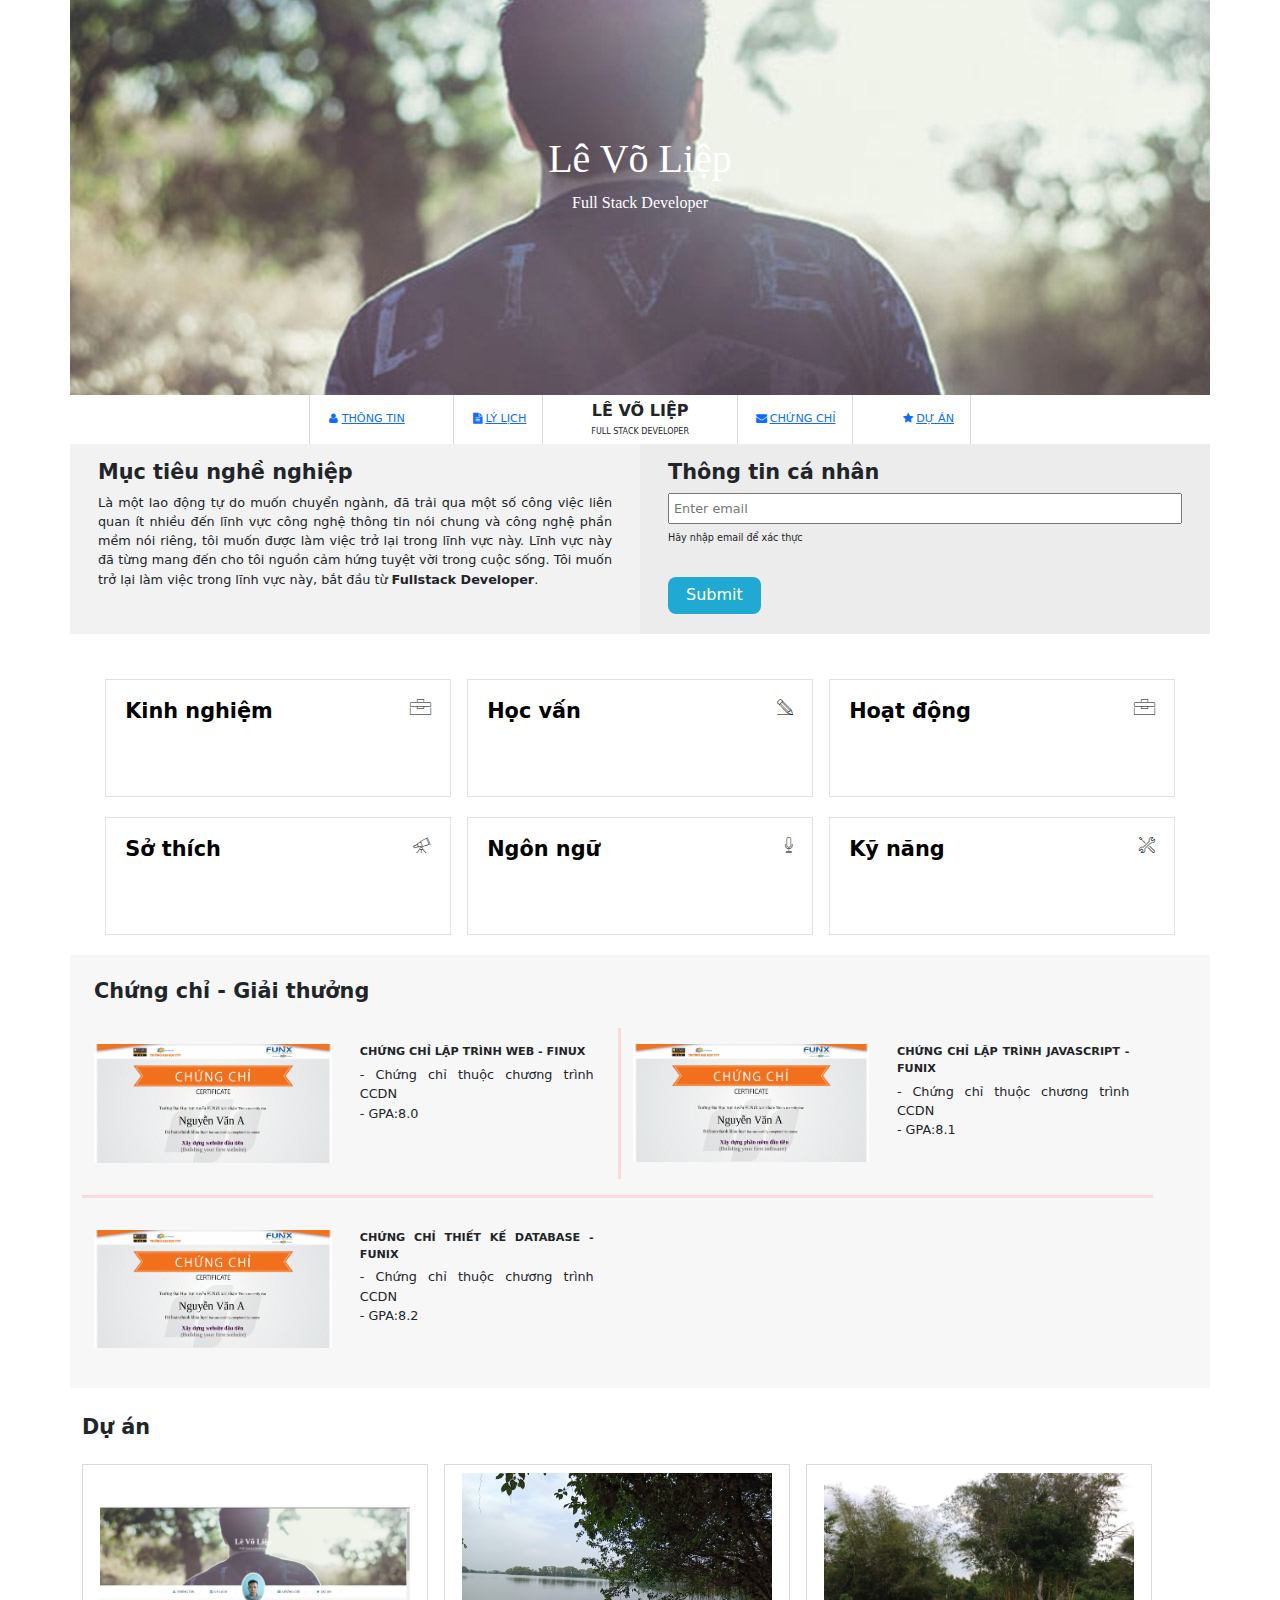
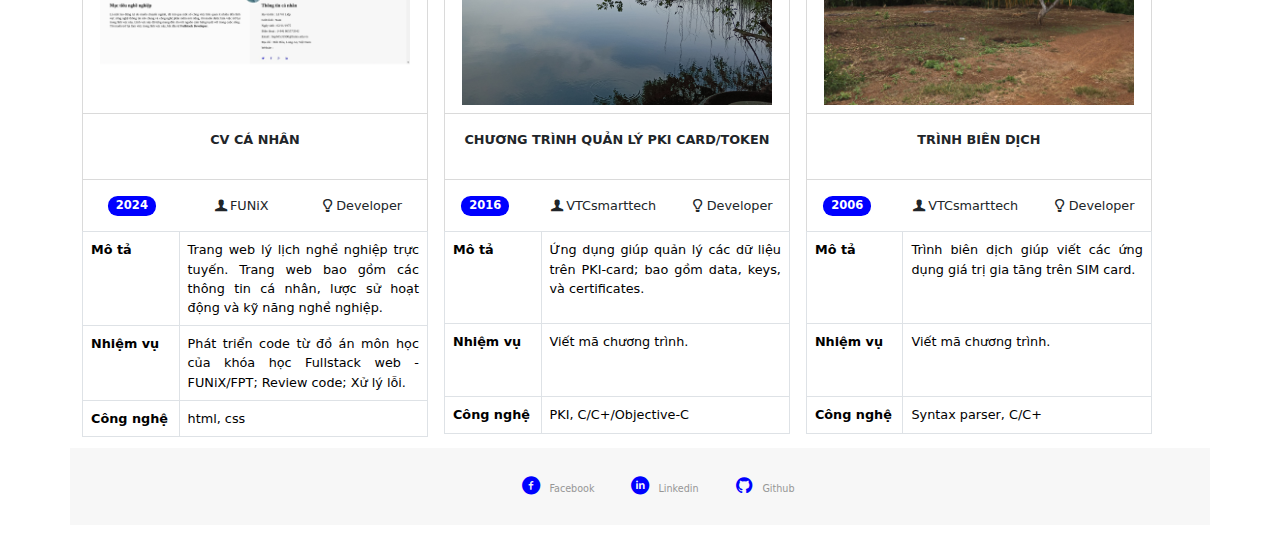
==== index.html @ 3302421f "Inittial commit" ====
<!DOCTYPE html>
<html lang="en">
  <head>
    <meta charset="UTF-8" />
    <meta http-equiv="X-UA-Compatible" content="IE=edge" />
    <meta name="viewport" content="width=device-width, initial-scale=1.0" />
    <link rel="icon" type="image/x-icon" href="./icons/funix-icon.png" />
    <link rel="stylesheet" href="./css/common.css" />
    <link rel="stylesheet" href="./css/laptop.css" />
    <link rel="stylesheet" href="./css/tablet.css" />
    <link rel="stylesheet" href="./css/mobile.css" />
    <link rel="stylesheet" href="./css/font.css" />
    <link
      rel="stylesheet"
      href="https://cdn.jsdelivr.net/npm/bootstrap@5.3.2/dist/css/bootstrap.min.css"
    />
    <script src="https://cdn.jsdelivr.net/npm/bootstrap@5.3.2/dist/js/bootstrap.bundle.min.js"></script>
    <title>Assignment 03</title>
  </head>
  <body>
    <!--The banner image with text inside it-->
    <header>
      <div
        class="container banner"
        style="background-image: url(./images/banner.jpg)"
      >
        <h1>Lê Võ Liệp</h1>
        <span>Full Stack Developer</span>
      </div>
    </header>
    <main>
      <!--Navigation Bar-->
      <section id="nav-bar">
        <nav class="container" style="width: 80%">
          <div class="nav-align" id="nav-items">
            <div id="nav-item-0">
              <a href="#"><i class="icon-user"></i>Thông tin</a>
            </div>
            <div id="nav-item-1">
              <a href="#"><i class="icon-doc-text-inv"></i>Lý lịch</a>
            </div>
            <div id="nav-item-2">
              <span style="font-size: 1rem"><b>Lê Võ Liệp</b></span
              ><br />
              <span style="font-size: 0.5rem">Full Stack Developer</span>
            </div>
            <div id="nav-item-3">
              <a href="#"><i class="icon-mail-alt"></i>Chứng chỉ</a>
            </div>
            <div id="nav-item-4">
              <a href="./asm3-projs/asm3-project-charter.html" target="_self"
                ><i class="icon-star-1"></i>Dự Án</a
              >
            </div>
          </div>
        </nav>
      </section>

      <section id="about">
        <div class="container">
          <div class="row about-layout">
            <div id="target">
              <h1 class="container section-title">Mục tiêu nghề nghiệp</h1>
              <p class="container info">
                Là một lao động tự do muốn chuyển ngành, đã trải qua một số công
                việc liên quan ít nhiều đến lĩnh vực công nghệ thông tin nói
                chung và công nghệ phần mềm nói riêng, tôi muốn được làm việc
                trở lại trong lĩnh vực này. Lĩnh vực này đã từng mang đến cho
                tôi nguồn cảm hứng tuyệt vời trong cuộc sống. Tôi muốn trở lại
                làm việc trong lĩnh vực này, bắt đầu từ
                <b>Fullstack Developer</b>.
              </p>
            </div>
            <div id="personal-info">
              <h1 class="container section-title">Thông tin cá nhân</h1>
              <div class="container info-content hidden">
                <ul class="info" style="list-style: none">
                  <li><span>Họ và tên</span> : Lê Võ Liệp</li>
                  <li><span>Giới tính</span> : Nam</li>
                  <li><span>Ngày sinh</span> : 02/11/1975</li>
                  <li><span>Điện thoại</span> : (+84) 865573542</li>
                  <li><span>Email</span> : lieplvfx31990@funix.edu.vn</li>
                  <li><span>Địa chỉ</span> : Đức Hòa, Long An, Việt Nam</li>
                  <li><span>Website</span> :</li>
                </ul>
                <span class="contact-info"
                  ><a href="#"><i class="icon-twitter"></i></a
                ></span>
                <span class="contact-info"
                  ><a
                    href="https://www.facebook.com/liep.383718"
                    target="_blank"
                    ><i class="icon-facebook"></i></a
                ></span>
                <span class="contact-info"
                  ><a href="#"><i class="icon-gplus"></i></a
                ></span>
                <span class="contact-info"
                  ><a href="#"><i class="icon-linkedin"></i></a
                ></span>
              </div>
              <div class="container query-info">
                <input
                  id="in-email"
                  type="email"
                  placeholder="Enter email"
                  autocomplete="off"
                  class="p-1"
                />
                <label id="lb-email">Hãy nhập email để xác thực</label>
                <button id="btn-email" type="button" class="btn-esubmit">
                  Submit
                </button>
              </div>
            </div>
          </div>
        </div>
      </section>

      <section id="job-info">
        <div class="container">
          <div class="job-info-layout">
            <div class="job-info-item border">
              <table class="table table-borderless">
                <thead class="hjobinfo">
                  <tr style="height: 50%">
                    <th class="d-flex flex-fill">
                      <h1 class="section-title">Kinh nghiệm</h1>
                      <i class="ms-auto ic-toolbox"></i>
                    </th>
                  </tr>
                  <tr style="height: 50%">
                    <th class="pb-0">
                      <button type="button" class="btn-jobinfo">
                        &#9660; VIEW MORE
                      </button>
                    </th>
                  </tr>
                </thead>
                <tbody class="job-details hidden">
                  <tr>
                    <td>
                      <ul class="info ms-2">
                        <li class="mb-3">
                          <b>Lao động tự do</b><br />
                          <em>
                            07/2023 -
                            <span
                              style="
                                background-color: blue;
                                color: white;
                                padding: 0 0.5em;
                                border-radius: 3px;
                              "
                            >
                              <b>Hiện tại</b>
                            </span>
                          </em>
                        </li>
                        <li class="mb-3">
                          <b>Shipper - Công ty cổ phần Bambooship</b><br />
                          <b>Nhân viên bảo vệ - Công ty bảo vệ ngày và đêm</b
                          ><br />
                          <b>Nhân viên bảo vệ - Công ty bảo vệ Long Hoàng</b
                          ><br />
                          <em>2016 - 07/2023</em>
                        </li>
                        <li class="mb-3">
                          <b>
                            Software developer - Công ty Đầu tư và phát triển
                            công nghệ thông minh (VTC Smarttech) </b
                          ><br />
                          <em>2007 - 2016</em><br />
                          <span
                            >- Xây dựng, phát triển các ứng dụng trên máy tính
                            cá nhân theo yêu cầu đã có.</span
                          >
                        </li>
                        <li class="mb-3">
                          <b>
                            Software developer - Công ty dịch vụ công nghệ thông
                            tin Thiên Tân </b
                          ><br />
                          <em>2006 - 2007</em><br />
                          <span
                            >- Nghiên cứu / phát triển ứng dụng sử dụng công
                            nghệ bluetooth</span
                          >
                        </li>
                        <li class="mb-3">
                          <b>
                            Software developer - Công ty Đầu tư và phát triển
                            công nghệ thông minh (VTC Smarttech) </b
                          ><br />
                          <em>2005 - 2006</em><br />
                          <span
                            >- Xây dựng, phát triển các ứng dụng trên máy tính
                            cá nhân theo yêu cầu đã có.</span
                          >
                        </li>
                        <li class="mb-3">
                          <b>
                            Nhân viên vận hành, bảo dưỡng thiết bị viễn thông -
                            Công ty viễn thông liên tỉnh (VTN) </b
                          ><br />
                          <em>1998 - 2004</em>
                        </li>
                      </ul>
                    </td>
                  </tr>
                </tbody>
              </table>
            </div>
            <div class="job-info-item border">
              <table class="table table-borderless">
                <thead class="hjobinfo">
                  <tr>
                    <th class="d-flex flex-fill">
                      <h1 class="section-title">Học vấn</h1>
                      <i class="ms-auto ic-pencil"></i>
                    </th>
                  </tr>
                  <tr>
                    <th class="pb-0">
                      <button type="button" class="btn-jobinfo">
                        &#9660; VIEW MORE
                      </button>
                    </th>
                  </tr>
                </thead>
                <tbody class="job-details hidden">
                  <tr>
                    <td>
                      <ul class="info ms-2">
                        <li class="mb-3">
                          <b>FUNiX</b><br />
                          <em>12/2023 - Hiện tại</em><br />
                          <span>- Đang theo học khóa Web fullstack</span>
                        </li>
                        <li class="mb-3">
                          <b
                            >Hệ 2 năm sau đại học - Đại học bách khoa tp Hồ Chí
                            Minh.</b
                          ><br />
                          <em>2002 - 2005</em><br />
                          <span>- Chuyên ngành điện tử viễn thông</span>
                        </li>
                        <li class="mb-3">
                          <b>
                            Kỹ sư - Đại học Giao Thông Vận Tải Cơ sở 2, Tp Hồ
                            Chí Minh. </b
                          ><br />
                          <em>1993 - 1998</em><br />
                          <span>- Chuyên ngành điện tử viễn thông.</span>
                        </li>
                      </ul>
                    </td>
                  </tr>
                </tbody>
              </table>
            </div>
            <div class="job-info-item border">
              <table class="table table-borderless">
                <thead class="hjobinfo">
                  <tr>
                    <th class="d-flex flex-fill">
                      <h1 class="section-title">Hoạt động</h1>
                      <i class="ms-auto ic-toolbox"></i>
                    </th>
                  </tr>
                  <tr>
                    <th class="pb-0">
                      <button type="button" class="btn-jobinfo">
                        &#9660; VIEW MORE
                      </button>
                    </th>
                  </tr>
                </thead>
                <tbody class="job-details hidden">
                  <tr>
                    <td>
                      <ul class="info ms-2">
                        <li class="mb-3">
                          <b>Câu lạc bộ chạy bộ Đức Hòa Thượng</b><br />
                          <em>01/2024 - Hiện tại</em><br />
                          <span>- Thành viên câu lạc bộ</span>
                        </li>
                        <li class="mb-3">
                          <b>Câu lạc bộ Aikido Thủ Dầu Một</b><br />
                          <em>10/2023 - 12/2023</em><br />
                          <span>- Học viên</span>
                        </li>
                      </ul>
                    </td>
                  </tr>
                </tbody>
              </table>
            </div>
            <div class="job-info-item border">
              <table class="table table-borderless">
                <thead class="hjobinfo">
                  <tr>
                    <th class="d-flex flex-fill">
                      <h1 class="section-title">Sở thích</h1>
                      <i class="ms-auto ic-telescope"></i>
                    </th>
                  </tr>
                  <tr>
                    <th class="pb-0">
                      <button type="button" class="btn-jobinfo">
                        &#9660; VIEW MORE
                      </button>
                    </th>
                  </tr>
                </thead>
                <tbody class="job-details hidden">
                  <tr>
                    <td class="d-flex justify-content-around flex-wrap">
                      <div class="compound-icon">
                        <div class="rounded-icon">
                          <i class="ic-hotairballoon"></i>
                        </div>
                        <p class="info">Du lịch</p>
                      </div>
                      <div class="compound-icon">
                        <div class="rounded-icon">
                          <i class="ic-megaphone"></i>
                        </div>
                        <p class="info">Nghe nhạc</p>
                      </div>
                      <div class="compound-icon">
                        <div class="rounded-icon">
                          <i class="ic-strategy"></i>
                        </div>
                        <p class="info">Chơi game</p>
                      </div>
                      <div class="compound-icon">
                        <div class="rounded-icon">
                          <i class="ic-basket"></i>
                        </div>
                        <p class="info">Thể thao</p>
                      </div>
                    </td>
                  </tr>
                </tbody>
              </table>
            </div>
            <div class="job-info-item border">
              <table class="table table-borderless">
                <thead class="hjobinfo">
                  <tr>
                    <th class="d-flex flex-fill">
                      <h1 class="section-title">Ngôn ngữ</h1>
                      <i class="ms-auto ic-mic"></i>
                    </th>
                  </tr>
                  <tr>
                    <th class="pb-0">
                      <button type="button" class="btn-jobinfo">
                        &#9660; VIEW MORE
                      </button>
                    </th>
                  </tr>
                </thead>
                <tbody class="job-details hidden">
                  <tr>
                    <td>
                      <span class="info">Tiếng Anh - Intermediate</span><br />
                      <span class="active-dash">&#8213;</span>
                      <span class="active-dash">&#8213;</span>
                      <span class="disactive-dash">&#8213;</span>
                    </td>
                  </tr>
                </tbody>
              </table>
            </div>
            <div class="job-info-item border">
              <table class="table table-borderless">
                <thead class="hjobinfo">
                  <tr style="height: auto">
                    <th class="d-flex flex-fill">
                      <h1 class="section-title">Kỹ năng</h1>
                      <i class="ms-auto ic-tools-2"></i>
                    </th>
                  </tr>
                  <tr>
                    <th class="pb-0">
                      <button type="button" class="btn-jobinfo">
                        &#9660; VIEW MORE
                      </button>
                    </th>
                  </tr>
                </thead>
                <tbody class="job-details hidden">
                  <tr>
                    <td>
                      <span class="info">C/C++ - Intermediate</span><br />
                      <span class="active-dash">&#8213;</span>
                      <span class="active-dash">&#8213;</span>
                      <span class="disactive-dash">&#8213;</span>
                      <br />
                      <br />
                      <span class="info">C# - Intermediate</span><br />
                      <span class="active-dash">&#8213;</span>
                      <span class="active-dash">&#8213;</span>
                      <span class="disactive-dash">&#8213;</span>
                      <br />
                      <br />
                      <span class="info">Objective-C - Intermediate</span><br />
                      <span class="active-dash">&#8213;</span>
                      <span class="active-dash">&#8213;</span>
                      <span class="disactive-dash">&#8213;</span>
                      <br />
                      <br />
                      <span class="info">Delphi - Intermediate</span><br />
                      <span class="active-dash">&#8213;</span>
                      <span class="active-dash">&#8213;</span>
                      <span class="disactive-dash">&#8213;</span>
                    </td>
                  </tr>
                </tbody>
              </table>
            </div>
          </div>
        </div>
      </section>

      <section id="certificate" class="container bg-grey">
        <h1 class="container section-title">Chứng chỉ - Giải thưởng</h1>
        <div class="certs-layout">
          <div id="cert--0" class="cert-item">
            <div class="container">
              <div class="cert-img">
                <img
                  style="width: 100%"
                  src="./images/Cert_WEB.png"
                  alt="Cert_WEB image"
                />
              </div>
              <div class="container info">
                <p class="cert-title mb-1">Chứng chỉ lập trình web - finux</p>
                <span>- Chứng chỉ thuộc chương trình CCDN</span><br />
                <span>- GPA:8.0</span>
              </div>
            </div>
          </div>
          <div id="cert--1" class="cert-item">
            <div class="container">
              <div class="cert-img">
                <img
                  style="width: 100%"
                  src="./images/Cert_PRF.png"
                  alt="Cert_PRF Image"
                />
              </div>
              <div class="container info">
                <p class="cert-title mb-1">
                  Chứng chỉ lập trình javascript -funix
                </p>
                <span>- Chứng chỉ thuộc chương trình CCDN</span><br />
                <span>- GPA:8.1</span>
              </div>
            </div>
          </div>
          <div id="cert--2" class="cert-item">
            <div class="container">
              <div class="cert-img">
                <img
                  style="width: 100%"
                  src="./images/Cert_DBI.png"
                  alt="Cert_DBI Image"
                />
              </div>
              <div class="container info">
                <p class="cert-title mb-1">
                  Chứng chỉ Thiết kế Database - funix
                </p>
                <span>- Chứng chỉ thuộc chương trình CCDN</span><br />
                <span>- GPA:8.2</span>
              </div>
            </div>
          </div>
        </div>
      </section>

      <section id="project">
        <h1 class="container section-title">Dự án</h1>
        <div class="container">
          <div class="project-layout">
            <!--Project 1-->
            <div class="project-item">
              <div class="proj-img bd-top bd-left bd-right bd-bottom">
                <img
                  class="proj-img-size"
                  src="./images/proj-1.jpg"
                  alt="Project1 Image"
                />
              </div>
              <div class="proj-title bd-left bd-right bd-bottom">
                CV cá nhân
              </div>
              <div
                class="py-3 d-flex justify-content-around flex-wrap info bd-left bd-right proj_brief"
              >
                <div class="project-time">2024</div>
                <div><i class="icon-user-1"></i>FUNiX</div>
                <div><i class="icon-lamp"></i>Developer</div>
              </div>
              <table class="table table-bordered pb-0 mb-0 info">
                <tr class="proj-desc">
                  <th class="proj-th">Mô tả</th>
                  <td>
                    Trang web lý lịch nghề nghiệp trực tuyến. Trang web bao gồm
                    các thông tin cá nhân, lược sử hoạt động và kỹ năng nghề
                    nghiệp.
                  </td>
                </tr>
                <tr class="proj-role">
                  <th class="proj-th">Nhiệm vụ</th>
                  <td>
                    Phát triển code từ đồ án môn học của khóa học Fullstack web
                    - FUNiX/FPT; Review code; Xử lý lỗi.
                  </td>
                </tr>
                <tr class="proj-tech">
                  <th class="proj-th">Công nghệ</th>
                  <td>html, css</td>
                </tr>
              </table>
            </div>
            <!--Project 2-->
            <div class="project-item">
              <div class="proj-img bd-top bd-left bd-right bd-bottom">
                <img
                  class="proj-img-size"
                  src="./images/proj_2.jpg"
                  alt="Project2 Image"
                />
              </div>
              <div class="proj-title bd-left bd-right bd-bottom">
                Chương trình quản lý PKI Card/Token
              </div>
              <div
                class="py-3 d-flex justify-content-around flex-wrap info bd-left bd-right proj_brief"
              >
                <div class="project-time">2016</div>
                <div><i class="icon-user-1"></i>VTCsmarttech</div>
                <div><i class="icon-lamp"></i>Developer</div>
              </div>
              <table class="table table-bordered pb-0 mb-0 info">
                <tr class="proj-desc">
                  <th class="proj-th">Mô tả</th>
                  <td>
                    Ứng dụng giúp quản lý các dữ liệu trên PKI-card; bao gồm
                    data, keys, và certificates.
                  </td>
                </tr>
                <tr class="proj-role">
                  <th class="proj-th">Nhiệm vụ</th>
                  <td>Viết mã chương trình.</td>
                </tr>
                <tr class="proj-tech">
                  <th class="proj-th">Công nghệ</th>
                  <td>PKI, C/C+/Objective-C</td>
                </tr>
              </table>
            </div>
            <!--Project 3-->
            <div class="project-item">
              <div class="proj-img bd-top bd-right bd-bottom bd-left">
                <img
                  class="proj-img-size"
                  src="./images/proj_3.jpg"
                  alt="Project3 Image"
                />
              </div>
              <div class="proj-title bd-left bd-right bd-bottom">
                Trình biên dịch
              </div>
              <div
                class="py-3 d-flex justify-content-around flex-wrap info bd-left bd-right proj_brief"
              >
                <div class="project-time">2006</div>
                <div><i class="icon-user-1"></i>VTCsmarttech</div>
                <div><i class="icon-lamp"></i>Developer</div>
              </div>
              <table class="table table-bordered pb-0 mb-0 info">
                <tr class="proj-desc">
                  <th class="proj-th">Mô tả</th>
                  <td>
                    Trình biên dịch giúp viết các ứng dụng giá trị gia tăng trên
                    SIM card.
                  </td>
                </tr>
                <tr class="proj-role">
                  <th class="proj-th">Nhiệm vụ</th>
                  <td>Viết mã chương trình.</td>
                </tr>
                <tr class="proj-tech">
                  <th class="proj-th">Công nghệ</th>
                  <td>Syntax parser, C/C+</td>
                </tr>
              </table>
            </div>
          </div>
        </div>
      </section>

      <section id="footer" class="container bg-grey">
        <ul class="ft-style">
          <li class="mx-3">
            <a
              class="ft-link"
              href="https://www.facebook.com/liep.383718"
              target="_blank"
            >
              <i class="ft-icon icon-facebook-circled"></i>
              <span class="link-name">Facebook</span>
            </a>
          </li>
          <li class="mx-3">
            <a class="ft-link" href="#">
              <i class="ft-icon icon-linkedin-circled"></i>
              <span class="link-name">Linkedin</span>
            </a>
          </li>
          <li class="mx-3">
            <a
              class="ft-link"
              href="https://github.com/lieplvfx31990"
              target="_blank"
            >
              <i class="ft-icon icon-github-circled"></i>
              <span class="link-name">Github</span>
            </a>
          </li>
        </ul>
      </section>
    </main>
    <script src="./js/asm3.js"></script>
  </body>
</html>
---- css/common.css ----
* {
  margin: 0;
  padding: 0;
  box-sizing: border-box;
}

/* COMMON USED */

.bg-grey {
  background: #f7f7f7;
}

.bd-right {
  border-right: solid 0.1rem rgb(218, 218, 218);
}

.bd-left {
  border-left: solid 0.1rem rgb(218, 218, 218);
}

.bd-top {
  border-top: solid 0.1rem rgb(218, 218, 218);
}

.bd-bottom {
  border-bottom: solid 0.1rem rgb(218, 218, 218);
}

.hidden {
  display: none;
}

.section-title {
  font-weight: bold;
}

.info {
  text-align: justify;
  padding: 0;
}

.contact-info {
  text-align: justify;
}

/* HEADER SECTION */
.banner {
  position: relative;
  background-repeat: no-repeat;
  background-position: top;
  text-align: center;
  padding-top: 15vh;
  padding-bottom: 20vh;
  color: white;
  font-family: "Times New Roman", Times, serif;
}

/* NAV SECTION */
#nav-bar {
  text-align: center;
  vertical-align: middle;
  text-transform: uppercase;
}

/* ABOUT SECTION */
.about-layout {
  display: flex;
}

#target {
  background-color: rgba(218, 218, 218, 0.35);
}

#personal-info {
  background-color: rgba(218, 218, 218, 0.5);
}

#in-email,
#lb-email {
  width: 100%;
}

.btn-esubmit {
  background-color: rgb(32, 169, 211);
  color: white;
  border: solid 2px transparent;
}

/* 
.btn-ehovered {
  background-color: rgb(35, 35, 184);
  color: white;
  border: none;
}

.btn-epressed {
  background-color: rgb(149, 250, 149);
  color: black;
  border: solid 2px orange;
}
 */

/* JOB-INFO SECTION */
.job-info-layout {
  display: flex;
  flex-wrap: wrap;
  justify-content: center;
}

.rounded-icon {
  display: flex;
  justify-content: center;
  align-items: center;
  border-radius: 50%;
  border: 1px solid greenyellow;
}

.rounded-icon > i {
  color: rgb(28, 169, 173);
}

.compound-icon {
  display: flex;
  flex-direction: column;
  align-items: center;
  justify-content: center;
}

.active-dash {
  text-align: left;
  font-weight: bolder;
  color: blue;
}

.disactive-dash {
  text-align: left;
  font-weight: bolder;
  color: rgb(182, 182, 182);
}

.btn-jobinfo {
  margin: 0;
  border: 0;
  background-color: transparent;
  color: transparent;
  box-shadow: none;
}

/*CERTIFICATES SECTION*/
.certs-layout {
  display: flex;
  flex-wrap: wrap;
  justify-content: left;
  margin-left: 0;
  margin-right: 0;
  padding: 0;
}

.cert-item {
  display: flex;
}

.cert-title {
  font-weight: bold;
  text-transform: uppercase;
}

/* PROJECT SECTION */
.proj-img {
  display: flex;
  align-items: center;
  justify-content: center;
}

.proj-title {
  font-weight: bold;
  text-align: center;
  text-transform: uppercase;
}

/*Rounded the year when a project was completed*/
.project-time {
  background: blue;
  color: white;
  display: flex;
  align-items: center;
  justify-content: center;
  text-align: center;
  font-weight: bolder;
}

.proj-th {
  width: 28%;
}

/* FOOTER */
.ft-style {
  display: flex;
  flex-direction: row;
  align-items: center;
  list-style-type: none;
}

.ft-link {
  text-decoration: none;
  color: rgb(150, 150, 150);
}

.ft-icon {
  color: blue;
}
---- css/laptop.css ----
@media screen and (min-width: 1025px) {
  #about {
    margin-bottom: 0.2rem;
    padding-bottom: 0.5rem;
  }

  #job-info,
  #certificate,
  #project {
    margin-top: 0.2rem;
    margin-bottom: 0.2rem;
    padding-top: 1.5rem;
    padding-bottom: 0.5rem;
  }

  #footer {
    margin-top: 0.2rem;
    margin-bottom: 1.5rem;
    padding-top: 1.5rem;
    padding-bottom: 0.5rem;
  }

  .section-title {
    font-size: 1.3rem;
  }

  .info {
    font-size: 0.8rem;
  }

  .contact-info {
    font-size: 0.9rem;
    padding: 1rem;
  }

  .nav-align {
    display: flex;
    flex-direction: row;
    justify-content: center;
    align-items: center;
    text-align: center;
    font-size: 0.7rem;
  }

  /*NAV SECTION*/
  #nav-item-0 {
    margin-left: 1rem;
    margin-right: 1rem;
    padding: 1rem;
    border-left: solid 0.1rem rgb(218, 218, 218);
  }

  #nav-item-1,
  #nav-item-3 {
    margin-left: 1rem;
    margin-right: 1rem;
    padding: 1rem;
    border-left: solid 0.1rem rgb(218, 218, 218);
    border-right: solid 0.1rem rgb(218, 218, 218);
  }

  #nav-item-2 {
    display: inline;
    margin-left: 1rem;
    margin-right: 1rem;
    padding-left: 1rem;
    padding-right: 1rem;
  }

  #nav-item-4 {
    margin-left: 1rem;
    margin-right: 1rem;
    padding: 1rem;
    border-right: solid 0.1rem rgb(218, 218, 218);
  }

  /* ABOUT SECTION */
  .about-layout {
    flex-direction: row;
  }

  #target,
  #personal-info {
    width: 50%;
    padding: 1rem;
  }

  #in-email {
    font-size: 0.8rem;
  }

  #lb-email {
    font-size: 0.6rem;
  }

  #btn-email {
    font-size: 1rem;
    padding: 0.28rem 1rem;
    margin: 1.8rem 0.3rem 0.3rem 0;
    border-radius: 0.5rem;
  }

  /*JOB-INFO SECTION*/

  .job-info-item {
    width: 31%;
    margin-top: 0.6rem;
    margin-bottom: 0.6rem;
    margin-left: 0.5rem;
    margin-right: 0.5rem;
    padding: 0.7rem 0.7rem 0 0.7rem;
  }

  .rounded-icon {
    width: 2rem;
    height: 2rem;
    margin: 0 0 0.3rem 0;
    padding: 1.5rem 1.5rem;
  }

  .rounded-icon > i {
    font-size: 1.5rem;
  }

  .active-dash {
    font-size: 1.8rem;
    line-height: 1rem;
  }

  .disactive-dash {
    font-size: 1.8rem;
    line-height: 1rem;
  }

  .btn-jobinfo {
    font-size: 0.8rem;
    padding: 0.4rem 1rem;
    border-radius: 1rem;
    /* transform: translateY(-30%); */
  }

  /* CERTIFICATE SECTION*/
  .cert-item {
    width: 48%;
    padding-top: 1rem;
    padding-bottom: 1rem;
    flex-direction: row;
  }

  .cert-img {
    width: 100%;
    padding-right: 1rem;
    padding-bottom: 1rem;
    padding-top: 1rem;
  }

  .cert-title {
    font-size: 0.7rem;
    padding-top: 1rem;
  }

  #cert--0 {
    border-bottom: solid 0.2rem rgb(250, 218, 218);
  }

  #cert--1 {
    border-bottom: solid 0.2rem rgb(250, 218, 218);
  }

  #cert--2 {
    border: none;
  }

  #cert--0 > div {
    display: flex;
    flex-direction: row;
    border: none;
  }

  #cert--1 > div {
    display: flex;
    flex-direction: row;
    border-left: solid 0.2rem rgb(250, 218, 218);
  }

  #cert--2 > div {
    display: flex;
    flex-direction: row;
    border: none;
  }

  /*PROJECT SECTION*/
  .project-layout {
    display: flex;
    flex-direction: row;
    flex-wrap: wrap;
  }

  .project-item {
    width: 31%;
    margin: 0 1rem 0 0;
    padding: 1rem 0 0 0;
  }

  .proj-img-size {
    width: 90%;
    margin: 0.5rem;
  }

  .proj-title {
    font-size: 0.8rem;
    padding: 1rem 0.5rem 2rem 0.5rem;
  }

  .project-time {
    width: 3rem;
    height: 1.2rem;
    border-radius: 0.6rem;
    font-size: 0.72rem;
    margin-right: 0.4rem;
  }
}

/* FOOTER */
.ft-style {
  justify-content: center;
}

.link-name {
  display: inline;
  font-size: 0.6rem;
}

.ft-icon {
  font-size: 1.2rem;
}
---- css/tablet.css ----
@media screen and (min-width: 481px) and (max-width: 1024px) {
  #about {
    margin-bottom: 0.2rem;
    padding-bottom: 0.4rem;
  }

  #job-info,
  #certificate,
  #project {
    margin-top: 0.2rem;
    margin-bottom: 0.2rem;
    padding-top: 1.3rem;
    padding-bottom: 0.4rem;
  }

  #footer {
    margin-top: 0.2rem;
    margin-bottom: 1.3rem;
    padding-top: 1.3rem;
    padding-bottom: 0.4rem;
  }

  .section-title {
    font-size: 1rem;
  }

  .info {
    font-size: 0.6rem;
  }

  .contact-info {
    font-size: 0.7rem;
    padding: 0.5rem;
  }

  .nav-align {
    display: flex;
    flex-direction: row;
    justify-content: center;
    align-items: center;
    text-align: center;
    font-size: 0.5rem;
  }

  #nav-item-0 {
    margin-left: 0.8rem;
    margin-right: 0.8rem;
    padding: 0.4rem;
    border-left: solid 0.1rem rgb(218, 218, 218);
  }

  #nav-item-1,
  #nav-item-3 {
    margin-left: 0.8rem;
    margin-right: 0.8rem;
    padding: 0.4rem;
    border-left: solid 0.1rem rgb(218, 218, 218);
    border-right: solid 0.1rem rgb(218, 218, 218);
  }

  #nav-item-2 {
    display: none;
  }

  #nav-item-4 {
    margin-left: 0.8rem;
    margin-right: 0.8rem;
    padding: 0.4rem;
    border-right: solid 0.1rem rgb(218, 218, 218);
  }
  /* ABOUT SECTION */
  .about-layout {
    flex-direction: row;
  }

  #target,
  #personal-info {
    width: 50%;
    padding: 0.8rem;
  }

  #in-email {
    font-size: 0.6rem;
  }

  #lb-email {
    font-size: 0.5rem;
  }

  #btn-email {
    font-size: 0.8rem;
    padding: 0.25rem 0.8rem;
    margin: 1.5rem 0.2rem 0.2rem 0;
    border-radius: 0.4rem;
  }

  /*JOB-INFO SECTION*/
  .job-info-item {
    width: 45%;
    margin-top: 0.4rem;
    margin-bottom: 0.4rem;
    margin-left: 0.3rem;
    margin-right: 0.3rem;
    padding: 0.4rem 0.4rem 0 0.4rem;
  }

  .rounded-icon {
    width: 1.5rem;
    height: 1.5rem;
    margin: 0 0 0.2rem 0;
    padding: 1rem 1rem;
  }

  .rounded-icon > i {
    font-size: 1rem;
  }

  .active-dash,
  .disactive-dash {
    font-size: 1.4rem;
    line-height: 0.7rem;
  }

  .btn-jobinfo {
    font-size: 0.6rem;
    padding: 0.35rem 0.8rem;
    border-radius: 0.9rem;
    /* transform: translateY(-40%); */
  }

  /* CERTIFICATE SECTION*/
  .cert-item {
    width: 48%;
    padding-top: 1rem;
    padding-bottom: 1rem;
    flex-direction: column;
  }

  .cert-img {
    width: 100%;
    padding-right: 0.8rem;
    padding-bottom: 0.8rem;
    padding-top: 0.8rem;
  }

  .cert-title {
    font-size: 0.5rem;
    padding-top: 0.8rem;
  }

  #cert--0 {
    border-bottom: solid 0.2rem rgb(250, 218, 218);
  }

  #cert--1 {
    border-bottom: solid 0.2rem rgb(250, 218, 218);
  }

  #cert--2 {
    border: none;
  }

  #cert--0 > div {
    display: flex;
    flex-direction: column;
    border: none;
  }

  #cert--1 > div {
    display: flex;
    flex-direction: column;
    border-left: solid 0.2rem rgb(250, 218, 218);
  }

  #cert--2 > div {
    display: flex;
    flex-direction: column;
    border: none;
  }

  /*PROJECT SECTION*/
  .project-layout {
    display: flex;
    flex-direction: row;
    flex-wrap: wrap;
  }

  .project-item {
    width: 30%;
    margin: 0 0.8rem 0 0;
    padding: 0.8rem 0 0 0;
  }

  .proj-img-size {
    width: 90%;
    padding: 0.3rem;
  }

  .proj-title {
    font-size: 0.4rem;
    padding: 0.4rem 0.5rem 0.8rem 0.5rem;
  }

  .project-time {
    width: 2rem;
    height: 0.9rem;
    border-radius: 0.4rem;
    font-size: 0.42rem;
    margin-right: 0.22rem;
  }

  /* FOOTER */
  .ft-style {
    justify-content: center;
  }

  .link-name {
    display: inline;
    font-size: 0.5rem;
  }

  .ft-icon {
    font-size: 1rem;
  }
}
---- css/mobile.css ----
@media screen and (max-width: 480px) {
  #about {
    margin-bottom: 0.1rem;
    padding-bottom: 0.3rem;
  }

  #job-info,
  #certificate,
  #project {
    margin-top: 0.1rem;
    margin-bottom: 0.1rem;
    padding-top: 0.8rem;
    padding-bottom: 0.3rem;
  }

  #footer {
    margin-top: 0.1rem;
    margin-bottom: 0.8rem;
    padding-top: 0.8rem;
    padding-bottom: 0.3rem;
  }

  .section-title {
    font-size: 0.8rem;
  }

  .info {
    font-size: 0.5rem;
  }

  .contact-info {
    font-size: 0.6rem;
    padding: 0.4rem;
  }

  .nav-align {
    display: flex;
    flex-direction: column;
    justify-content: left;
    align-items: start;
    text-align: left;
    font-size: 0.3rem;
  }

  #nav-item-0 {
    margin-left: 0;
    margin-right: 0.8rem;
    padding: 0.3rem;
    border: none;
  }

  #nav-item-1,
  #nav-item-3 {
    margin-left: 0;
    margin-right: 0.8rem;
    padding: 0.3rem;
    border: none;
  }

  #nav-item-2 {
    display: none;
  }

  #nav-item-4 {
    margin-left: 0;
    margin-right: 0.8rem;
    padding: 0.3rem;
    border: none;
  }

  /* ABOUT SECTION */
  .about-layout {
    flex-direction: column;
  }

  #target,
  #personal-info {
    width: 100%;
    padding: 0.6rem;
  }

  #in-email {
    font-size: 0.5rem;
  }

  #lb-email {
    font-size: 0.4rem;
  }

  #btn-email {
    font-size: 0.6rem;
    padding: 0.22rem 0.6rem;
    margin: 1rem 0.18rem 0.18rem 0;
    border-radius: 0.3rem;
  }

  /*JOB-INFO SECTION*/
  .job-info-item {
    width: 100%;
    margin-top: 0.3rem;
    margin-bottom: 0.3rem;
    margin-left: 0.2rem;
    margin-right: 0.2rem;
    padding: 0.3rem 0.3rem 0 0.3rem;
  }

  .rounded-icon {
    width: 1.2rem;
    height: 1.2rem;
    margin: 0 0 0.1rem 0;
    padding: 0.6rem 0.6rem;
  }

  .rounded-icon > i {
    font-size: 0.6rem;
  }
  .active-dash,
  .disactive-dash {
    font-size: 1rem;
    line-height: 0.4rem;
  }

  .btn-jobinfo {
    font-size: 0.4rem;
    padding: 0.28rem 0.6rem;
    border-radius: 0.6rem;
    /* transform: translateY(-50%); */
  }

  /* CERTIFICATE SECTION*/
  .cert-item {
    width: 100%;
    padding-top: 1rem;
    padding-bottom: 1rem;
    flex-direction: column;
  }

  .cert-img {
    width: 100%;
    padding-right: 0.5rem;
    padding-bottom: 0.5rem;
    padding-top: 0.5rem;
  }

  .cert-title {
    font-size: 0.4rem;
    padding-top: 0.5rem;
  }

  #cert--0 {
    border-bottom: solid 0.2rem rgb(250, 218, 218);
  }

  #cert--1 {
    border-bottom: solid 0.2rem rgb(250, 218, 218);
  }

  #cert--2 {
    border: none;
  }

  #cert--0 > div {
    display: flex;
    flex-direction: column;
    border: none;
  }

  #cert--1 > div {
    display: flex;
    flex-direction: column;
    border: none;
  }

  #cert--2 > div {
    display: flex;
    flex-direction: column;
    border: none;
  }

  /*PROJECT SECTION*/
  .project-layout {
    display: flex;
    flex-direction: column;
  }

  .project-item {
    width: 100%;
    margin-top: 0.3rem;
    margin-bottom: 0.3rem;
    margin-left: 0.2rem;
    margin-right: 0.2rem;
    padding: 0.3rem;
  }

  .proj-img-size {
    width: 90%;
    padding: 0.2rem;
  }

  .proj-title {
    font-size: 0.4rem;
    padding: 0.4rem 0.5rem 0.8rem 0.5rem;
  }

  .project-time {
    width: 1.5rem;
    height: 0.7rem;
    border-radius: 0.3rem;
    font-size: 0.38rem;
    margin-right: 0.2rem;
  }

  /* FOOTER */
  .ft-style {
    justify-content: space-around;
  }

  .link-name {
    display: none;
  }

  .ft-icon {
    font-size: 1.6rem;
  }
}
---- css/font.css ----
@font-face {
	font-family: 'open_sanslight';
	src: url('../fonts/OpenSans-Light-webfont.eot');
	src: url('../fonts/OpenSans-Light-webfont.eot#iefix') format('embedded-opentype'),
		url('../fonts/OpenSans-Light-webfont.woff') format('woff'),
		url('../fonts/OpenSans-Light-webfont.ttf') format('truetype'),
		url('../fonts/OpenSans-Light-webfont.svg#open_sanslight') format('svg');
	font-weight: normal;
	font-style: normal;

}

@font-face {
	font-family: 'open_sansitalic';
	src: url('../fonts/OpenSans-Italic-webfont.eot');
	src: url('../fonts/OpenSans-Italic-webfont.eot#iefix') format('embedded-opentype'),
		url('../fonts/OpenSans-Italic-webfont.woff') format('woff'),
		url('../fonts/OpenSans-Italic-webfont.ttf') format('truetype'),
		url('../fonts/OpenSans-Italic-webfont.svg#open_sansitalic') format('svg');
	font-weight: normal;
	font-style: normal;

}

@font-face {
	font-family: 'open_sanssemibold';
	src: url('../fonts/OpenSans-Semibold-webfont.eot');
	src: url('../fonts/OpenSans-Semibold-webfont.eot#iefix') format('embedded-opentype'),
		url('../fonts/OpenSans-Semibold-webfont.woff') format('woff'),
		url('../fonts/OpenSans-Semibold-webfont.ttf') format('truetype'),
		url('../fonts/OpenSans-Semibold-webfont.svg#open_sanssemibold') format('svg');
	font-weight: normal;
	font-style: normal;

}


@font-face {
	font-family: 'open_sanslight_italic';
	src: url('../fonts/OpenSans-LightItalic-webfont.eot');
	src: url('../fonts/OpenSans-LightItalic-webfont.eot#iefix') format('embedded-opentype'),
		url('../fonts/OpenSans-LightItalic-webfont.woff') format('woff'),
		url('../fonts/OpenSans-LightItalic-webfont.ttf') format('truetype'),
		url('../fonts/OpenSans-LightItalic-webfont.svg#open_sanslight_italic') format('svg');
	font-weight: normal;
	font-style: normal;

}

@font-face {
	font-family: 'open_sansregular';
	src: url('../fonts/OpenSans-Regular-webfont.eot');
	src: url('../fonts/OpenSans-Regular-webfont.eot#iefix') format('embedded-opentype'),
		url('../fonts/OpenSans-Regular-webfont.woff') format('woff'),
		url('../fonts/OpenSans-Regular-webfont.ttf') format('truetype'),
		url('../fonts/OpenSans-Regular-webfont.svg#open_sansregular') format('svg');
	font-weight: normal;
	font-style: normal;

}


@font-face {
	font-family: 'fontello';
	src: url('../fonts/fontello.eot');
	src: url('../fonts/fontello.eot#iefix') format('embedded-opentype'),
		url('../fonts/fontello.woff') format('woff'),
		url('../fonts/fontello.ttf') format('truetype'),
		url('../fonts/fontello.svg#fontello') format('svg');
	font-weight: normal;
	font-style: normal;
}

[class^="icon-"]:before,
[class*=" icon-"]:before {
	font-family: "fontello";
	font-style: normal;
	font-weight: normal;
	speak: none;

	display: inline-block;
	text-decoration: inherit;
	width: 1em;
	margin-right: .2em;
	text-align: center;
	/* opacity: .8; */

	/* For safety - reset parent styles, that can break glyph codes*/
	font-variant: normal;
	text-transform: none;

	/* fix buttons height, for twitter bootstrap */
	line-height: 1em;

	/* Animation center compensation - margins should be symmetric */
	/* remove if not needed */
	margin-left: .2em;

	/* you can be more comfortable with increased icons size */
	/* font-size: 120%; */

	/* Font smoothing. That was taken from TWBS */
	-webkit-font-smoothing: antialiased;
	-moz-osx-font-smoothing: grayscale;

	/* Uncomment for 3D effect */
	/* text-shadow: 1px 1px 1px rgba(127, 127, 127, 0.3); */
}

.icon-emo-happy:before {
	content: '\e800';
}

/* '' */
.icon-emo-wink:before {
	content: '\e801';
}

/* '' */
.icon-emo-wink2:before {
	content: '\e802';
}

/* '' */
.icon-emo-unhappy:before {
	content: '\e803';
}

/* '' */
.icon-emo-sleep:before {
	content: '\e804';
}

/* '' */
.icon-emo-thumbsup:before {
	content: '\e805';
}

/* '' */
.icon-emo-devil:before {
	content: '\e806';
}

/* '' */
.icon-emo-surprised:before {
	content: '\e807';
}

/* '' */
.icon-emo-tongue:before {
	content: '\e808';
}

/* '' */
.icon-emo-coffee:before {
	content: '\e809';
}

/* '' */
.icon-emo-sunglasses:before {
	content: '\e80a';
}

/* '' */
.icon-emo-displeased:before {
	content: '\e80b';
}

/* '' */
.icon-emo-beer:before {
	content: '\e80c';
}

/* '' */
.icon-emo-grin:before {
	content: '\e80d';
}

/* '' */
.icon-emo-angry:before {
	content: '\e80e';
}

/* '' */
.icon-emo-saint:before {
	content: '\e80f';
}

/* '' */
.icon-emo-cry:before {
	content: '\e810';
}

/* '' */
.icon-emo-shoot:before {
	content: '\e811';
}

/* '' */
.icon-emo-squint:before {
	content: '\e812';
}

/* '' */
.icon-emo-laugh:before {
	content: '\e813';
}

/* '' */
.icon-spin1:before {
	content: '\e814';
}

/* '' */
.icon-spin2:before {
	content: '\e815';
}

/* '' */
.icon-spin3:before {
	content: '\e816';
}

/* '' */
.icon-spin4:before {
	content: '\e817';
}

/* '' */
.icon-spin5:before {
	content: '\e818';
}

/* '' */
.icon-spin6:before {
	content: '\e819';
}

/* '' */
.icon-firefox:before {
	content: '\e81a';
}

/* '' */
.icon-chrome:before {
	content: '\e81b';
}

/* '' */
.icon-opera:before {
	content: '\e81c';
}

/* '' */
.icon-ie:before {
	content: '\e81d';
}

/* '' */
.icon-crown:before {
	content: '\e81e';
}

/* '' */
.icon-crown-plus:before {
	content: '\e81f';
}

/* '' */
.icon-crown-minus:before {
	content: '\e820';
}

/* '' */
.icon-marquee:before {
	content: '\e821';
}

/* '' */
.icon-glass:before {
	content: '\e822';
}

/* '' */
.icon-music:before {
	content: '\e823';
}

/* '' */
.icon-search:before {
	content: '\e824';
}

/* '' */
.icon-mail:before {
	content: '\e825';
}

/* '' */
.icon-mail-alt:before {
	content: '\e826';
}

/* '' */
.icon-mail-squared:before {
	content: '\e827';
}

/* '' */
.icon-heart:before {
	content: '\e828';
}

/* '' */
.icon-heart-empty:before {
	content: '\e829';
}

/* '' */
.icon-star-1:before {
	content: '\e82a';
}

/* '' */
.icon-star-empty-1:before {
	content: '\e82b';
}

/* '' */
.icon-star-half:before {
	content: '\e82c';
}

/* '' */
.icon-star-half-alt:before {
	content: '\e82d';
}

/* '' */
.icon-user:before {
	content: '\e82e';
}

/* '' */
.icon-user-plus:before {
	content: '\e82f';
}

/* '' */
.icon-user-times:before {
	content: '\e830';
}

/* '' */
.icon-users:before {
	content: '\e831';
}

/* '' */
.icon-male:before {
	content: '\e832';
}

/* '' */
.icon-female:before {
	content: '\e833';
}

/* '' */
.icon-child:before {
	content: '\e834';
}

/* '' */
.icon-user-secret:before {
	content: '\e835';
}

/* '' */
.icon-video:before {
	content: '\e836';
}

/* '' */
.icon-videocam:before {
	content: '\e837';
}

/* '' */
.icon-picture:before {
	content: '\e838';
}

/* '' */
.icon-camera:before {
	content: '\e839';
}

/* '' */
.icon-camera-alt:before {
	content: '\e83a';
}

/* '' */
.icon-th-large:before {
	content: '\e83b';
}

/* '' */
.icon-th:before {
	content: '\e83c';
}

/* '' */
.icon-th-list:before {
	content: '\e83d';
}

/* '' */
.icon-ok:before {
	content: '\e83e';
}

/* '' */
.icon-ok-circled:before {
	content: '\e83f';
}

/* '' */
.icon-ok-circled2:before {
	content: '\e840';
}

/* '' */
.icon-ok-squared:before {
	content: '\e841';
}

/* '' */
.icon-cancel:before {
	content: '\e842';
}

/* '' */
.icon-cancel-circled:before {
	content: '\e843';
}

/* '' */
.icon-cancel-circled2:before {
	content: '\e844';
}

/* '' */
.icon-plus:before {
	content: '\e845';
}

/* '' */
.icon-plus-circled:before {
	content: '\e846';
}

/* '' */
.icon-plus-squared:before {
	content: '\e847';
}

/* '' */
.icon-plus-squared-alt:before {
	content: '\e848';
}

/* '' */
.icon-minus:before {
	content: '\e849';
}

/* '' */
.icon-minus-circled:before {
	content: '\e84a';
}

/* '' */
.icon-minus-squared:before {
	content: '\e84b';
}

/* '' */
.icon-minus-squared-alt:before {
	content: '\e84c';
}

/* '' */
.icon-help:before {
	content: '\e84d';
}

/* '' */
.icon-help-circled:before {
	content: '\e84e';
}

/* '' */
.icon-info-circled:before {
	content: '\e84f';
}

/* '' */
.icon-info:before {
	content: '\e850';
}

/* '' */
.icon-home:before {
	content: '\e851';
}

/* '' */
.icon-link:before {
	content: '\e852';
}

/* '' */
.icon-unlink:before {
	content: '\e853';
}

/* '' */
.icon-link-ext:before {
	content: '\e854';
}

/* '' */
.icon-link-ext-alt:before {
	content: '\e855';
}

/* '' */
.icon-attach:before {
	content: '\e856';
}

/* '' */
.icon-lock:before {
	content: '\e857';
}

/* '' */
.icon-lock-open:before {
	content: '\e858';
}

/* '' */
.icon-lock-open-alt:before {
	content: '\e859';
}

/* '' */
.icon-pin:before {
	content: '\e85a';
}

/* '' */
.icon-eye:before {
	content: '\e85b';
}

/* '' */
.icon-eye-off:before {
	content: '\e85c';
}

/* '' */
.icon-tag-1:before {
	content: '\e85d';
}

/* '' */
.icon-tags:before {
	content: '\e85e';
}

/* '' */
.icon-bookmark:before {
	content: '\e85f';
}

/* '' */
.icon-bookmark-empty:before {
	content: '\e860';
}

/* '' */
.icon-flag:before {
	content: '\e861';
}

/* '' */
.icon-flag-empty:before {
	content: '\e862';
}

/* '' */
.icon-flag-checkered:before {
	content: '\e863';
}

/* '' */
.icon-thumbs-up:before {
	content: '\e864';
}

/* '' */
.icon-thumbs-down:before {
	content: '\e865';
}

/* '' */
.icon-thumbs-up-alt:before {
	content: '\e866';
}

/* '' */
.icon-thumbs-down-alt:before {
	content: '\e867';
}

/* '' */
.icon-download:before {
	content: '\e868';
}

/* '' */
.icon-upload:before {
	content: '\e869';
}

/* '' */
.icon-download-cloud:before {
	content: '\e86a';
}

/* '' */
.icon-upload-cloud:before {
	content: '\e86b';
}

/* '' */
.icon-reply:before {
	content: '\e86c';
}

/* '' */
.icon-reply-all:before {
	content: '\e86d';
}

/* '' */
.icon-forward:before {
	content: '\e86e';
}

/* '' */
.icon-quote-left:before {
	content: '\e86f';
}

/* '' */
.icon-quote-right:before {
	content: '\e870';
}

/* '' */
.icon-code:before {
	content: '\e871';
}

/* '' */
.icon-export:before {
	content: '\e872';
}

/* '' */
.icon-export-alt:before {
	content: '\e873';
}

/* '' */
.icon-share:before {
	content: '\e874';
}

/* '' */
.icon-share-squared:before {
	content: '\e875';
}

/* '' */
.icon-pencil:before {
	content: '\e876';
}

/* '' */
.icon-pencil-squared:before {
	content: '\e877';
}

/* '' */
.icon-edit:before {
	content: '\e878';
}

/* '' */
.icon-print:before {
	content: '\e879';
}

/* '' */
.icon-retweet:before {
	content: '\e87a';
}

/* '' */
.icon-keyboard:before {
	content: '\e87b';
}

/* '' */
.icon-gamepad:before {
	content: '\e87c';
}

/* '' */
.icon-comment:before {
	content: '\e87d';
}

/* '' */
.icon-chat:before {
	content: '\e87e';
}

/* '' */
.icon-comment-empty:before {
	content: '\e87f';
}

/* '' */
.icon-chat-empty:before {
	content: '\e880';
}

/* '' */
.icon-bell:before {
	content: '\e881';
}

/* '' */
.icon-bell-alt:before {
	content: '\e882';
}

/* '' */
.icon-bell-off:before {
	content: '\e883';
}

/* '' */
.icon-bell-off-empty:before {
	content: '\e884';
}

/* '' */
.icon-attention-alt:before {
	content: '\e885';
}

/* '' */
.icon-attention:before {
	content: '\e886';
}

/* '' */
.icon-attention-circled:before {
	content: '\e887';
}

/* '' */
.icon-location:before {
	content: '\e888';
}

/* '' */
.icon-direction:before {
	content: '\e889';
}

/* '' */
.icon-compass:before {
	content: '\e88a';
}

/* '' */
.icon-trash:before {
	content: '\e88b';
}

/* '' */
.icon-trash-empty:before {
	content: '\e88c';
}

/* '' */
.icon-doc:before {
	content: '\e88d';
}

/* '' */
.icon-docs:before {
	content: '\e88e';
}

/* '' */
.icon-doc-text:before {
	content: '\e88f';
}

/* '' */
.icon-doc-inv:before {
	content: '\e890';
}

/* '' */
.icon-doc-text-inv:before {
	content: '\e891';
}

/* '' */
.icon-file-pdf:before {
	content: '\e892';
}

/* '' */
.icon-file-word:before {
	content: '\e893';
}

/* '' */
.icon-file-excel:before {
	content: '\e894';
}

/* '' */
.icon-file-powerpoint:before {
	content: '\e895';
}

/* '' */
.icon-file-image:before {
	content: '\e896';
}

/* '' */
.icon-file-archive:before {
	content: '\e897';
}

/* '' */
.icon-file-audio:before {
	content: '\e898';
}

/* '' */
.icon-file-video:before {
	content: '\e899';
}

/* '' */
.icon-file-code:before {
	content: '\e89a';
}

/* '' */
.icon-folder:before {
	content: '\e89b';
}

/* '' */
.icon-folder-open:before {
	content: '\e89c';
}

/* '' */
.icon-folder-empty:before {
	content: '\e89d';
}

/* '' */
.icon-folder-open-empty:before {
	content: '\e89e';
}

/* '' */
.icon-box:before {
	content: '\e89f';
}

/* '' */
.icon-rss:before {
	content: '\e8a0';
}

/* '' */
.icon-rss-squared:before {
	content: '\e8a1';
}

/* '' */
.icon-phone:before {
	content: '\e8a2';
}

/* '' */
.icon-phone-squared:before {
	content: '\e8a3';
}

/* '' */
.icon-fax:before {
	content: '\e8a4';
}

/* '' */
.icon-menu:before {
	content: '\e8a5';
}

/* '' */
.icon-cog:before {
	content: '\e8a6';
}

/* '' */
.icon-cog-alt:before {
	content: '\e8a7';
}

/* '' */
.icon-wrench:before {
	content: '\e8a8';
}

/* '' */
.icon-sliders:before {
	content: '\e8a9';
}

/* '' */
.icon-basket:before {
	content: '\e8aa';
}

/* '' */
.icon-cart-plus:before {
	content: '\e8ab';
}

/* '' */
.icon-cart-arrow-down:before {
	content: '\e8ac';
}

/* '' */
.icon-calendar:before {
	content: '\e8ad';
}

/* '' */
.icon-calendar-empty:before {
	content: '\e8ae';
}

/* '' */
.icon-login:before {
	content: '\e8af';
}

/* '' */
.icon-logout:before {
	content: '\e8b0';
}

/* '' */
.icon-mic:before {
	content: '\e8b1';
}

/* '' */
.icon-mute:before {
	content: '\e8b2';
}

/* '' */
.icon-volume-off:before {
	content: '\e8b3';
}

/* '' */
.icon-volume-down:before {
	content: '\e8b4';
}

/* '' */
.icon-volume-up:before {
	content: '\e8b5';
}

/* '' */
.icon-headphones:before {
	content: '\e8b6';
}

/* '' */
.icon-clock:before {
	content: '\e8b7';
}

/* '' */
.icon-lightbulb:before {
	content: '\e8b8';
}

/* '' */
.icon-block:before {
	content: '\e8b9';
}

/* '' */
.icon-resize-full:before {
	content: '\e8ba';
}

/* '' */
.icon-resize-full-alt:before {
	content: '\e8bb';
}

/* '' */
.icon-resize-small:before {
	content: '\e8bc';
}

/* '' */
.icon-resize-vertical:before {
	content: '\e8bd';
}

/* '' */
.icon-resize-horizontal:before {
	content: '\e8be';
}

/* '' */
.icon-move:before {
	content: '\e8bf';
}

/* '' */
.icon-zoom-in:before {
	content: '\e8c0';
}

/* '' */
.icon-zoom-out:before {
	content: '\e8c1';
}

/* '' */
.icon-down-circled2:before {
	content: '\e8c2';
}

/* '' */
.icon-up-circled2:before {
	content: '\e8c3';
}

/* '' */
.icon-left-circled2:before {
	content: '\e8c4';
}

/* '' */
.icon-right-circled2:before {
	content: '\e8c5';
}

/* '' */
.icon-down-dir:before {
	content: '\e8c6';
}

/* '' */
.icon-up-dir:before {
	content: '\e8c7';
}

/* '' */
.icon-left-dir:before {
	content: '\e8c8';
}

/* '' */
.icon-right-dir:before {
	content: '\e8c9';
}

/* '' */
.icon-down-open:before {
	content: '\e8ca';
}

/* '' */
.icon-left-open:before {
	content: '\e8cb';
}

/* '' */
.icon-right-open:before {
	content: '\e8cc';
}

/* '' */
.icon-up-open:before {
	content: '\e8cd';
}

/* '' */
.icon-angle-left:before {
	content: '\e8ce';
}

/* '' */
.icon-angle-right:before {
	content: '\e8cf';
}

/* '' */
.icon-angle-up:before {
	content: '\e8d0';
}

/* '' */
.icon-angle-down:before {
	content: '\e8d1';
}

/* '' */
.icon-angle-circled-left:before {
	content: '\e8d2';
}

/* '' */
.icon-angle-circled-right:before {
	content: '\e8d3';
}

/* '' */
.icon-angle-circled-up:before {
	content: '\e8d4';
}

/* '' */
.icon-angle-circled-down:before {
	content: '\e8d5';
}

/* '' */
.icon-angle-double-left:before {
	content: '\e8d6';
}

/* '' */
.icon-angle-double-right:before {
	content: '\e8d7';
}

/* '' */
.icon-angle-double-up:before {
	content: '\e8d8';
}

/* '' */
.icon-angle-double-down:before {
	content: '\e8d9';
}

/* '' */
.icon-down:before {
	content: '\e8da';
}

/* '' */
.icon-left:before {
	content: '\e8db';
}

/* '' */
.icon-right:before {
	content: '\e8dc';
}

/* '' */
.icon-up:before {
	content: '\e8dd';
}

/* '' */
.icon-down-big:before {
	content: '\e8de';
}

/* '' */
.icon-left-big:before {
	content: '\e8df';
}

/* '' */
.icon-right-big:before {
	content: '\e8e0';
}

/* '' */
.icon-up-big:before {
	content: '\e8e1';
}

/* '' */
.icon-right-hand:before {
	content: '\e8e2';
}

/* '' */
.icon-left-hand:before {
	content: '\e8e3';
}

/* '' */
.icon-up-hand:before {
	content: '\e8e4';
}

/* '' */
.icon-down-hand:before {
	content: '\e8e5';
}

/* '' */
.icon-left-circled:before {
	content: '\e8e6';
}

/* '' */
.icon-right-circled:before {
	content: '\e8e7';
}

/* '' */
.icon-up-circled:before {
	content: '\e8e8';
}

/* '' */
.icon-down-circled:before {
	content: '\e8e9';
}

/* '' */
.icon-cw:before {
	content: '\e8ea';
}

/* '' */
.icon-ccw:before {
	content: '\e8eb';
}

/* '' */
.icon-arrows-cw:before {
	content: '\e8ec';
}

/* '' */
.icon-level-up:before {
	content: '\e8ed';
}

/* '' */
.icon-level-down:before {
	content: '\e8ee';
}

/* '' */
.icon-shuffle:before {
	content: '\e8ef';
}

/* '' */
.icon-exchange:before {
	content: '\e8f0';
}

/* '' */
.icon-history:before {
	content: '\e8f1';
}

/* '' */
.icon-expand:before {
	content: '\e8f2';
}

/* '' */
.icon-collapse:before {
	content: '\e8f3';
}

/* '' */
.icon-expand-right:before {
	content: '\e8f4';
}

/* '' */
.icon-collapse-left:before {
	content: '\e8f5';
}

/* '' */
.icon-play:before {
	content: '\e8f6';
}

/* '' */
.icon-play-circled:before {
	content: '\e8f7';
}

/* '' */
.icon-play-circled2:before {
	content: '\e8f8';
}

/* '' */
.icon-stop:before {
	content: '\e8f9';
}

/* '' */
.icon-pause:before {
	content: '\e8fa';
}

/* '' */
.icon-to-end:before {
	content: '\e8fb';
}

/* '' */
.icon-to-end-alt:before {
	content: '\e8fc';
}

/* '' */
.icon-to-start:before {
	content: '\e8fd';
}

/* '' */
.icon-to-start-alt:before {
	content: '\e8fe';
}

/* '' */
.icon-fast-fw:before {
	content: '\e8ff';
}

/* '' */
.icon-fast-bw:before {
	content: '\e900';
}

/* '' */
.icon-eject:before {
	content: '\e901';
}

/* '' */
.icon-target:before {
	content: '\e902';
}

/* '' */
.icon-signal:before {
	content: '\e903';
}

/* '' */
.icon-wifi:before {
	content: '\e904';
}

/* '' */
.icon-award:before {
	content: '\e905';
}

/* '' */
.icon-desktop:before {
	content: '\e906';
}

/* '' */
.icon-laptop:before {
	content: '\e907';
}

/* '' */
.icon-tablet:before {
	content: '\e908';
}

/* '' */
.icon-mobile:before {
	content: '\e909';
}

/* '' */
.icon-inbox:before {
	content: '\e90a';
}

/* '' */
.icon-globe:before {
	content: '\e90b';
}

/* '' */
.icon-sun:before {
	content: '\e90c';
}

/* '' */
.icon-cloud:before {
	content: '\e90d';
}

/* '' */
.icon-flash:before {
	content: '\e90e';
}

/* '' */
.icon-moon:before {
	content: '\e90f';
}

/* '' */
.icon-umbrella-1:before {
	content: '\e910';
}

/* '' */
.icon-flight:before {
	content: '\e911';
}

/* '' */
.icon-fighter-jet:before {
	content: '\e912';
}

/* '' */
.icon-paper-plane:before {
	content: '\e913';
}

/* '' */
.icon-paper-plane-empty:before {
	content: '\e914';
}

/* '' */
.icon-space-shuttle:before {
	content: '\e915';
}

/* '' */
.icon-leaf:before {
	content: '\e916';
}

/* '' */
.icon-font:before {
	content: '\e917';
}

/* '' */
.icon-bold:before {
	content: '\e918';
}

/* '' */
.icon-medium:before {
	content: '\e919';
}

/* '' */
.icon-italic:before {
	content: '\e91a';
}

/* '' */
.icon-header:before {
	content: '\e91b';
}

/* '' */
.icon-paragraph:before {
	content: '\e91c';
}

/* '' */
.icon-text-height:before {
	content: '\e91d';
}

/* '' */
.icon-text-width:before {
	content: '\e91e';
}

/* '' */
.icon-align-left:before {
	content: '\e91f';
}

/* '' */
.icon-align-center:before {
	content: '\e920';
}

/* '' */
.icon-align-right:before {
	content: '\e921';
}

/* '' */
.icon-align-justify:before {
	content: '\e922';
}

/* '' */
.icon-list:before {
	content: '\e923';
}

/* '' */
.icon-indent-left:before {
	content: '\e924';
}

/* '' */
.icon-indent-right:before {
	content: '\e925';
}

/* '' */
.icon-list-bullet:before {
	content: '\e926';
}

/* '' */
.icon-list-numbered:before {
	content: '\e927';
}

/* '' */
.icon-strike:before {
	content: '\e928';
}

/* '' */
.icon-underline:before {
	content: '\e929';
}

/* '' */
.icon-superscript:before {
	content: '\e92a';
}

/* '' */
.icon-subscript:before {
	content: '\e92b';
}

/* '' */
.icon-table:before {
	content: '\e92c';
}

/* '' */
.icon-columns:before {
	content: '\e92d';
}

/* '' */
.icon-crop:before {
	content: '\e92e';
}

/* '' */
.icon-scissors:before {
	content: '\e92f';
}

/* '' */
.icon-paste:before {
	content: '\e930';
}

/* '' */
.icon-briefcase:before {
	content: '\e931';
}

/* '' */
.icon-suitcase:before {
	content: '\e932';
}

/* '' */
.icon-ellipsis:before {
	content: '\e933';
}

/* '' */
.icon-ellipsis-vert:before {
	content: '\e934';
}

/* '' */
.icon-off:before {
	content: '\e935';
}

/* '' */
.icon-road:before {
	content: '\e936';
}

/* '' */
.icon-list-alt:before {
	content: '\e937';
}

/* '' */
.icon-qrcode:before {
	content: '\e938';
}

/* '' */
.icon-barcode:before {
	content: '\e939';
}

/* '' */
.icon-book:before {
	content: '\e93a';
}

/* '' */
.icon-ajust:before {
	content: '\e93b';
}

/* '' */
.icon-tint:before {
	content: '\e93c';
}

/* '' */
.icon-toggle-off:before {
	content: '\e93d';
}

/* '' */
.icon-toggle-on:before {
	content: '\e93e';
}

/* '' */
.icon-check:before {
	content: '\e93f';
}

/* '' */
.icon-check-empty:before {
	content: '\e940';
}

/* '' */
.icon-circle:before {
	content: '\e941';
}

/* '' */
.icon-circle-empty:before {
	content: '\e942';
}

/* '' */
.icon-circle-thin:before {
	content: '\e943';
}

/* '' */
.icon-circle-notch:before {
	content: '\e944';
}

/* '' */
.icon-dot-circled:before {
	content: '\e945';
}

/* '' */
.icon-asterisk:before {
	content: '\e946';
}

/* '' */
.icon-gift:before {
	content: '\e947';
}

/* '' */
.icon-fire:before {
	content: '\e948';
}

/* '' */
.icon-magnet:before {
	content: '\e949';
}

/* '' */
.icon-chart-bar:before {
	content: '\e94a';
}

/* '' */
.icon-chart-area:before {
	content: '\e94b';
}

/* '' */
.icon-chart-pie:before {
	content: '\e94c';
}

/* '' */
.icon-chart-line:before {
	content: '\e94d';
}

/* '' */
.icon-ticket:before {
	content: '\e94e';
}

/* '' */
.icon-credit-card:before {
	content: '\e94f';
}

/* '' */
.icon-floppy:before {
	content: '\e950';
}

/* '' */
.icon-megaphone:before {
	content: '\e951';
}

/* '' */
.icon-hdd:before {
	content: '\e952';
}

/* '' */
.icon-key:before {
	content: '\e953';
}

/* '' */
.icon-fork:before {
	content: '\e954';
}

/* '' */
.icon-rocket:before {
	content: '\e955';
}

/* '' */
.icon-bug:before {
	content: '\e956';
}

/* '' */
.icon-certificate:before {
	content: '\e957';
}

/* '' */
.icon-tasks:before {
	content: '\e958';
}

/* '' */
.icon-filter:before {
	content: '\e959';
}

/* '' */
.icon-beaker:before {
	content: '\e95a';
}

/* '' */
.icon-magic:before {
	content: '\e95b';
}

/* '' */
.icon-cab:before {
	content: '\e95c';
}

/* '' */
.icon-taxi:before {
	content: '\e95d';
}

/* '' */
.icon-truck:before {
	content: '\e95e';
}

/* '' */
.icon-bus:before {
	content: '\e95f';
}

/* '' */
.icon-bicycle:before {
	content: '\e960';
}

/* '' */
.icon-motorcycle:before {
	content: '\e961';
}

/* '' */
.icon-train:before {
	content: '\e962';
}

/* '' */
.icon-subway:before {
	content: '\e963';
}

/* '' */
.icon-ship:before {
	content: '\e964';
}

/* '' */
.icon-money:before {
	content: '\e965';
}

/* '' */
.icon-euro:before {
	content: '\e966';
}

/* '' */
.icon-pound:before {
	content: '\e967';
}

/* '' */
.icon-dollar:before {
	content: '\e968';
}

/* '' */
.icon-rupee:before {
	content: '\e969';
}

/* '' */
.icon-yen:before {
	content: '\e96a';
}

/* '' */
.icon-rouble:before {
	content: '\e96b';
}

/* '' */
.icon-shekel:before {
	content: '\e96c';
}

/* '' */
.icon-try:before {
	content: '\e96d';
}

/* '' */
.icon-won:before {
	content: '\e96e';
}

/* '' */
.icon-bitcoin:before {
	content: '\e96f';
}

/* '' */
.icon-viacoin:before {
	content: '\e970';
}

/* '' */
.icon-sort:before {
	content: '\e971';
}

/* '' */
.icon-sort-down:before {
	content: '\e972';
}

/* '' */
.icon-sort-up:before {
	content: '\e973';
}

/* '' */
.icon-sort-alt-up:before {
	content: '\e974';
}

/* '' */
.icon-sort-alt-down:before {
	content: '\e975';
}

/* '' */
.icon-sort-name-up:before {
	content: '\e976';
}

/* '' */
.icon-sort-name-down:before {
	content: '\e977';
}

/* '' */
.icon-sort-number-up:before {
	content: '\e978';
}

/* '' */
.icon-sort-number-down:before {
	content: '\e979';
}

/* '' */
.icon-hammer:before {
	content: '\e97a';
}

/* '' */
.icon-gauge:before {
	content: '\e97b';
}

/* '' */
.icon-sitemap:before {
	content: '\e97c';
}

/* '' */
.icon-spinner:before {
	content: '\e97d';
}

/* '' */
.icon-coffee:before {
	content: '\e97e';
}

/* '' */
.icon-food:before {
	content: '\e97f';
}

/* '' */
.icon-beer:before {
	content: '\e980';
}

/* '' */
.icon-user-md:before {
	content: '\e981';
}

/* '' */
.icon-stethoscope:before {
	content: '\e982';
}

/* '' */
.icon-heartbeat:before {
	content: '\e983';
}

/* '' */
.icon-ambulance:before {
	content: '\e984';
}

/* '' */
.icon-medkit:before {
	content: '\e985';
}

/* '' */
.icon-h-sigh:before {
	content: '\e986';
}

/* '' */
.icon-bed:before {
	content: '\e987';
}

/* '' */
.icon-hospital:before {
	content: '\e988';
}

/* '' */
.icon-building:before {
	content: '\e989';
}

/* '' */
.icon-building-filled:before {
	content: '\e98a';
}

/* '' */
.icon-bank:before {
	content: '\e98b';
}

/* '' */
.icon-smile:before {
	content: '\e98c';
}

/* '' */
.icon-frown:before {
	content: '\e98d';
}

/* '' */
.icon-meh:before {
	content: '\e98e';
}

/* '' */
.icon-anchor:before {
	content: '\e98f';
}

/* '' */
.icon-terminal:before {
	content: '\e990';
}

/* '' */
.icon-eraser:before {
	content: '\e991';
}

/* '' */
.icon-puzzle:before {
	content: '\e992';
}

/* '' */
.icon-shield:before {
	content: '\e993';
}

/* '' */
.icon-extinguisher:before {
	content: '\e994';
}

/* '' */
.icon-bullseye:before {
	content: '\e995';
}

/* '' */
.icon-wheelchair:before {
	content: '\e996';
}

/* '' */
.icon-language:before {
	content: '\e997';
}

/* '' */
.icon-graduation-cap:before {
	content: '\e998';
}

/* '' */
.icon-paw:before {
	content: '\e999';
}

/* '' */
.icon-spoon:before {
	content: '\e99a';
}

/* '' */
.icon-cube:before {
	content: '\e99b';
}

/* '' */
.icon-cubes:before {
	content: '\e99c';
}

/* '' */
.icon-recycle:before {
	content: '\e99d';
}

/* '' */
.icon-tree:before {
	content: '\e99e';
}

/* '' */
.icon-database:before {
	content: '\e99f';
}

/* '' */
.icon-server:before {
	content: '\e9a0';
}

/* '' */
.icon-lifebuoy:before {
	content: '\e9a1';
}

/* '' */
.icon-rebel:before {
	content: '\e9a2';
}

/* '' */
.icon-empire:before {
	content: '\e9a3';
}

/* '' */
.icon-bomb:before {
	content: '\e9a4';
}

/* '' */
.icon-soccer-ball:before {
	content: '\e9a5';
}

/* '' */
.icon-tty:before {
	content: '\e9a6';
}

/* '' */
.icon-binoculars:before {
	content: '\e9a7';
}

/* '' */
.icon-plug:before {
	content: '\e9a8';
}

/* '' */
.icon-newspaper:before {
	content: '\e9a9';
}

/* '' */
.icon-calc:before {
	content: '\e9aa';
}

/* '' */
.icon-copyright:before {
	content: '\e9ab';
}

/* '' */
.icon-at:before {
	content: '\e9ac';
}

/* '' */
.icon-eyedropper:before {
	content: '\e9ad';
}

/* '' */
.icon-brush:before {
	content: '\e9ae';
}

/* '' */
.icon-birthday:before {
	content: '\e9af';
}

/* '' */
.icon-diamond:before {
	content: '\e9b0';
}

/* '' */
.icon-street-view:before {
	content: '\e9b1';
}

/* '' */
.icon-venus:before {
	content: '\e9b2';
}

/* '' */
.icon-mars:before {
	content: '\e9b3';
}

/* '' */
.icon-mercury:before {
	content: '\e9b4';
}

/* '' */
.icon-transgender:before {
	content: '\e9b5';
}

/* '' */
.icon-transgender-alt:before {
	content: '\e9b6';
}

/* '' */
.icon-venus-double:before {
	content: '\e9b7';
}

/* '' */
.icon-mars-double:before {
	content: '\e9b8';
}

/* '' */
.icon-venus-mars:before {
	content: '\e9b9';
}

/* '' */
.icon-mars-stroke:before {
	content: '\e9ba';
}

/* '' */
.icon-mars-stroke-v:before {
	content: '\e9bb';
}

/* '' */
.icon-mars-stroke-h:before {
	content: '\e9bc';
}

/* '' */
.icon-neuter:before {
	content: '\e9bd';
}

/* '' */
.icon-cc-visa:before {
	content: '\e9be';
}

/* '' */
.icon-cc-mastercard:before {
	content: '\e9bf';
}

/* '' */
.icon-cc-discover:before {
	content: '\e9c0';
}

/* '' */
.icon-cc-amex:before {
	content: '\e9c1';
}

/* '' */
.icon-cc-paypal:before {
	content: '\e9c2';
}

/* '' */
.icon-cc-stripe:before {
	content: '\e9c3';
}

/* '' */
.icon-adn:before {
	content: '\e9c4';
}

/* '' */
.icon-android:before {
	content: '\e9c5';
}

/* '' */
.icon-angellist:before {
	content: '\e9c6';
}

/* '' */
.icon-apple:before {
	content: '\e9c7';
}

/* '' */
.icon-behance:before {
	content: '\e9c8';
}

/* '' */
.icon-behance-squared:before {
	content: '\e9c9';
}

/* '' */
.icon-bitbucket:before {
	content: '\e9ca';
}

/* '' */
.icon-bitbucket-squared:before {
	content: '\e9cb';
}

/* '' */
.icon-buysellads:before {
	content: '\e9cc';
}

/* '' */
.icon-cc:before {
	content: '\e9cd';
}

/* '' */
.icon-codeopen:before {
	content: '\e9ce';
}

/* '' */
.icon-connectdevelop:before {
	content: '\e9cf';
}

/* '' */
.icon-css3:before {
	content: '\e9d0';
}

/* '' */
.icon-dashcube:before {
	content: '\e9d1';
}

/* '' */
.icon-delicious:before {
	content: '\e9d2';
}

/* '' */
.icon-deviantart:before {
	content: '\e9d3';
}

/* '' */
.icon-digg:before {
	content: '\e9d4';
}

/* '' */
.icon-dribbble:before {
	content: '\e9d5';
}

/* '' */
.icon-dropbox:before {
	content: '\e9d6';
}

/* '' */
.icon-drupal:before {
	content: '\e9d7';
}

/* '' */
.icon-facebook:before {
	content: '\e9d8';
}

/* '' */
.icon-facebook-squared:before {
	content: '\e9d9';
}

/* '' */
.icon-facebook-official:before {
	content: '\e9da';
}

/* '' */
.icon-flickr:before {
	content: '\e9db';
}

/* '' */
.icon-forumbee:before {
	content: '\e9dc';
}

/* '' */
.icon-foursquare:before {
	content: '\e9dd';
}

/* '' */
.icon-git-squared:before {
	content: '\e9de';
}

/* '' */
.icon-git:before {
	content: '\e9df';
}

/* '' */
.icon-github:before {
	content: '\e9e0';
}

/* '' */
.icon-github-squared:before {
	content: '\e9e1';
}

/* '' */
.icon-github-circled:before {
	content: '\e9e2';
}

/* '' */
.icon-gittip:before {
	content: '\e9e3';
}

/* '' */
.icon-google:before {
	content: '\e9e4';
}

/* '' */
.icon-gplus:before {
	content: '\e9e5';
}

/* '' */
.icon-gplus-squared:before {
	content: '\e9e6';
}

/* '' */
.icon-gwallet:before {
	content: '\e9e7';
}

/* '' */
.icon-hacker-news:before {
	content: '\e9e8';
}

/* '' */
.icon-html5:before {
	content: '\e9e9';
}

/* '' */
.icon-instagram:before {
	content: '\e9ea';
}

/* '' */
.icon-ioxhost:before {
	content: '\e9eb';
}

/* '' */
.icon-joomla:before {
	content: '\e9ec';
}

/* '' */
.icon-jsfiddle:before {
	content: '\e9ed';
}

/* '' */
.icon-lastfm:before {
	content: '\e9ee';
}

/* '' */
.icon-lastfm-squared:before {
	content: '\e9ef';
}

/* '' */
.icon-leanpub:before {
	content: '\e9f0';
}

/* '' */
.icon-linkedin-squared:before {
	content: '\e9f1';
}

/* '' */
.icon-linux:before {
	content: '\e9f2';
}

/* '' */
.icon-linkedin:before {
	content: '\e9f3';
}

/* '' */
.icon-maxcdn:before {
	content: '\e9f4';
}

/* '' */
.icon-meanpath:before {
	content: '\e9f5';
}

/* '' */
.icon-openid:before {
	content: '\e9f6';
}

/* '' */
.icon-pagelines:before {
	content: '\e9f7';
}

/* '' */
.icon-paypal:before {
	content: '\e9f8';
}

/* '' */
.icon-pied-piper-squared:before {
	content: '\e9f9';
}

/* '' */
.icon-pied-piper-alt:before {
	content: '\e9fa';
}

/* '' */
.icon-pinterest:before {
	content: '\e9fb';
}

/* '' */
.icon-pinterest-circled:before {
	content: '\e9fc';
}

/* '' */
.icon-pinterest-squared:before {
	content: '\e9fd';
}

/* '' */
.icon-qq:before {
	content: '\e9fe';
}

/* '' */
.icon-reddit:before {
	content: '\e9ff';
}

/* '' */
.icon-reddit-squared:before {
	content: '\ea00';
}

/* '' */
.icon-renren:before {
	content: '\ea01';
}

/* '' */
.icon-sellsy:before {
	content: '\ea02';
}

/* '' */
.icon-shirtsinbulk:before {
	content: '\ea03';
}

/* '' */
.icon-simplybuilt:before {
	content: '\ea04';
}

/* '' */
.icon-skyatlas:before {
	content: '\ea05';
}

/* '' */
.icon-skype:before {
	content: '\ea06';
}

/* '' */
.icon-slack:before {
	content: '\ea07';
}

/* '' */
.icon-slideshare:before {
	content: '\ea08';
}

/* '' */
.icon-soundcloud:before {
	content: '\ea09';
}

/* '' */
.icon-spotify:before {
	content: '\ea0a';
}

/* '' */
.icon-stackexchange:before {
	content: '\ea0b';
}

/* '' */
.icon-stackoverflow:before {
	content: '\ea0c';
}

/* '' */
.icon-steam:before {
	content: '\ea0d';
}

/* '' */
.icon-steam-squared:before {
	content: '\ea0e';
}

/* '' */
.icon-stumbleupon:before {
	content: '\ea0f';
}

/* '' */
.icon-stumbleupon-circled:before {
	content: '\ea10';
}

/* '' */
.icon-tencent-weibo:before {
	content: '\ea11';
}

/* '' */
.icon-trello:before {
	content: '\ea12';
}

/* '' */
.icon-tumblr:before {
	content: '\ea13';
}

/* '' */
.icon-tumblr-squared:before {
	content: '\ea14';
}

/* '' */
.icon-twitch:before {
	content: '\ea15';
}

/* '' */
.icon-note:before {
	content: '\ea16';
}

/* '' */
.icon-note-beamed:before {
	content: '\ea17';
}

/* '' */
.icon-music-1:before {
	content: '\ea18';
}

/* '' */
.icon-search-1:before {
	content: '\ea19';
}

/* '' */
.icon-flashlight:before {
	content: '\ea1a';
}

/* '' */
.icon-mail-1:before {
	content: '\ea1b';
}

/* '' */
.icon-heart-1:before {
	content: '\ea1c';
}

/* '' */
.icon-heart-empty-1:before {
	content: '\ea1d';
}

/* '' */
.icon-star:before {
	content: '\ea1e';
}

/* '' */
.icon-star-empty:before {
	content: '\ea1f';
}

/* '' */
.icon-user-1:before {
	content: '\ea20';
}

/* '' */
.icon-users-1:before {
	content: '\ea21';
}

/* '' */
.icon-user-add:before {
	content: '\ea22';
}

/* '' */
.icon-video-1:before {
	content: '\ea23';
}

/* '' */
.icon-picture-1:before {
	content: '\ea24';
}

/* '' */
.icon-camera-1:before {
	content: '\ea25';
}

/* '' */
.icon-layout:before {
	content: '\ea26';
}

/* '' */
.icon-menu-1:before {
	content: '\ea27';
}

/* '' */
.icon-check-1:before {
	content: '\ea28';
}

/* '' */
.icon-cancel-1:before {
	content: '\ea29';
}

/* '' */
.icon-cancel-circled-1:before {
	content: '\ea2a';
}

/* '' */
.icon-cancel-squared:before {
	content: '\ea2b';
}

/* '' */
.icon-plus-1:before {
	content: '\ea2c';
}

/* '' */
.icon-plus-circled-1:before {
	content: '\ea2d';
}

/* '' */
.icon-plus-squared-1:before {
	content: '\ea2e';
}

/* '' */
.icon-minus-1:before {
	content: '\ea2f';
}

/* '' */
.icon-minus-circled-1:before {
	content: '\ea30';
}

/* '' */
.icon-minus-squared-1:before {
	content: '\ea31';
}

/* '' */
.icon-help-1:before {
	content: '\ea32';
}

/* '' */
.icon-help-circled-1:before {
	content: '\ea33';
}

/* '' */
.icon-info-1:before {
	content: '\ea34';
}

/* '' */
.icon-info-circled-1:before {
	content: '\ea35';
}

/* '' */
.icon-back:before {
	content: '\ea36';
}

/* '' */
.icon-home-1:before {
	content: '\ea37';
}

/* '' */
.icon-link-1:before {
	content: '\ea38';
}

/* '' */
.icon-attach-1:before {
	content: '\ea39';
}

/* '' */
.icon-lock-1:before {
	content: '\ea3a';
}

/* '' */
.icon-lock-open-1:before {
	content: '\ea3b';
}

/* '' */
.icon-eye-1:before {
	content: '\ea3c';
}

/* '' */
.icon-tag:before {
	content: '\ea3d';
}

/* '' */
.icon-bookmark-1:before {
	content: '\ea3e';
}

/* '' */
.icon-bookmarks:before {
	content: '\ea3f';
}

/* '' */
.icon-flag-1:before {
	content: '\ea40';
}

/* '' */
.icon-thumbs-up-1:before {
	content: '\ea41';
}

/* '' */
.icon-thumbs-down-1:before {
	content: '\ea42';
}

/* '' */
.icon-download-1:before {
	content: '\ea43';
}

/* '' */
.icon-upload-1:before {
	content: '\ea44';
}

/* '' */
.icon-upload-cloud-1:before {
	content: '\ea45';
}

/* '' */
.icon-reply-1:before {
	content: '\ea46';
}

/* '' */
.icon-reply-all-1:before {
	content: '\ea47';
}

/* '' */
.icon-forward-1:before {
	content: '\ea48';
}

/* '' */
.icon-quote:before {
	content: '\ea49';
}

/* '' */
.icon-code-1:before {
	content: '\ea4a';
}

/* '' */
.icon-export-1:before {
	content: '\ea4b';
}

/* '' */
.icon-pencil-1:before {
	content: '\ea4c';
}

/* '' */
.icon-feather:before {
	content: '\ea4d';
}

/* '' */
.icon-print-1:before {
	content: '\ea4e';
}

/* '' */
.icon-retweet-1:before {
	content: '\ea4f';
}

/* '' */
.icon-keyboard-1:before {
	content: '\ea50';
}

/* '' */
.icon-comment-1:before {
	content: '\ea51';
}

/* '' */
.icon-chat-1:before {
	content: '\ea52';
}

/* '' */
.icon-bell-1:before {
	content: '\ea53';
}

/* '' */
.icon-attention-1:before {
	content: '\ea54';
}

/* '' */
.icon-alert:before {
	content: '\ea55';
}

/* '' */
.icon-vcard:before {
	content: '\ea56';
}

/* '' */
.icon-address:before {
	content: '\ea57';
}

/* '' */
.icon-location-1:before {
	content: '\ea58';
}

/* '' */
.icon-map:before {
	content: '\ea59';
}

/* '' */
.icon-direction-1:before {
	content: '\ea5a';
}

/* '' */
.icon-compass-1:before {
	content: '\ea5b';
}

/* '' */
.icon-cup:before {
	content: '\ea5c';
}

/* '' */
.icon-trash-1:before {
	content: '\ea5d';
}

/* '' */
.icon-doc-1:before {
	content: '\ea5e';
}

/* '' */
.icon-docs-1:before {
	content: '\ea5f';
}

/* '' */
.icon-doc-landscape:before {
	content: '\ea60';
}

/* '' */
.icon-doc-text-1:before {
	content: '\ea61';
}

/* '' */
.icon-doc-text-inv-1:before {
	content: '\ea62';
}

/* '' */
.icon-newspaper-1:before {
	content: '\ea63';
}

/* '' */
.icon-book-open:before {
	content: '\ea64';
}

/* '' */
.icon-book-1:before {
	content: '\ea65';
}

/* '' */
.icon-folder-1:before {
	content: '\ea66';
}

/* '' */
.icon-archive:before {
	content: '\ea67';
}

/* '' */
.icon-box-1:before {
	content: '\ea68';
}

/* '' */
.icon-rss-1:before {
	content: '\ea69';
}

/* '' */
.icon-phone-1:before {
	content: '\ea6a';
}

/* '' */
.icon-cog-1:before {
	content: '\ea6b';
}

/* '' */
.icon-tools:before {
	content: '\ea6c';
}

/* '' */
.icon-share-1:before {
	content: '\ea6d';
}

/* '' */
.icon-shareable:before {
	content: '\ea6e';
}

/* '' */
.icon-basket-1:before {
	content: '\ea6f';
}

/* '' */
.icon-bag:before {
	content: '\ea70';
}

/* '' */
.icon-calendar-1:before {
	content: '\ea71';
}

/* '' */
.icon-login-1:before {
	content: '\ea72';
}

/* '' */
.icon-logout-1:before {
	content: '\ea73';
}

/* '' */
.icon-mic-1:before {
	content: '\ea74';
}

/* '' */
.icon-mute-1:before {
	content: '\ea75';
}

/* '' */
.icon-sound:before {
	content: '\ea76';
}

/* '' */
.icon-volume:before {
	content: '\ea77';
}

/* '' */
.icon-clock-1:before {
	content: '\ea78';
}

/* '' */
.icon-hourglass:before {
	content: '\ea79';
}

/* '' */
.icon-lamp:before {
	content: '\ea7a';
}

/* '' */
.icon-light-down:before {
	content: '\ea7b';
}

/* '' */
.icon-light-up:before {
	content: '\ea7c';
}

/* '' */
.icon-adjust:before {
	content: '\ea7d';
}

/* '' */
.icon-block-1:before {
	content: '\ea7e';
}

/* '' */
.icon-resize-full-1:before {
	content: '\ea7f';
}

/* '' */
.icon-resize-small-1:before {
	content: '\ea80';
}

/* '' */
.icon-popup:before {
	content: '\ea81';
}

/* '' */
.icon-publish:before {
	content: '\ea82';
}

/* '' */
.icon-window:before {
	content: '\ea83';
}

/* '' */
.icon-arrow-combo:before {
	content: '\ea84';
}

/* '' */
.icon-down-circled-1:before {
	content: '\ea85';
}

/* '' */
.icon-left-circled-1:before {
	content: '\ea86';
}

/* '' */
.icon-right-circled-1:before {
	content: '\ea87';
}

/* '' */
.icon-up-circled-1:before {
	content: '\ea88';
}

/* '' */
.icon-down-open-1:before {
	content: '\ea89';
}

/* '' */
.icon-left-open-1:before {
	content: '\ea8a';
}

/* '' */
.icon-right-open-1:before {
	content: '\ea8b';
}

/* '' */
.icon-up-open-1:before {
	content: '\ea8c';
}

/* '' */
.icon-down-open-mini:before {
	content: '\ea8d';
}

/* '' */
.icon-left-open-mini:before {
	content: '\ea8e';
}

/* '' */
.icon-right-open-mini:before {
	content: '\ea8f';
}

/* '' */
.icon-up-open-mini:before {
	content: '\ea90';
}

/* '' */
.icon-down-open-big:before {
	content: '\ea91';
}

/* '' */
.icon-left-open-big:before {
	content: '\ea92';
}

/* '' */
.icon-right-open-big:before {
	content: '\ea93';
}

/* '' */
.icon-up-open-big:before {
	content: '\ea94';
}

/* '' */
.icon-down-1:before {
	content: '\ea95';
}

/* '' */
.icon-left-1:before {
	content: '\ea96';
}

/* '' */
.icon-right-1:before {
	content: '\ea97';
}

/* '' */
.icon-up-1:before {
	content: '\ea98';
}

/* '' */
.icon-down-dir-1:before {
	content: '\ea99';
}

/* '' */
.icon-left-dir-1:before {
	content: '\ea9a';
}

/* '' */
.icon-right-dir-1:before {
	content: '\ea9b';
}

/* '' */
.icon-up-dir-1:before {
	content: '\ea9c';
}

/* '' */
.icon-down-bold:before {
	content: '\ea9d';
}

/* '' */
.icon-left-bold:before {
	content: '\ea9e';
}

/* '' */
.icon-right-bold:before {
	content: '\ea9f';
}

/* '' */
.icon-up-bold:before {
	content: '\eaa0';
}

/* '' */
.icon-down-thin:before {
	content: '\eaa1';
}

/* '' */
.icon-left-thin:before {
	content: '\eaa2';
}

/* '' */
.icon-right-thin:before {
	content: '\eaa3';
}

/* '' */
.icon-up-thin:before {
	content: '\eaa4';
}

/* '' */
.icon-ccw-1:before {
	content: '\eaa5';
}

/* '' */
.icon-cw-1:before {
	content: '\eaa6';
}

/* '' */
.icon-arrows-ccw:before {
	content: '\eaa7';
}

/* '' */
.icon-level-down-1:before {
	content: '\eaa8';
}

/* '' */
.icon-level-up-1:before {
	content: '\eaa9';
}

/* '' */
.icon-shuffle-1:before {
	content: '\eaaa';
}

/* '' */
.icon-loop:before {
	content: '\eaab';
}

/* '' */
.icon-switch:before {
	content: '\eaac';
}

/* '' */
.icon-play-1:before {
	content: '\eaad';
}

/* '' */
.icon-stop-1:before {
	content: '\eaae';
}

/* '' */
.icon-pause-1:before {
	content: '\eaaf';
}

/* '' */
.icon-record:before {
	content: '\eab0';
}

/* '' */
.icon-to-end-1:before {
	content: '\eab1';
}

/* '' */
.icon-to-start-1:before {
	content: '\eab2';
}

/* '' */
.icon-fast-forward:before {
	content: '\eab3';
}

/* '' */
.icon-fast-backward:before {
	content: '\eab4';
}

/* '' */
.icon-progress-0:before {
	content: '\eab5';
}

/* '' */
.icon-progress-1:before {
	content: '\eab6';
}

/* '' */
.icon-progress-2:before {
	content: '\eab7';
}

/* '' */
.icon-progress-3:before {
	content: '\eab8';
}

/* '' */
.icon-target-1:before {
	content: '\eab9';
}

/* '' */
.icon-palette:before {
	content: '\eaba';
}

/* '' */
.icon-list-1:before {
	content: '\eabb';
}

/* '' */
.icon-list-add:before {
	content: '\eabc';
}

/* '' */
.icon-signal-1:before {
	content: '\eabd';
}

/* '' */
.icon-trophy:before {
	content: '\eabe';
}

/* '' */
.icon-battery:before {
	content: '\eabf';
}

/* '' */
.icon-back-in-time:before {
	content: '\eac0';
}

/* '' */
.icon-monitor:before {
	content: '\eac1';
}

/* '' */
.icon-mobile-1:before {
	content: '\eac2';
}

/* '' */
.icon-network:before {
	content: '\eac3';
}

/* '' */
.icon-cd:before {
	content: '\eac4';
}

/* '' */
.icon-inbox-1:before {
	content: '\eac5';
}

/* '' */
.icon-install:before {
	content: '\eac6';
}

/* '' */
.icon-globe-1:before {
	content: '\eac7';
}

/* '' */
.icon-cloud-1:before {
	content: '\eac8';
}

/* '' */
.icon-cloud-thunder:before {
	content: '\eac9';
}

/* '' */
.icon-flash-1:before {
	content: '\eaca';
}

/* '' */
.icon-moon-1:before {
	content: '\eacb';
}

/* '' */
.icon-flight-1:before {
	content: '\eacc';
}

/* '' */
.icon-paper-plane-1:before {
	content: '\eacd';
}

/* '' */
.icon-leaf-1:before {
	content: '\eace';
}

/* '' */
.icon-lifebuoy-1:before {
	content: '\eacf';
}

/* '' */
.icon-mouse:before {
	content: '\ead0';
}

/* '' */
.icon-briefcase-1:before {
	content: '\ead1';
}

/* '' */
.icon-suitcase-1:before {
	content: '\ead2';
}

/* '' */
.icon-dot:before {
	content: '\ead3';
}

/* '' */
.icon-dot-2:before {
	content: '\ead4';
}

/* '' */
.icon-dot-3:before {
	content: '\ead5';
}

/* '' */
.icon-brush-1:before {
	content: '\ead6';
}

/* '' */
.icon-magnet-1:before {
	content: '\ead7';
}

/* '' */
.icon-infinity:before {
	content: '\ead8';
}

/* '' */
.icon-erase:before {
	content: '\ead9';
}

/* '' */
.icon-chart-pie-1:before {
	content: '\eada';
}

/* '' */
.icon-chart-line-1:before {
	content: '\eadb';
}

/* '' */
.icon-chart-bar-1:before {
	content: '\eadc';
}

/* '' */
.icon-chart-area-1:before {
	content: '\eadd';
}

/* '' */
.icon-tape:before {
	content: '\eade';
}

/* '' */
.icon-graduation-cap-1:before {
	content: '\eadf';
}

/* '' */
.icon-language-1:before {
	content: '\eae0';
}

/* '' */
.icon-ticket-1:before {
	content: '\eae1';
}

/* '' */
.icon-water:before {
	content: '\eae2';
}

/* '' */
.icon-droplet:before {
	content: '\eae3';
}

/* '' */
.icon-air:before {
	content: '\eae4';
}

/* '' */
.icon-credit-card-1:before {
	content: '\eae5';
}

/* '' */
.icon-floppy-1:before {
	content: '\eae6';
}

/* '' */
.icon-clipboard:before {
	content: '\eae7';
}

/* '' */
.icon-megaphone-1:before {
	content: '\eae8';
}

/* '' */
.icon-database-1:before {
	content: '\eae9';
}

/* '' */
.icon-drive:before {
	content: '\eaea';
}

/* '' */
.icon-bucket:before {
	content: '\eaeb';
}

/* '' */
.icon-thermometer:before {
	content: '\eaec';
}

/* '' */
.icon-key-1:before {
	content: '\eaed';
}

/* '' */
.icon-flow-cascade:before {
	content: '\eaee';
}

/* '' */
.icon-flow-branch:before {
	content: '\eaef';
}

/* '' */
.icon-flow-tree:before {
	content: '\eaf0';
}

/* '' */
.icon-flow-line:before {
	content: '\eaf1';
}

/* '' */
.icon-flow-parallel:before {
	content: '\eaf2';
}

/* '' */
.icon-rocket-1:before {
	content: '\eaf3';
}

/* '' */
.icon-gauge-1:before {
	content: '\eaf4';
}

/* '' */
.icon-traffic-cone:before {
	content: '\eaf5';
}

/* '' */
.icon-cc-1:before {
	content: '\eaf6';
}

/* '' */
.icon-cc-by:before {
	content: '\eaf7';
}

/* '' */
.icon-cc-nc:before {
	content: '\eaf8';
}

/* '' */
.icon-cc-nc-eu:before {
	content: '\eaf9';
}

/* '' */
.icon-cc-nc-jp:before {
	content: '\eafa';
}

/* '' */
.icon-cc-sa:before {
	content: '\eafb';
}

/* '' */
.icon-cc-nd:before {
	content: '\eafc';
}

/* '' */
.icon-cc-pd:before {
	content: '\eafd';
}

/* '' */
.icon-cc-zero:before {
	content: '\eafe';
}

/* '' */
.icon-cc-share:before {
	content: '\eaff';
}

/* '' */
.icon-cc-remix:before {
	content: '\eb00';
}

/* '' */
.icon-github-1:before {
	content: '\eb01';
}

/* '' */
.icon-github-circled-1:before {
	content: '\eb02';
}

/* '' */
.icon-flickr-1:before {
	content: '\eb03';
}

/* '' */
.icon-flickr-circled:before {
	content: '\eb04';
}

/* '' */
.icon-vimeo:before {
	content: '\eb05';
}

/* '' */
.icon-vimeo-circled:before {
	content: '\eb06';
}

/* '' */
.icon-twitter:before {
	content: '\eb07';
}

/* '' */
.icon-twitter-circled:before {
	content: '\eb08';
}

/* '' */
.icon-facebook-1:before {
	content: '\eb09';
}

/* '' */
.icon-facebook-circled:before {
	content: '\eb0a';
}

/* '' */
.icon-facebook-squared-1:before {
	content: '\eb0b';
}

/* '' */
.icon-gplus-1:before {
	content: '\eb0c';
}

/* '' */
.icon-gplus-circled:before {
	content: '\eb0d';
}

/* '' */
.icon-pinterest-1:before {
	content: '\eb0e';
}

/* '' */
.icon-pinterest-circled-1:before {
	content: '\eb0f';
}

/* '' */
.icon-tumblr-1:before {
	content: '\eb10';
}

/* '' */
.icon-tumblr-circled:before {
	content: '\eb11';
}

/* '' */
.icon-linkedin-1:before {
	content: '\eb12';
}

/* '' */
.icon-linkedin-circled:before {
	content: '\eb13';
}

/* '' */
.icon-dribbble-1:before {
	content: '\eb14';
}

/* '' */
.icon-dribbble-circled:before {
	content: '\eb15';
}

/* '' */
.icon-stumbleupon-1:before {
	content: '\eb16';
}

/* '' */
.icon-stumbleupon-circled-1:before {
	content: '\eb17';
}

/* '' */
.icon-lastfm-1:before {
	content: '\eb18';
}

/* '' */
.icon-lastfm-circled:before {
	content: '\eb19';
}

/* '' */
.icon-rdio:before {
	content: '\eb1a';
}

/* '' */
.icon-rdio-circled:before {
	content: '\eb1b';
}

/* '' */
.icon-spotify-1:before {
	content: '\eb1c';
}

/* '' */
.icon-spotify-circled:before {
	content: '\eb1d';
}

/* '' */
.icon-qq-1:before {
	content: '\eb1e';
}

/* '' */
.icon-instagram-1:before {
	content: '\eb1f';
}

/* '' */
.icon-dropbox-1:before {
	content: '\eb20';
}

/* '' */
.icon-evernote:before {
	content: '\eb21';
}

/* '' */
.icon-flattr:before {
	content: '\eb22';
}

/* '' */
.icon-skype-1:before {
	content: '\eb23';
}

/* '' */
.icon-skype-circled:before {
	content: '\eb24';
}

/* '' */
.icon-renren-1:before {
	content: '\eb25';
}

/* '' */
.icon-sina-weibo:before {
	content: '\eb26';
}

/* '' */
.icon-paypal-1:before {
	content: '\eb27';
}

/* '' */
.icon-picasa:before {
	content: '\eb28';
}

/* '' */
.icon-soundcloud-1:before {
	content: '\eb29';
}

/* '' */
.icon-mixi:before {
	content: '\eb2a';
}

/* '' */
.icon-behance-1:before {
	content: '\eb2b';
}

/* '' */
.icon-google-circles:before {
	content: '\eb2c';
}

/* '' */
.icon-vkontakte:before {
	content: '\eb2d';
}

/* '' */
.icon-music-outline:before {
	content: '\eb2e';
}

/* '' */
.icon-music-2:before {
	content: '\eb2f';
}

/* '' */
.icon-search-outline:before {
	content: '\eb30';
}

/* '' */
.icon-search-2:before {
	content: '\eb31';
}

/* '' */
.icon-mail-2:before {
	content: '\eb32';
}

/* '' */
.icon-heart-2:before {
	content: '\eb33';
}

/* '' */
.icon-heart-filled:before {
	content: '\eb34';
}

/* '' */
.icon-star-2:before {
	content: '\eb35';
}

/* '' */
.icon-star-filled:before {
	content: '\eb36';
}

/* '' */
.icon-user-outline:before {
	content: '\eb37';
}

/* '' */
.icon-user-2:before {
	content: '\eb38';
}

/* '' */
.icon-users-outline:before {
	content: '\eb39';
}

/* '' */
.icon-users-2:before {
	content: '\eb3a';
}

/* '' */
.icon-user-add-outline:before {
	content: '\eb3b';
}

/* '' */
.icon-user-add-1:before {
	content: '\eb3c';
}

/* '' */
.icon-user-delete-outline:before {
	content: '\eb3d';
}

/* '' */
.icon-user-delete:before {
	content: '\eb3e';
}

/* '' */
.icon-video-2:before {
	content: '\eb3f';
}

/* '' */
.icon-videocam-outline:before {
	content: '\eb40';
}

/* '' */
.icon-videocam-1:before {
	content: '\eb41';
}

/* '' */
.icon-picture-outline:before {
	content: '\eb42';
}

/* '' */
.icon-picture-2:before {
	content: '\eb43';
}

/* '' */
.icon-camera-outline:before {
	content: '\eb44';
}

/* '' */
.icon-camera-2:before {
	content: '\eb45';
}

/* '' */
.icon-th-outline:before {
	content: '\eb46';
}

/* '' */
.icon-th-1:before {
	content: '\eb47';
}

/* '' */
.icon-th-large-outline:before {
	content: '\eb48';
}

/* '' */
.icon-th-large-1:before {
	content: '\eb49';
}

/* '' */
.icon-th-list-outline:before {
	content: '\eb4a';
}

/* '' */
.icon-th-list-1:before {
	content: '\eb4b';
}

/* '' */
.icon-ok-outline:before {
	content: '\eb4c';
}

/* '' */
.icon-ok-1:before {
	content: '\eb4d';
}

/* '' */
.icon-cancel-outline:before {
	content: '\eb4e';
}

/* '' */
.icon-cancel-2:before {
	content: '\eb4f';
}

/* '' */
.icon-cancel-alt:before {
	content: '\eb50';
}

/* '' */
.icon-cancel-alt-filled:before {
	content: '\eb51';
}

/* '' */
.icon-cancel-circled-outline:before {
	content: '\eb52';
}

/* '' */
.icon-cancel-circled-2:before {
	content: '\eb53';
}

/* '' */
.icon-plus-outline:before {
	content: '\eb54';
}

/* '' */
.icon-plus-2:before {
	content: '\eb55';
}

/* '' */
.icon-minus-outline:before {
	content: '\eb56';
}

/* '' */
.icon-minus-2:before {
	content: '\eb57';
}

/* '' */
.icon-divide-outline:before {
	content: '\eb58';
}

/* '' */
.icon-divide:before {
	content: '\eb59';
}

/* '' */
.icon-eq-outline:before {
	content: '\eb5a';
}

/* '' */
.icon-eq:before {
	content: '\eb5b';
}

/* '' */
.icon-info-outline:before {
	content: '\eb5c';
}

/* '' */
.icon-info-2:before {
	content: '\eb5d';
}

/* '' */
.icon-home-outline:before {
	content: '\eb5e';
}

/* '' */
.icon-home-2:before {
	content: '\eb5f';
}

/* '' */
.icon-link-outline:before {
	content: '\eb60';
}

/* '' */
.icon-link-2:before {
	content: '\eb61';
}

/* '' */
.icon-attach-outline:before {
	content: '\eb62';
}

/* '' */
.icon-attach-2:before {
	content: '\eb63';
}

/* '' */
.icon-lock-2:before {
	content: '\eb64';
}

/* '' */
.icon-lock-filled:before {
	content: '\eb65';
}

/* '' */
.icon-lock-open-2:before {
	content: '\eb66';
}

/* '' */
.icon-lock-open-filled:before {
	content: '\eb67';
}

/* '' */
.icon-pin-outline:before {
	content: '\eb68';
}

/* '' */
.icon-pin-1:before {
	content: '\eb69';
}

/* '' */
.icon-eye-outline:before {
	content: '\eb6a';
}

/* '' */
.icon-eye-2:before {
	content: '\eb6b';
}

/* '' */
.icon-tag-2:before {
	content: '\eb6c';
}

/* '' */
.icon-tags-1:before {
	content: '\eb6d';
}

/* '' */
.icon-bookmark-2:before {
	content: '\eb6e';
}

/* '' */
.icon-flag-2:before {
	content: '\eb6f';
}

/* '' */
.icon-flag-filled:before {
	content: '\eb70';
}

/* '' */
.icon-thumbs-up-2:before {
	content: '\eb71';
}

/* '' */
.icon-thumbs-down-2:before {
	content: '\eb72';
}

/* '' */
.icon-download-outline:before {
	content: '\eb73';
}

/* '' */
.icon-download-2:before {
	content: '\eb74';
}

/* '' */
.icon-upload-outline:before {
	content: '\eb75';
}

/* '' */
.icon-upload-2:before {
	content: '\eb76';
}

/* '' */
.icon-upload-cloud-outline:before {
	content: '\eb77';
}

/* '' */
.icon-upload-cloud-2:before {
	content: '\eb78';
}

/* '' */
.icon-reply-outline:before {
	content: '\eb79';
}

/* '' */
.icon-reply-2:before {
	content: '\eb7a';
}

/* '' */
.icon-forward-outline:before {
	content: '\eb7b';
}

/* '' */
.icon-forward-2:before {
	content: '\eb7c';
}

/* '' */
.icon-code-outline:before {
	content: '\eb7d';
}

/* '' */
.icon-code-2:before {
	content: '\eb7e';
}

/* '' */
.icon-export-outline:before {
	content: '\eb7f';
}

/* '' */
.icon-export-2:before {
	content: '\eb80';
}

/* '' */
.icon-pencil-2:before {
	content: '\eb81';
}

/* '' */
.icon-pen:before {
	content: '\eb82';
}

/* '' */
.icon-feather-1:before {
	content: '\eb83';
}

/* '' */
.icon-edit-1:before {
	content: '\eb84';
}

/* '' */
.icon-print-2:before {
	content: '\eb85';
}

/* '' */
.icon-comment-2:before {
	content: '\eb86';
}

/* '' */
.icon-chat-2:before {
	content: '\eb87';
}

/* '' */
.icon-chat-alt:before {
	content: '\eb88';
}

/* '' */
.icon-bell-2:before {
	content: '\eb89';
}

/* '' */
.icon-attention-2:before {
	content: '\eb8a';
}

/* '' */
.icon-attention-filled:before {
	content: '\eb8b';
}

/* '' */
.icon-warning-empty:before {
	content: '\eb8c';
}

/* '' */
.icon-warning:before {
	content: '\eb8d';
}

/* '' */
.icon-contacts:before {
	content: '\eb8e';
}

/* '' */
.icon-vcard-1:before {
	content: '\eb8f';
}

/* '' */
.icon-address-1:before {
	content: '\eb90';
}

/* '' */
.icon-location-outline:before {
	content: '\eb91';
}

/* '' */
.icon-location-2:before {
	content: '\eb92';
}

/* '' */
.icon-map-1:before {
	content: '\eb93';
}

/* '' */
.icon-direction-outline:before {
	content: '\eb94';
}

/* '' */
.icon-direction-2:before {
	content: '\eb95';
}

/* '' */
.icon-compass-2:before {
	content: '\eb96';
}

/* '' */
.icon-trash-2:before {
	content: '\eb97';
}

/* '' */
.icon-doc-2:before {
	content: '\eb98';
}

/* '' */
.icon-doc-text-2:before {
	content: '\eb99';
}

/* '' */
.icon-doc-add:before {
	content: '\eb9a';
}

/* '' */
.icon-doc-remove:before {
	content: '\eb9b';
}

/* '' */
.icon-news:before {
	content: '\eb9c';
}

/* '' */
.icon-folder-2:before {
	content: '\eb9d';
}

/* '' */
.icon-folder-add:before {
	content: '\eb9e';
}

/* '' */
.icon-folder-delete:before {
	content: '\eb9f';
}

/* '' */
.icon-archive-1:before {
	content: '\eba0';
}

/* '' */
.icon-box-2:before {
	content: '\eba1';
}

/* '' */
.icon-rss-outline:before {
	content: '\eba2';
}

/* '' */
.icon-rss-2:before {
	content: '\eba3';
}

/* '' */
.icon-phone-outline:before {
	content: '\eba4';
}

/* '' */
.icon-phone-2:before {
	content: '\eba5';
}

/* '' */
.icon-menu-outline:before {
	content: '\eba6';
}

/* '' */
.icon-menu-2:before {
	content: '\eba7';
}

/* '' */
.icon-cog-outline:before {
	content: '\eba8';
}

/* '' */
.icon-cog-2:before {
	content: '\eba9';
}

/* '' */
.icon-wrench-outline:before {
	content: '\ebaa';
}

/* '' */
.icon-wrench-1:before {
	content: '\ebab';
}

/* '' */
.icon-basket-2:before {
	content: '\ebac';
}

/* '' */
.icon-calendar-outlilne:before {
	content: '\ebad';
}

/* '' */
.icon-calendar-2:before {
	content: '\ebae';
}

/* '' */
.icon-mic-outline:before {
	content: '\ebaf';
}

/* '' */
.icon-mic-2:before {
	content: '\ebb0';
}

/* '' */
.icon-volume-off-1:before {
	content: '\ebb1';
}

/* '' */
.icon-volume-low:before {
	content: '\ebb2';
}

/* '' */
.icon-volume-middle:before {
	content: '\ebb3';
}

/* '' */
.icon-volume-high:before {
	content: '\ebb4';
}

/* '' */
.icon-headphones-1:before {
	content: '\ebb5';
}

/* '' */
.icon-clock-2:before {
	content: '\ebb6';
}

/* '' */
.icon-wristwatch:before {
	content: '\ebb7';
}

/* '' */
.icon-stopwatch:before {
	content: '\ebb8';
}

/* '' */
.icon-lightbulb-1:before {
	content: '\ebb9';
}

/* '' */
.icon-block-outline:before {
	content: '\ebba';
}

/* '' */
.icon-block-2:before {
	content: '\ebbb';
}

/* '' */
.icon-resize-full-outline:before {
	content: '\ebbc';
}

/* '' */
.icon-resize-full-2:before {
	content: '\ebbd';
}

/* '' */
.icon-resize-normal-outline:before {
	content: '\ebbe';
}

/* '' */
.icon-resize-normal:before {
	content: '\ebbf';
}

/* '' */
.icon-move-outline:before {
	content: '\ebc0';
}

/* '' */
.icon-move-1:before {
	content: '\ebc1';
}

/* '' */
.icon-popup-1:before {
	content: '\ebc2';
}

/* '' */
.icon-zoom-in-outline:before {
	content: '\ebc3';
}

/* '' */
.icon-zoom-in-1:before {
	content: '\ebc4';
}

/* '' */
.icon-zoom-out-outline:before {
	content: '\ebc5';
}

/* '' */
.icon-zoom-out-1:before {
	content: '\ebc6';
}

/* '' */
.icon-popup-2:before {
	content: '\ebc7';
}

/* '' */
.icon-left-open-outline:before {
	content: '\ebc8';
}

/* '' */
.icon-left-open-2:before {
	content: '\ebc9';
}

/* '' */
.icon-right-open-outline:before {
	content: '\ebca';
}

/* '' */
.icon-right-open-2:before {
	content: '\ebcb';
}

/* '' */
.icon-down-2:before {
	content: '\ebcc';
}

/* '' */
.icon-left-2:before {
	content: '\ebcd';
}

/* '' */
.icon-right-2:before {
	content: '\ebce';
}

/* '' */
.icon-up-2:before {
	content: '\ebcf';
}

/* '' */
.icon-down-outline:before {
	content: '\ebd0';
}

/* '' */
.icon-left-outline:before {
	content: '\ebd1';
}

/* '' */
.icon-right-outline:before {
	content: '\ebd2';
}

/* '' */
.icon-up-outline:before {
	content: '\ebd3';
}

/* '' */
.icon-down-small:before {
	content: '\ebd4';
}

/* '' */
.icon-left-small:before {
	content: '\ebd5';
}

/* '' */
.icon-right-small:before {
	content: '\ebd6';
}

/* '' */
.icon-up-small:before {
	content: '\ebd7';
}

/* '' */
.icon-cw-outline:before {
	content: '\ebd8';
}

/* '' */
.icon-cw-2:before {
	content: '\ebd9';
}

/* '' */
.icon-arrows-cw-outline:before {
	content: '\ebda';
}

/* '' */
.icon-arrows-cw-1:before {
	content: '\ebdb';
}

/* '' */
.icon-loop-outline:before {
	content: '\ebdc';
}

/* '' */
.icon-loop-1:before {
	content: '\ebdd';
}

/* '' */
.icon-loop-alt-outline:before {
	content: '\ebde';
}

/* '' */
.icon-loop-alt:before {
	content: '\ebdf';
}

/* '' */
.icon-shuffle-2:before {
	content: '\ebe0';
}

/* '' */
.icon-play-outline:before {
	content: '\ebe1';
}

/* '' */
.icon-play-2:before {
	content: '\ebe2';
}

/* '' */
.icon-stop-outline:before {
	content: '\ebe3';
}

/* '' */
.icon-stop-2:before {
	content: '\ebe4';
}

/* '' */
.icon-pause-outline:before {
	content: '\ebe5';
}

/* '' */
.icon-pause-2:before {
	content: '\ebe6';
}

/* '' */
.icon-fast-fw-outline:before {
	content: '\ebe7';
}

/* '' */
.icon-fast-fw-1:before {
	content: '\ebe8';
}

/* '' */
.icon-rewind-outline:before {
	content: '\ebe9';
}

/* '' */
.icon-rewind:before {
	content: '\ebea';
}

/* '' */
.icon-record-outline:before {
	content: '\ebeb';
}

/* '' */
.icon-record-1:before {
	content: '\ebec';
}

/* '' */
.icon-eject-outline:before {
	content: '\ebed';
}

/* '' */
.icon-eject-1:before {
	content: '\ebee';
}

/* '' */
.icon-eject-alt-outline:before {
	content: '\ebef';
}

/* '' */
.icon-eject-alt:before {
	content: '\ebf0';
}

/* '' */
.icon-bat1:before {
	content: '\ebf1';
}

/* '' */
.icon-bat2:before {
	content: '\ebf2';
}

/* '' */
.icon-bat3:before {
	content: '\ebf3';
}

/* '' */
.icon-bat4:before {
	content: '\ebf4';
}

/* '' */
.icon-bat-charge:before {
	content: '\ebf5';
}

/* '' */
.icon-plug-1:before {
	content: '\ebf6';
}

/* '' */
.icon-target-outline:before {
	content: '\ebf7';
}

/* '' */
.icon-target-2:before {
	content: '\ebf8';
}

/* '' */
.icon-wifi-outline:before {
	content: '\ebf9';
}

/* '' */
.icon-wifi-1:before {
	content: '\ebfa';
}

/* '' */
.icon-desktop-1:before {
	content: '\ebfb';
}

/* '' */
.icon-laptop-1:before {
	content: '\ebfc';
}

/* '' */
.icon-tablet-1:before {
	content: '\ebfd';
}

/* '' */
.icon-mobile-2:before {
	content: '\ebfe';
}

/* '' */
.icon-contrast:before {
	content: '\ebff';
}

/* '' */
.icon-globe-outline:before {
	content: '\ec00';
}

/* '' */
.icon-globe-2:before {
	content: '\ec01';
}

/* '' */
.icon-globe-alt-outline:before {
	content: '\ec02';
}

/* '' */
.icon-globe-alt:before {
	content: '\ec03';
}

/* '' */
.icon-sun-1:before {
	content: '\ec04';
}

/* '' */
.icon-sun-filled:before {
	content: '\ec05';
}

/* '' */
.icon-cloud-2:before {
	content: '\ec06';
}

/* '' */
.icon-flash-outline:before {
	content: '\ec07';
}

/* '' */
.icon-flash-2:before {
	content: '\ec08';
}

/* '' */
.icon-moon-2:before {
	content: '\ec09';
}

/* '' */
.icon-waves-outline:before {
	content: '\ec0a';
}

/* '' */
.icon-waves:before {
	content: '\ec0b';
}

/* '' */
.icon-rain:before {
	content: '\ec0c';
}

/* '' */
.icon-cloud-sun:before {
	content: '\ec0d';
}

/* '' */
.icon-drizzle:before {
	content: '\ec0e';
}

/* '' */
.icon-snow:before {
	content: '\ec0f';
}

/* '' */
.icon-cloud-flash:before {
	content: '\ec10';
}

/* '' */
.icon-cloud-wind:before {
	content: '\ec11';
}

/* '' */
.icon-wind:before {
	content: '\ec12';
}

/* '' */
.icon-plane-outline:before {
	content: '\ec13';
}

/* '' */
.icon-plane:before {
	content: '\ec14';
}

/* '' */
.icon-leaf-2:before {
	content: '\ec15';
}

/* '' */
.icon-lifebuoy-2:before {
	content: '\ec16';
}

/* '' */
.icon-briefcase-2:before {
	content: '\ec17';
}

/* '' */
.icon-brush-2:before {
	content: '\ec18';
}

/* '' */
.icon-pipette:before {
	content: '\ec19';
}

/* '' */
.icon-power-outline:before {
	content: '\ec1a';
}

/* '' */
.icon-power:before {
	content: '\ec1b';
}

/* '' */
.icon-check-outline:before {
	content: '\ec1c';
}

/* '' */
.icon-check-2:before {
	content: '\ec1d';
}

/* '' */
.icon-gift-1:before {
	content: '\ec1e';
}

/* '' */
.icon-temperatire:before {
	content: '\ec1f';
}

/* '' */
.icon-chart-outline:before {
	content: '\ec20';
}

/* '' */
.icon-chart:before {
	content: '\ec21';
}

/* '' */
.icon-chart-alt-outline:before {
	content: '\ec22';
}

/* '' */
.icon-chart-alt:before {
	content: '\ec23';
}

/* '' */
.icon-chart-bar-outline:before {
	content: '\ec24';
}

/* '' */
.icon-chart-bar-2:before {
	content: '\ec25';
}

/* '' */
.icon-chart-pie-outline:before {
	content: '\ec26';
}

/* '' */
.icon-chart-pie-2:before {
	content: '\ec27';
}

/* '' */
.icon-ticket-2:before {
	content: '\ec28';
}

/* '' */
.icon-credit-card-2:before {
	content: '\ec29';
}

/* '' */
.icon-clipboard-1:before {
	content: '\ec2a';
}

/* '' */
.icon-database-2:before {
	content: '\ec2b';
}

/* '' */
.icon-key-outline:before {
	content: '\ec2c';
}

/* '' */
.icon-key-2:before {
	content: '\ec2d';
}

/* '' */
.icon-flow-split:before {
	content: '\ec2e';
}

/* '' */
.icon-flow-merge:before {
	content: '\ec2f';
}

/* '' */
.icon-flow-parallel-1:before {
	content: '\ec30';
}

/* '' */
.icon-flow-cross:before {
	content: '\ec31';
}

/* '' */
.icon-certificate-outline:before {
	content: '\ec32';
}

/* '' */
.icon-certificate-1:before {
	content: '\ec33';
}

/* '' */
.icon-scissors-outline:before {
	content: '\ec34';
}

/* '' */
.icon-scissors-1:before {
	content: '\ec35';
}

/* '' */
.icon-flask:before {
	content: '\ec36';
}

/* '' */
.icon-wine:before {
	content: '\ec37';
}

/* '' */
.icon-coffee-1:before {
	content: '\ec38';
}

/* '' */
.icon-beer-1:before {
	content: '\ec39';
}

/* '' */
.icon-anchor-outline:before {
	content: '\ec3a';
}

/* '' */
.icon-anchor-1:before {
	content: '\ec3b';
}

/* '' */
.icon-puzzle-outline:before {
	content: '\ec3c';
}

/* '' */
.icon-puzzle-1:before {
	content: '\ec3d';
}

/* '' */
.icon-tree-1:before {
	content: '\ec3e';
}

/* '' */
.icon-calculator:before {
	content: '\ec3f';
}

/* '' */
.icon-infinity-outline:before {
	content: '\ec40';
}

/* '' */
.icon-infinity-1:before {
	content: '\ec41';
}

/* '' */
.icon-pi-outline:before {
	content: '\ec42';
}

/* '' */
.icon-pi:before {
	content: '\ec43';
}

/* '' */
.icon-at-1:before {
	content: '\ec44';
}

/* '' */
.icon-at-circled:before {
	content: '\ec45';
}

/* '' */
.icon-looped-square-outline:before {
	content: '\ec46';
}

/* '' */
.icon-looped-square-interest:before {
	content: '\ec47';
}

/* '' */
.icon-sort-alphabet-outline:before {
	content: '\ec48';
}

/* '' */
.icon-sort-alphabet:before {
	content: '\ec49';
}

/* '' */
.icon-sort-numeric-outline:before {
	content: '\ec4a';
}

/* '' */
.icon-sort-numeric:before {
	content: '\ec4b';
}

/* '' */
.icon-dribbble-circled-1:before {
	content: '\ec4c';
}

/* '' */
.icon-dribbble-2:before {
	content: '\ec4d';
}

/* '' */
.icon-facebook-circled-1:before {
	content: '\ec4e';
}

/* '' */
.icon-facebook-2:before {
	content: '\ec4f';
}

/* '' */
.icon-flickr-circled-1:before {
	content: '\ec50';
}

/* '' */
.icon-flickr-2:before {
	content: '\ec51';
}

/* '' */
.icon-github-circled-2:before {
	content: '\ec52';
}

/* '' */
.icon-github-2:before {
	content: '\ec53';
}

/* '' */
.icon-lastfm-circled-1:before {
	content: '\ec54';
}

/* '' */
.icon-lastfm-2:before {
	content: '\ec55';
}

/* '' */
.icon-linkedin-circled-1:before {
	content: '\ec56';
}

/* '' */
.icon-linkedin-2:before {
	content: '\ec57';
}

/* '' */
.icon-pinterest-circled-2:before {
	content: '\ec58';
}

/* '' */
.icon-pinterest-2:before {
	content: '\ec59';
}

/* '' */
.icon-skype-outline:before {
	content: '\ec5a';
}

/* '' */
.icon-skype-2:before {
	content: '\ec5b';
}

/* '' */
.icon-tumbler-circled:before {
	content: '\ec5c';
}

/* '' */
.icon-tumbler:before {
	content: '\ec5d';
}

/* '' */
.icon-twitter-circled-1:before {
	content: '\ec5e';
}

/* '' */
.icon-twitter-1:before {
	content: '\ec5f';
}

/* '' */
.icon-vimeo-circled-1:before {
	content: '\ec60';
}

/* '' */
.icon-vimeo-1:before {
	content: '\ec61';
}

/* '' */
.icon-search-3:before {
	content: '\ec62';
}

/* '' */
.icon-mail-3:before {
	content: '\ec63';
}

/* '' */
.icon-heart-3:before {
	content: '\ec64';
}

/* '' */
.icon-heart-empty-2:before {
	content: '\ec65';
}

/* '' */
.icon-star-3:before {
	content: '\ec66';
}

/* '' */
.icon-user-3:before {
	content: '\ec67';
}

/* '' */
.icon-video-3:before {
	content: '\ec68';
}

/* '' */
.icon-picture-3:before {
	content: '\ec69';
}

/* '' */
.icon-camera-3:before {
	content: '\ec6a';
}

/* '' */
.icon-ok-2:before {
	content: '\ec6b';
}

/* '' */
.icon-ok-circle:before {
	content: '\ec6c';
}

/* '' */
.icon-cancel-3:before {
	content: '\ec6d';
}

/* '' */
.icon-cancel-circle:before {
	content: '\ec6e';
}

/* '' */
.icon-plus-3:before {
	content: '\ec6f';
}

/* '' */
.icon-plus-circle:before {
	content: '\ec70';
}

/* '' */
.icon-minus-3:before {
	content: '\ec71';
}

/* '' */
.icon-minus-circle:before {
	content: '\ec72';
}

/* '' */
.icon-help-2:before {
	content: '\ec73';
}

/* '' */
.icon-info-3:before {
	content: '\ec74';
}

/* '' */
.icon-home-3:before {
	content: '\ec75';
}

/* '' */
.icon-link-3:before {
	content: '\ec76';
}

/* '' */
.icon-attach-3:before {
	content: '\ec77';
}

/* '' */
.icon-lock-3:before {
	content: '\ec78';
}

/* '' */
.icon-lock-empty:before {
	content: '\ec79';
}

/* '' */
.icon-lock-open-3:before {
	content: '\ec7a';
}

/* '' */
.icon-lock-open-empty:before {
	content: '\ec7b';
}

/* '' */
.icon-pin-2:before {
	content: '\ec7c';
}

/* '' */
.icon-eye-3:before {
	content: '\ec7d';
}

/* '' */
.icon-tag-3:before {
	content: '\ec7e';
}

/* '' */
.icon-tag-empty:before {
	content: '\ec7f';
}

/* '' */
.icon-download-3:before {
	content: '\ec80';
}

/* '' */
.icon-upload-3:before {
	content: '\ec81';
}

/* '' */
.icon-download-cloud-1:before {
	content: '\ec82';
}

/* '' */
.icon-upload-cloud-3:before {
	content: '\ec83';
}

/* '' */
.icon-quote-left-1:before {
	content: '\ec84';
}

/* '' */
.icon-quote-right-1:before {
	content: '\ec85';
}

/* '' */
.icon-quote-left-alt:before {
	content: '\ec86';
}

/* '' */
.icon-quote-right-alt:before {
	content: '\ec87';
}

/* '' */
.icon-pencil-3:before {
	content: '\ec88';
}

/* '' */
.icon-pencil-neg:before {
	content: '\ec89';
}

/* '' */
.icon-pencil-alt:before {
	content: '\ec8a';
}

/* '' */
.icon-undo:before {
	content: '\ec8b';
}

/* '' */
.icon-comment-3:before {
	content: '\ec8c';
}

/* '' */
.icon-comment-inv:before {
	content: '\ec8d';
}

/* '' */
.icon-comment-alt:before {
	content: '\ec8e';
}

/* '' */
.icon-comment-inv-alt:before {
	content: '\ec8f';
}

/* '' */
.icon-comment-alt2:before {
	content: '\ec90';
}

/* '' */
.icon-comment-inv-alt2:before {
	content: '\ec91';
}

/* '' */
.icon-chat-3:before {
	content: '\ec92';
}

/* '' */
.icon-chat-inv:before {
	content: '\ec93';
}

/* '' */
.icon-location-3:before {
	content: '\ec94';
}

/* '' */
.icon-location-inv:before {
	content: '\ec95';
}

/* '' */
.icon-location-alt:before {
	content: '\ec96';
}

/* '' */
.icon-compass-3:before {
	content: '\ec97';
}

/* '' */
.icon-trash-3:before {
	content: '\ec98';
}

/* '' */
.icon-trash-empty-1:before {
	content: '\ec99';
}

/* '' */
.icon-doc-3:before {
	content: '\ec9a';
}

/* '' */
.icon-doc-inv-1:before {
	content: '\ec9b';
}

/* '' */
.icon-doc-alt:before {
	content: '\ec9c';
}

/* '' */
.icon-doc-inv-alt:before {
	content: '\ec9d';
}

/* '' */
.icon-article:before {
	content: '\ec9e';
}

/* '' */
.icon-article-alt:before {
	content: '\ec9f';
}

/* '' */
.icon-book-open-1:before {
	content: '\eca0';
}

/* '' */
.icon-folder-3:before {
	content: '\eca1';
}

/* '' */
.icon-folder-empty-1:before {
	content: '\eca2';
}

/* '' */
.icon-box-3:before {
	content: '\eca3';
}

/* '' */
.icon-rss-3:before {
	content: '\eca4';
}

/* '' */
.icon-rss-alt:before {
	content: '\eca5';
}

/* '' */
.icon-cog-3:before {
	content: '\eca6';
}

/* '' */
.icon-wrench-2:before {
	content: '\eca7';
}

/* '' */
.icon-share-2:before {
	content: '\eca8';
}

/* '' */
.icon-calendar-3:before {
	content: '\eca9';
}

/* '' */
.icon-calendar-inv:before {
	content: '\ecaa';
}

/* '' */
.icon-calendar-alt:before {
	content: '\ecab';
}

/* '' */
.icon-mic-3:before {
	content: '\ecac';
}

/* '' */
.icon-volume-off-2:before {
	content: '\ecad';
}

/* '' */
.icon-volume-up-1:before {
	content: '\ecae';
}

/* '' */
.icon-headphones-2:before {
	content: '\ecaf';
}

/* '' */
.icon-clock-3:before {
	content: '\ecb0';
}

/* '' */
.icon-lamp-1:before {
	content: '\ecb1';
}

/* '' */
.icon-block-3:before {
	content: '\ecb2';
}

/* '' */
.icon-resize-full-3:before {
	content: '\ecb3';
}

/* '' */
.icon-resize-full-alt-1:before {
	content: '\ecb4';
}

/* '' */
.icon-resize-small-2:before {
	content: '\ecb5';
}

/* '' */
.icon-resize-small-alt:before {
	content: '\ecb6';
}

/* '' */
.icon-resize-vertical-1:before {
	content: '\ecb7';
}

/* '' */
.icon-resize-horizontal-1:before {
	content: '\ecb8';
}

/* '' */
.icon-move-2:before {
	content: '\ecb9';
}

/* '' */
.icon-popup-3:before {
	content: '\ecba';
}

/* '' */
.icon-down-3:before {
	content: '\ecbb';
}

/* '' */
.icon-left-3:before {
	content: '\ecbc';
}

/* '' */
.icon-right-3:before {
	content: '\ecbd';
}

/* '' */
.icon-up-3:before {
	content: '\ecbe';
}

/* '' */
.icon-down-circle:before {
	content: '\ecbf';
}

/* '' */
.icon-left-circle:before {
	content: '\ecc0';
}

/* '' */
.icon-right-circle:before {
	content: '\ecc1';
}

/* '' */
.icon-up-circle:before {
	content: '\ecc2';
}

/* '' */
.icon-cw-3:before {
	content: '\ecc3';
}

/* '' */
.icon-loop-2:before {
	content: '\ecc4';
}

/* '' */
.icon-loop-alt-1:before {
	content: '\ecc5';
}

/* '' */
.icon-exchange-1:before {
	content: '\ecc6';
}

/* '' */
.icon-split:before {
	content: '\ecc7';
}

/* '' */
.icon-arrow-curved:before {
	content: '\ecc8';
}

/* '' */
.icon-play-3:before {
	content: '\ecc9';
}

/* '' */
.icon-play-circle2:before {
	content: '\ecca';
}

/* '' */
.icon-stop-3:before {
	content: '\eccb';
}

/* '' */
.icon-pause-3:before {
	content: '\eccc';
}

/* '' */
.icon-to-start-2:before {
	content: '\eccd';
}

/* '' */
.icon-to-end-2:before {
	content: '\ecce';
}

/* '' */
.icon-eject-2:before {
	content: '\eccf';
}

/* '' */
.icon-target-3:before {
	content: '\ecd0';
}

/* '' */
.icon-signal-2:before {
	content: '\ecd1';
}

/* '' */
.icon-award-1:before {
	content: '\ecd2';
}

/* '' */
.icon-award-empty:before {
	content: '\ecd3';
}

/* '' */
.icon-list-2:before {
	content: '\ecd4';
}

/* '' */
.icon-list-nested:before {
	content: '\ecd5';
}

/* '' */
.icon-bat-empty:before {
	content: '\ecd6';
}

/* '' */
.icon-bat-half:before {
	content: '\ecd7';
}

/* '' */
.icon-bat-full:before {
	content: '\ecd8';
}

/* '' */
.icon-bat-charge-1:before {
	content: '\ecd9';
}

/* '' */
.icon-mobile-3:before {
	content: '\ecda';
}

/* '' */
.icon-cd-1:before {
	content: '\ecdb';
}

/* '' */
.icon-equalizer:before {
	content: '\ecdc';
}

/* '' */
.icon-cursor:before {
	content: '\ecdd';
}

/* '' */
.icon-aperture:before {
	content: '\ecde';
}

/* '' */
.icon-aperture-alt:before {
	content: '\ecdf';
}

/* '' */
.icon-steering-wheel:before {
	content: '\ece0';
}

/* '' */
.icon-book-2:before {
	content: '\ece1';
}

/* '' */
.icon-book-alt:before {
	content: '\ece2';
}

/* '' */
.icon-brush-3:before {
	content: '\ece3';
}

/* '' */
.icon-brush-alt:before {
	content: '\ece4';
}

/* '' */
.icon-eyedropper-1:before {
	content: '\ece5';
}

/* '' */
.icon-layers:before {
	content: '\ece6';
}

/* '' */
.icon-layers-alt:before {
	content: '\ece7';
}

/* '' */
.icon-sun-2:before {
	content: '\ece8';
}

/* '' */
.icon-sun-inv:before {
	content: '\ece9';
}

/* '' */
.icon-cloud-3:before {
	content: '\ecea';
}

/* '' */
.icon-rain-1:before {
	content: '\eceb';
}

/* '' */
.icon-flash-3:before {
	content: '\ecec';
}

/* '' */
.icon-moon-3:before {
	content: '\eced';
}

/* '' */
.icon-moon-inv:before {
	content: '\ecee';
}

/* '' */
.icon-umbrella:before {
	content: '\ecef';
}

/* '' */
.icon-chart-bar-3:before {
	content: '\ecf0';
}

/* '' */
.icon-chart-pie-3:before {
	content: '\ecf1';
}

/* '' */
.icon-chart-pie-alt:before {
	content: '\ecf2';
}

/* '' */
.icon-key-3:before {
	content: '\ecf3';
}

/* '' */
.icon-key-inv:before {
	content: '\ecf4';
}

/* '' */
.icon-hash:before {
	content: '\ecf5';
}

/* '' */
.icon-at-2:before {
	content: '\ecf6';
}

/* '' */
.icon-pilcrow:before {
	content: '\ecf7';
}

/* '' */
.icon-dial:before {
	content: '\ecf8';
}

/* '' */
.icon-search-4:before {
	content: '\ecf9';
}

/* '' */
.icon-mail-4:before {
	content: '\ecfa';
}

/* '' */
.icon-heart-4:before {
	content: '\ecfb';
}

/* '' */
.icon-star-4:before {
	content: '\ecfc';
}

/* '' */
.icon-user-4:before {
	content: '\ecfd';
}

/* '' */
.icon-user-woman:before {
	content: '\ecfe';
}

/* '' */
.icon-user-pair:before {
	content: '\ecff';
}

/* '' */
.icon-video-alt:before {
	content: '\ed00';
}

/* '' */
.icon-videocam-2:before {
	content: '\ed01';
}

/* '' */
.icon-videocam-alt:before {
	content: '\ed02';
}

/* '' */
.icon-camera-4:before {
	content: '\ed03';
}

/* '' */
.icon-th-2:before {
	content: '\ed04';
}

/* '' */
.icon-th-list-2:before {
	content: '\ed05';
}

/* '' */
.icon-ok-3:before {
	content: '\ed06';
}

/* '' */
.icon-cancel-4:before {
	content: '\ed07';
}

/* '' */
.icon-cancel-circle-1:before {
	content: '\ed08';
}

/* '' */
.icon-plus-4:before {
	content: '\ed09';
}

/* '' */
.icon-home-4:before {
	content: '\ed0a';
}

/* '' */
.icon-lock-4:before {
	content: '\ed0b';
}

/* '' */
.icon-lock-open-4:before {
	content: '\ed0c';
}

/* '' */
.icon-eye-4:before {
	content: '\ed0d';
}

/* '' */
.icon-tag-4:before {
	content: '\ed0e';
}

/* '' */
.icon-thumbs-up-3:before {
	content: '\ed0f';
}

/* '' */
.icon-thumbs-down-3:before {
	content: '\ed10';
}

/* '' */
.icon-download-4:before {
	content: '\ed11';
}

/* '' */
.icon-export-3:before {
	content: '\ed12';
}

/* '' */
.icon-pencil-4:before {
	content: '\ed13';
}

/* '' */
.icon-pencil-alt-1:before {
	content: '\ed14';
}

/* '' */
.icon-edit-2:before {
	content: '\ed15';
}

/* '' */
.icon-chat-4:before {
	content: '\ed16';
}

/* '' */
.icon-print-3:before {
	content: '\ed17';
}

/* '' */
.icon-bell-3:before {
	content: '\ed18';
}

/* '' */
.icon-attention-3:before {
	content: '\ed19';
}

/* '' */
.icon-info-4:before {
	content: '\ed1a';
}

/* '' */
.icon-question:before {
	content: '\ed1b';
}

/* '' */
.icon-location-4:before {
	content: '\ed1c';
}

/* '' */
.icon-trash-4:before {
	content: '\ed1d';
}

/* '' */
.icon-doc-4:before {
	content: '\ed1e';
}

/* '' */
.icon-article-1:before {
	content: '\ed1f';
}

/* '' */
.icon-article-alt-1:before {
	content: '\ed20';
}

/* '' */
.icon-rss-4:before {
	content: '\ed21';
}

/* '' */
.icon-wrench-3:before {
	content: '\ed22';
}

/* '' */
.icon-basket-3:before {
	content: '\ed23';
}

/* '' */
.icon-basket-alt:before {
	content: '\ed24';
}

/* '' */
.icon-calendar-4:before {
	content: '\ed25';
}

/* '' */
.icon-calendar-alt-1:before {
	content: '\ed26';
}

/* '' */
.icon-volume-off-3:before {
	content: '\ed27';
}

/* '' */
.icon-volume-down-1:before {
	content: '\ed28';
}

/* '' */
.icon-volume-up-2:before {
	content: '\ed29';
}

/* '' */
.icon-bullhorn:before {
	content: '\ed2a';
}

/* '' */
.icon-clock-4:before {
	content: '\ed2b';
}

/* '' */
.icon-clock-alt:before {
	content: '\ed2c';
}

/* '' */
.icon-stop-4:before {
	content: '\ed2d';
}

/* '' */
.icon-resize-full-4:before {
	content: '\ed2e';
}

/* '' */
.icon-resize-small-3:before {
	content: '\ed2f';
}

/* '' */
.icon-zoom-in-2:before {
	content: '\ed30';
}

/* '' */
.icon-zoom-out-2:before {
	content: '\ed31';
}

/* '' */
.icon-popup-4:before {
	content: '\ed32';
}

/* '' */
.icon-down-dir-2:before {
	content: '\ed33';
}

/* '' */
.icon-left-dir-2:before {
	content: '\ed34';
}

/* '' */
.icon-right-dir-2:before {
	content: '\ed35';
}

/* '' */
.icon-up-dir-2:before {
	content: '\ed36';
}

/* '' */
.icon-down-4:before {
	content: '\ed37';
}

/* '' */
.icon-up-4:before {
	content: '\ed38';
}

/* '' */
.icon-cw-4:before {
	content: '\ed39';
}

/* '' */
.icon-signal-3:before {
	content: '\ed3a';
}

/* '' */
.icon-award-2:before {
	content: '\ed3b';
}

/* '' */
.icon-mobile-4:before {
	content: '\ed3c';
}

/* '' */
.icon-mobile-alt:before {
	content: '\ed3d';
}

/* '' */
.icon-tablet-2:before {
	content: '\ed3e';
}

/* '' */
.icon-ipod:before {
	content: '\ed3f';
}

/* '' */
.icon-cd-2:before {
	content: '\ed40';
}

/* '' */
.icon-grid:before {
	content: '\ed41';
}

/* '' */
.icon-book-3:before {
	content: '\ed42';
}

/* '' */
.icon-easel:before {
	content: '\ed43';
}

/* '' */
.icon-globe-3:before {
	content: '\ed44';
}

/* '' */
.icon-chart-1:before {
	content: '\ed45';
}

/* '' */
.icon-chart-bar-4:before {
	content: '\ed46';
}

/* '' */
.icon-chart-pie-4:before {
	content: '\ed47';
}

/* '' */
.icon-dollar-1:before {
	content: '\ed48';
}

/* '' */
.icon-at-3:before {
	content: '\ed49';
}

/* '' */
.icon-colon:before {
	content: '\ed4a';
}

/* '' */
.icon-semicolon:before {
	content: '\ed4b';
}

/* '' */
.icon-squares:before {
	content: '\ed4c';
}

/* '' */
.icon-money-1:before {
	content: '\ed4d';
}

/* '' */
.icon-facebook-3:before {
	content: '\ed4e';
}

/* '' */
.icon-facebook-rect:before {
	content: '\ed4f';
}

/* '' */
.icon-twitter-2:before {
	content: '\ed50';
}

/* '' */
.icon-twitter-bird:before {
	content: '\ed51';
}

/* '' */
.icon-twitter-rect:before {
	content: '\ed52';
}

/* '' */
.icon-youtube:before {
	content: '\ed53';
}

/* '' */
.icon-windy-rain-inv:before {
	content: '\ed54';
}

/* '' */
.icon-snow-inv:before {
	content: '\ed55';
}

/* '' */
.icon-snow-heavy-inv:before {
	content: '\ed56';
}

/* '' */
.icon-hail-inv:before {
	content: '\ed57';
}

/* '' */
.icon-clouds-inv:before {
	content: '\ed58';
}

/* '' */
.icon-clouds-flash-inv:before {
	content: '\ed59';
}

/* '' */
.icon-temperature:before {
	content: '\ed5a';
}

/* '' */
.icon-compass-4:before {
	content: '\ed5b';
}

/* '' */
.icon-na:before {
	content: '\ed5c';
}

/* '' */
.icon-celcius:before {
	content: '\ed5d';
}

/* '' */
.icon-fahrenheit:before {
	content: '\ed5e';
}

/* '' */
.icon-clouds-flash-alt:before {
	content: '\ed5f';
}

/* '' */
.icon-sun-inv-1:before {
	content: '\ed60';
}

/* '' */
.icon-moon-inv-1:before {
	content: '\ed61';
}

/* '' */
.icon-cloud-sun-inv:before {
	content: '\ed62';
}

/* '' */
.icon-cloud-moon-inv:before {
	content: '\ed63';
}

/* '' */
.icon-cloud-inv:before {
	content: '\ed64';
}

/* '' */
.icon-cloud-flash-inv:before {
	content: '\ed65';
}

/* '' */
.icon-drizzle-inv:before {
	content: '\ed66';
}

/* '' */
.icon-rain-inv:before {
	content: '\ed67';
}

/* '' */
.icon-windy-inv:before {
	content: '\ed68';
}

/* '' */
.icon-sunrise:before {
	content: '\ed69';
}

/* '' */
.icon-sun-3:before {
	content: '\ed6a';
}

/* '' */
.icon-moon-4:before {
	content: '\ed6b';
}

/* '' */
.icon-eclipse:before {
	content: '\ed6c';
}

/* '' */
.icon-mist:before {
	content: '\ed6d';
}

/* '' */
.icon-wind-1:before {
	content: '\ed6e';
}

/* '' */
.icon-snowflake:before {
	content: '\ed6f';
}

/* '' */
.icon-cloud-sun-1:before {
	content: '\ed70';
}

/* '' */
.icon-cloud-moon:before {
	content: '\ed71';
}

/* '' */
.icon-fog-sun:before {
	content: '\ed72';
}

/* '' */
.icon-fog-moon:before {
	content: '\ed73';
}

/* '' */
.icon-fog-cloud:before {
	content: '\ed74';
}

/* '' */
.icon-fog:before {
	content: '\ed75';
}

/* '' */
.icon-cloud-4:before {
	content: '\ed76';
}

/* '' */
.icon-cloud-flash-1:before {
	content: '\ed77';
}

/* '' */
.icon-cloud-flash-alt:before {
	content: '\ed78';
}

/* '' */
.icon-drizzle-1:before {
	content: '\ed79';
}

/* '' */
.icon-rain-2:before {
	content: '\ed7a';
}

/* '' */
.icon-windy:before {
	content: '\ed7b';
}

/* '' */
.icon-windy-rain:before {
	content: '\ed7c';
}

/* '' */
.icon-snow-1:before {
	content: '\ed7d';
}

/* '' */
.icon-snow-alt:before {
	content: '\ed7e';
}

/* '' */
.icon-snow-heavy:before {
	content: '\ed7f';
}

/* '' */
.icon-hail:before {
	content: '\ed80';
}

/* '' */
.icon-clouds:before {
	content: '\ed81';
}

/* '' */
.icon-clouds-flash:before {
	content: '\ed82';
}

/* '' */
.icon-search-5:before {
	content: '\ed83';
}

/* '' */
.icon-mail-5:before {
	content: '\ed84';
}

/* '' */
.icon-heart-5:before {
	content: '\ed85';
}

/* '' */
.icon-heart-broken:before {
	content: '\ed86';
}

/* '' */
.icon-star-5:before {
	content: '\ed87';
}

/* '' */
.icon-star-empty-2:before {
	content: '\ed88';
}

/* '' */
.icon-star-half-1:before {
	content: '\ed89';
}

/* '' */
.icon-star-half_empty:before {
	content: '\ed8a';
}

/* '' */
.icon-user-5:before {
	content: '\ed8b';
}

/* '' */
.icon-user-male:before {
	content: '\ed8c';
}

/* '' */
.icon-user-female:before {
	content: '\ed8d';
}

/* '' */
.icon-users-3:before {
	content: '\ed8e';
}

/* '' */
.icon-movie:before {
	content: '\ed8f';
}

/* '' */
.icon-videocam-3:before {
	content: '\ed90';
}

/* '' */
.icon-isight:before {
	content: '\ed91';
}

/* '' */
.icon-camera-5:before {
	content: '\ed92';
}

/* '' */
.icon-menu-3:before {
	content: '\ed93';
}

/* '' */
.icon-th-thumb:before {
	content: '\ed94';
}

/* '' */
.icon-th-thumb-empty:before {
	content: '\ed95';
}

/* '' */
.icon-th-list-3:before {
	content: '\ed96';
}

/* '' */
.icon-ok-4:before {
	content: '\ed97';
}

/* '' */
.icon-ok-circled-1:before {
	content: '\ed98';
}

/* '' */
.icon-cancel-5:before {
	content: '\ed99';
}

/* '' */
.icon-cancel-circled-3:before {
	content: '\ed9a';
}

/* '' */
.icon-plus-5:before {
	content: '\ed9b';
}

/* '' */
.icon-help-circled-2:before {
	content: '\ed9c';
}

/* '' */
.icon-help-circled-alt:before {
	content: '\ed9d';
}

/* '' */
.icon-info-circled-2:before {
	content: '\ed9e';
}

/* '' */
.icon-info-circled-alt:before {
	content: '\ed9f';
}

/* '' */
.icon-home-5:before {
	content: '\eda0';
}

/* '' */
.icon-link-4:before {
	content: '\eda1';
}

/* '' */
.icon-attach-4:before {
	content: '\eda2';
}

/* '' */
.icon-lock-5:before {
	content: '\eda3';
}

/* '' */
.icon-lock-alt:before {
	content: '\eda4';
}

/* '' */
.icon-lock-open-5:before {
	content: '\eda5';
}

/* '' */
.icon-lock-open-alt-1:before {
	content: '\eda6';
}

/* '' */
.icon-eye-5:before {
	content: '\eda7';
}

/* '' */
.icon-download-5:before {
	content: '\eda8';
}

/* '' */
.icon-upload-4:before {
	content: '\eda9';
}

/* '' */
.icon-download-cloud-2:before {
	content: '\edaa';
}

/* '' */
.icon-upload-cloud-4:before {
	content: '\edab';
}

/* '' */
.icon-reply-3:before {
	content: '\edac';
}

/* '' */
.icon-pencil-5:before {
	content: '\edad';
}

/* '' */
.icon-export-4:before {
	content: '\edae';
}

/* '' */
.icon-print-4:before {
	content: '\edaf';
}

/* '' */
.icon-retweet-2:before {
	content: '\edb0';
}

/* '' */
.icon-comment-4:before {
	content: '\edb1';
}

/* '' */
.icon-chat-5:before {
	content: '\edb2';
}

/* '' */
.icon-bell-4:before {
	content: '\edb3';
}

/* '' */
.icon-attention-4:before {
	content: '\edb4';
}

/* '' */
.icon-attention-alt-1:before {
	content: '\edb5';
}

/* '' */
.icon-location-5:before {
	content: '\edb6';
}

/* '' */
.icon-trash-5:before {
	content: '\edb7';
}

/* '' */
.icon-doc-5:before {
	content: '\edb8';
}

/* '' */
.icon-newspaper-2:before {
	content: '\edb9';
}

/* '' */
.icon-folder-4:before {
	content: '\edba';
}

/* '' */
.icon-folder-open-1:before {
	content: '\edbb';
}

/* '' */
.icon-folder-empty-2:before {
	content: '\edbc';
}

/* '' */
.icon-folder-open-empty-1:before {
	content: '\edbd';
}

/* '' */
.icon-cog-4:before {
	content: '\edbe';
}

/* '' */
.icon-calendar-5:before {
	content: '\edbf';
}

/* '' */
.icon-login-2:before {
	content: '\edc0';
}

/* '' */
.icon-logout-2:before {
	content: '\edc1';
}

/* '' */
.icon-mic-4:before {
	content: '\edc2';
}

/* '' */
.icon-mic-off:before {
	content: '\edc3';
}

/* '' */
.icon-clock-5:before {
	content: '\edc4';
}

/* '' */
.icon-stopwatch-1:before {
	content: '\edc5';
}

/* '' */
.icon-hourglass-1:before {
	content: '\edc6';
}

/* '' */
.icon-zoom-in-3:before {
	content: '\edc7';
}

/* '' */
.icon-zoom-out-3:before {
	content: '\edc8';
}

/* '' */
.icon-down-open-2:before {
	content: '\edc9';
}

/* '' */
.icon-left-open-3:before {
	content: '\edca';
}

/* '' */
.icon-right-open-3:before {
	content: '\edcb';
}

/* '' */
.icon-up-open-2:before {
	content: '\edcc';
}

/* '' */
.icon-down-5:before {
	content: '\edcd';
}

/* '' */
.icon-left-4:before {
	content: '\edce';
}

/* '' */
.icon-right-4:before {
	content: '\edcf';
}

/* '' */
.icon-up-5:before {
	content: '\edd0';
}

/* '' */
.icon-down-bold-1:before {
	content: '\edd1';
}

/* '' */
.icon-left-bold-1:before {
	content: '\edd2';
}

/* '' */
.icon-right-bold-1:before {
	content: '\edd3';
}

/* '' */
.icon-up-bold-1:before {
	content: '\edd4';
}

/* '' */
.icon-down-fat:before {
	content: '\edd5';
}

/* '' */
.icon-left-fat:before {
	content: '\edd6';
}

/* '' */
.icon-right-fat:before {
	content: '\edd7';
}

/* '' */
.icon-up-fat:before {
	content: '\edd8';
}

/* '' */
.icon-ccw-2:before {
	content: '\edd9';
}

/* '' */
.icon-shuffle-3:before {
	content: '\edda';
}

/* '' */
.icon-play-4:before {
	content: '\eddb';
}

/* '' */
.icon-pause-4:before {
	content: '\eddc';
}

/* '' */
.icon-stop-5:before {
	content: '\eddd';
}

/* '' */
.icon-to-end-3:before {
	content: '\edde';
}

/* '' */
.icon-to-start-3:before {
	content: '\eddf';
}

/* '' */
.icon-fast-forward-1:before {
	content: '\ede0';
}

/* '' */
.icon-fast-backward-1:before {
	content: '\ede1';
}

/* '' */
.icon-trophy-1:before {
	content: '\ede2';
}

/* '' */
.icon-monitor-1:before {
	content: '\ede3';
}

/* '' */
.icon-tablet-3:before {
	content: '\ede4';
}

/* '' */
.icon-mobile-5:before {
	content: '\ede5';
}

/* '' */
.icon-data-science:before {
	content: '\ede6';
}

/* '' */
.icon-data-science-inv:before {
	content: '\ede7';
}

/* '' */
.icon-inbox-2:before {
	content: '\ede8';
}

/* '' */
.icon-globe-4:before {
	content: '\ede9';
}

/* '' */
.icon-globe-inv:before {
	content: '\edea';
}

/* '' */
.icon-flash-4:before {
	content: '\edeb';
}

/* '' */
.icon-cloud-5:before {
	content: '\edec';
}

/* '' */
.icon-coverflow:before {
	content: '\eded';
}

/* '' */
.icon-coverflow-empty:before {
	content: '\edee';
}

/* '' */
.icon-math:before {
	content: '\edef';
}

/* '' */
.icon-math-circled:before {
	content: '\edf0';
}

/* '' */
.icon-math-circled-empty:before {
	content: '\edf1';
}

/* '' */
.icon-paper-plane-2:before {
	content: '\edf2';
}

/* '' */
.icon-paper-plane-alt:before {
	content: '\edf3';
}

/* '' */
.icon-paper-plane-alt2:before {
	content: '\edf4';
}

/* '' */
.icon-fontsize:before {
	content: '\edf5';
}

/* '' */
.icon-color-adjust:before {
	content: '\edf6';
}

/* '' */
.icon-fire-1:before {
	content: '\edf7';
}

/* '' */
.icon-chart-bar-5:before {
	content: '\edf8';
}

/* '' */
.icon-hdd-1:before {
	content: '\edf9';
}

/* '' */
.icon-connected-object:before {
	content: '\edfa';
}

/* '' */
.icon-ruler:before {
	content: '\edfb';
}

/* '' */
.icon-vector:before {
	content: '\edfc';
}

/* '' */
.icon-vector-pencil:before {
	content: '\edfd';
}

/* '' */
.icon-at-4:before {
	content: '\edfe';
}

/* '' */
.icon-hash-1:before {
	content: '\edff';
}

/* '' */
.icon-female-1:before {
	content: '\ee00';
}

/* '' */
.icon-male-1:before {
	content: '\ee01';
}

/* '' */
.icon-spread:before {
	content: '\ee02';
}

/* '' */
.icon-king:before {
	content: '\ee03';
}

/* '' */
.icon-anchor-2:before {
	content: '\ee04';
}

/* '' */
.icon-joystick:before {
	content: '\ee05';
}

/* '' */
.icon-spinner1:before {
	content: '\ee06';
}

/* '' */
.icon-spinner2:before {
	content: '\ee07';
}

/* '' */
.icon-github-3:before {
	content: '\ee08';
}

/* '' */
.icon-github-circled-3:before {
	content: '\ee09';
}

/* '' */
.icon-github-circled-alt:before {
	content: '\ee0a';
}

/* '' */
.icon-github-circled-alt2:before {
	content: '\ee0b';
}

/* '' */
.icon-twitter-3:before {
	content: '\ee0c';
}

/* '' */
.icon-twitter-circled-2:before {
	content: '\ee0d';
}

/* '' */
.icon-facebook-4:before {
	content: '\ee0e';
}

/* '' */
.icon-facebook-circled-2:before {
	content: '\ee0f';
}

/* '' */
.icon-gplus-2:before {
	content: '\ee10';
}

/* '' */
.icon-gplus-circled-1:before {
	content: '\ee11';
}

/* '' */
.icon-linkedin-3:before {
	content: '\ee12';
}

/* '' */
.icon-linkedin-circled-2:before {
	content: '\ee13';
}

/* '' */
.icon-dribbble-3:before {
	content: '\ee14';
}

/* '' */
.icon-dribbble-circled-2:before {
	content: '\ee15';
}

/* '' */
.icon-instagram-2:before {
	content: '\ee16';
}

/* '' */
.icon-instagram-circled:before {
	content: '\ee17';
}

/* '' */
.icon-soundcloud-2:before {
	content: '\ee18';
}

/* '' */
.icon-soundcloud-circled:before {
	content: '\ee19';
}

/* '' */
.icon-mfg-logo:before {
	content: '\ee1a';
}

/* '' */
.icon-mfg-logo-circled:before {
	content: '\ee1b';
}

/* '' */
.icon-aboveground-rail:before {
	content: '\ee1c';
}

/* '' */
.icon-airfield:before {
	content: '\ee1d';
}

/* '' */
.icon-airport:before {
	content: '\ee1e';
}

/* '' */
.icon-art-gallery:before {
	content: '\ee1f';
}

/* '' */
.icon-bar:before {
	content: '\ee20';
}

/* '' */
.icon-baseball:before {
	content: '\ee21';
}

/* '' */
.icon-basketball:before {
	content: '\ee22';
}

/* '' */
.icon-beer-2:before {
	content: '\ee23';
}

/* '' */
.icon-belowground-rail:before {
	content: '\ee24';
}

/* '' */
.icon-bicycle-1:before {
	content: '\ee25';
}

/* '' */
.icon-bus-1:before {
	content: '\ee26';
}

/* '' */
.icon-cafe:before {
	content: '\ee27';
}

/* '' */
.icon-campsite:before {
	content: '\ee28';
}

/* '' */
.icon-cemetery:before {
	content: '\ee29';
}

/* '' */
.icon-cinema:before {
	content: '\ee2a';
}

/* '' */
.icon-college:before {
	content: '\ee2b';
}

/* '' */
.icon-commerical-building:before {
	content: '\ee2c';
}

/* '' */
.icon-credit-card-3:before {
	content: '\ee2d';
}

/* '' */
.icon-cricket:before {
	content: '\ee2e';
}

/* '' */
.icon-embassy:before {
	content: '\ee2f';
}

/* '' */
.icon-fast-food:before {
	content: '\ee30';
}

/* '' */
.icon-ferry:before {
	content: '\ee31';
}

/* '' */
.icon-fire-station:before {
	content: '\ee32';
}

/* '' */
.icon-football:before {
	content: '\ee33';
}

/* '' */
.icon-fuel:before {
	content: '\ee34';
}

/* '' */
.icon-garden:before {
	content: '\ee35';
}

/* '' */
.icon-giraffe:before {
	content: '\ee36';
}

/* '' */
.icon-golf:before {
	content: '\ee37';
}

/* '' */
.icon-grocery-store:before {
	content: '\ee38';
}

/* '' */
.icon-harbor:before {
	content: '\ee39';
}

/* '' */
.icon-heliport:before {
	content: '\ee3a';
}

/* '' */
.icon-hospital-1:before {
	content: '\ee3b';
}

/* '' */
.icon-industrial-building:before {
	content: '\ee3c';
}

/* '' */
.icon-library:before {
	content: '\ee3d';
}

/* '' */
.icon-lodging:before {
	content: '\ee3e';
}

/* '' */
.icon-london-underground:before {
	content: '\ee3f';
}

/* '' */
.icon-minefield:before {
	content: '\ee40';
}

/* '' */
.icon-monument:before {
	content: '\ee41';
}

/* '' */
.icon-museum:before {
	content: '\ee42';
}

/* '' */
.icon-pharmacy:before {
	content: '\ee43';
}

/* '' */
.icon-pitch:before {
	content: '\ee44';
}

/* '' */
.icon-police:before {
	content: '\ee45';
}

/* '' */
.icon-post:before {
	content: '\ee46';
}

/* '' */
.icon-prison:before {
	content: '\ee47';
}

/* '' */
.icon-rail:before {
	content: '\ee48';
}

/* '' */
.icon-religious-christian:before {
	content: '\ee49';
}

/* '' */
.icon-religious-islam:before {
	content: '\ee4a';
}

/* '' */
.icon-religious-jewish:before {
	content: '\ee4b';
}

/* '' */
.icon-restaurant:before {
	content: '\ee4c';
}

/* '' */
.icon-roadblock:before {
	content: '\ee4d';
}

/* '' */
.icon-school:before {
	content: '\ee4e';
}

/* '' */
.icon-shop:before {
	content: '\ee4f';
}

/* '' */
.icon-skiing:before {
	content: '\ee50';
}

/* '' */
.icon-soccer:before {
	content: '\ee51';
}

/* '' */
.icon-swimming:before {
	content: '\ee52';
}

/* '' */
.icon-tennis:before {
	content: '\ee53';
}

/* '' */
.icon-theatre:before {
	content: '\ee54';
}

/* '' */
.icon-toilet:before {
	content: '\ee55';
}

/* '' */
.icon-town-hall:before {
	content: '\ee56';
}

/* '' */
.icon-trash-6:before {
	content: '\ee57';
}

/* '' */
.icon-tree-2:before {
	content: '\ee58';
}

/* '' */
.icon-tree-3:before {
	content: '\ee59';
}

/* '' */
.icon-warehouse:before {
	content: '\ee5a';
}

/* '' */
.icon-duckduckgo:before {
	content: '\ee5b';
}

/* '' */
.icon-aim:before {
	content: '\ee5c';
}

/* '' */
.icon-delicious-1:before {
	content: '\ee5d';
}

/* '' */
.icon-paypal-2:before {
	content: '\ee5e';
}

/* '' */
.icon-flattr-1:before {
	content: '\ee5f';
}

/* '' */
.icon-android-1:before {
	content: '\ee60';
}

/* '' */
.icon-eventful:before {
	content: '\ee61';
}

/* '' */
.icon-smashmag:before {
	content: '\ee62';
}

/* '' */
.icon-gplus-3:before {
	content: '\ee63';
}

/* '' */
.icon-wikipedia:before {
	content: '\ee64';
}

/* '' */
.icon-lanyrd:before {
	content: '\ee65';
}

/* '' */
.icon-calendar-6:before {
	content: '\ee66';
}

/* '' */
.icon-stumbleupon-2:before {
	content: '\ee67';
}

/* '' */
.icon-fivehundredpx:before {
	content: '\ee68';
}

/* '' */
.icon-pinterest-3:before {
	content: '\ee69';
}

/* '' */
.icon-bitcoin-1:before {
	content: '\ee6a';
}

/* '' */
.icon-w3c:before {
	content: '\ee6b';
}

/* '' */
.icon-foursquare-1:before {
	content: '\ee6c';
}

/* '' */
.icon-html5-1:before {
	content: '\ee6d';
}

/* '' */
.icon-ie-1:before {
	content: '\ee6e';
}

/* '' */
.icon-call:before {
	content: '\ee6f';
}

/* '' */
.icon-grooveshark:before {
	content: '\ee70';
}

/* '' */
.icon-ninetyninedesigns:before {
	content: '\ee71';
}

/* '' */
.icon-forrst:before {
	content: '\ee72';
}

/* '' */
.icon-digg-1:before {
	content: '\ee73';
}

/* '' */
.icon-spotify-2:before {
	content: '\ee74';
}

/* '' */
.icon-reddit-1:before {
	content: '\ee75';
}

/* '' */
.icon-guest:before {
	content: '\ee76';
}

/* '' */
.icon-gowalla:before {
	content: '\ee77';
}

/* '' */
.icon-appstore:before {
	content: '\ee78';
}

/* '' */
.icon-blogger:before {
	content: '\ee79';
}

/* '' */
.icon-cc-2:before {
	content: '\ee7a';
}

/* '' */
.icon-dribbble-4:before {
	content: '\ee7b';
}

/* '' */
.icon-evernote-1:before {
	content: '\ee7c';
}

/* '' */
.icon-flickr-3:before {
	content: '\ee7d';
}

/* '' */
.icon-google-1:before {
	content: '\ee7e';
}

/* '' */
.icon-viadeo:before {
	content: '\ee7f';
}

/* '' */
.icon-instapaper:before {
	content: '\ee80';
}

/* '' */
.icon-weibo:before {
	content: '\ee81';
}

/* '' */
.icon-klout:before {
	content: '\ee82';
}

/* '' */
.icon-linkedin-4:before {
	content: '\ee83';
}

/* '' */
.icon-meetup:before {
	content: '\ee84';
}

/* '' */
.icon-vk:before {
	content: '\ee85';
}

/* '' */
.icon-plancast:before {
	content: '\ee86';
}

/* '' */
.icon-disqus:before {
	content: '\ee87';
}

/* '' */
.icon-rss-5:before {
	content: '\ee88';
}

/* '' */
.icon-skype-3:before {
	content: '\ee89';
}

/* '' */
.icon-twitter-4:before {
	content: '\ee8a';
}

/* '' */
.icon-youtube-1:before {
	content: '\ee8b';
}

/* '' */
.icon-vimeo-2:before {
	content: '\ee8c';
}

/* '' */
.icon-windows:before {
	content: '\ee8d';
}

/* '' */
.icon-xing:before {
	content: '\ee8e';
}

/* '' */
.icon-yahoo:before {
	content: '\ee8f';
}

/* '' */
.icon-chrome-1:before {
	content: '\ee90';
}

/* '' */
.icon-email:before {
	content: '\ee91';
}

/* '' */
.icon-macstore:before {
	content: '\ee92';
}

/* '' */
.icon-myspace:before {
	content: '\ee93';
}

/* '' */
.icon-podcast:before {
	content: '\ee94';
}

/* '' */
.icon-amazon:before {
	content: '\ee95';
}

/* '' */
.icon-steam-1:before {
	content: '\ee96';
}

/* '' */
.icon-cloudapp:before {
	content: '\ee97';
}

/* '' */
.icon-dropbox-2:before {
	content: '\ee98';
}

/* '' */
.icon-ebay:before {
	content: '\ee99';
}

/* '' */
.icon-facebook-5:before {
	content: '\ee9a';
}

/* '' */
.icon-github-4:before {
	content: '\ee9b';
}

/* '' */
.icon-github-circled-4:before {
	content: '\ee9c';
}

/* '' */
.icon-googleplay:before {
	content: '\ee9d';
}

/* '' */
.icon-itunes:before {
	content: '\ee9e';
}

/* '' */
.icon-plurk:before {
	content: '\ee9f';
}

/* '' */
.icon-songkick:before {
	content: '\eea0';
}

/* '' */
.icon-lastfm-3:before {
	content: '\eea1';
}

/* '' */
.icon-gmail:before {
	content: '\eea2';
}

/* '' */
.icon-pinboard:before {
	content: '\eea3';
}

/* '' */
.icon-openid-1:before {
	content: '\eea4';
}

/* '' */
.icon-quora:before {
	content: '\eea5';
}

/* '' */
.icon-soundcloud-3:before {
	content: '\eea6';
}

/* '' */
.icon-tumblr-2:before {
	content: '\eea7';
}

/* '' */
.icon-eventasaurus:before {
	content: '\eea8';
}

/* '' */
.icon-wordpress:before {
	content: '\eea9';
}

/* '' */
.icon-yelp:before {
	content: '\eeaa';
}

/* '' */
.icon-intensedebate:before {
	content: '\eeab';
}

/* '' */
.icon-eventbrite:before {
	content: '\eeac';
}

/* '' */
.icon-scribd:before {
	content: '\eead';
}

/* '' */
.icon-posterous:before {
	content: '\eeae';
}

/* '' */
.icon-stripe:before {
	content: '\eeaf';
}

/* '' */
.icon-opentable:before {
	content: '\eeb0';
}

/* '' */
.icon-cart:before {
	content: '\eeb1';
}

/* '' */
.icon-print-5:before {
	content: '\eeb2';
}

/* '' */
.icon-angellist-1:before {
	content: '\eeb3';
}

/* '' */
.icon-instagram-3:before {
	content: '\eeb4';
}

/* '' */
.icon-dwolla:before {
	content: '\eeb5';
}

/* '' */
.icon-appnet:before {
	content: '\eeb6';
}

/* '' */
.icon-statusnet:before {
	content: '\eeb7';
}

/* '' */
.icon-acrobat:before {
	content: '\eeb8';
}

/* '' */
.icon-drupal-1:before {
	content: '\eeb9';
}

/* '' */
.icon-buffer:before {
	content: '\eeba';
}

/* '' */
.icon-pocket:before {
	content: '\eebb';
}

/* '' */
.icon-bitbucket-1:before {
	content: '\eebc';
}

/* '' */
.icon-lego:before {
	content: '\eebd';
}

/* '' */
.icon-login-3:before {
	content: '\eebe';
}

/* '' */
.icon-stackoverflow-1:before {
	content: '\eebf';
}

/* '' */
.icon-hackernews:before {
	content: '\eec0';
}

/* '' */
.icon-lkdto:before {
	content: '\eec1';
}

/* '' */
.icon-glass-1:before {
	content: '\eec2';
}

/* '' */
.icon-music-3:before {
	content: '\eec3';
}

/* '' */
.icon-search-6:before {
	content: '\eec4';
}

/* '' */
.icon-search-circled:before {
	content: '\eec5';
}

/* '' */
.icon-mail-6:before {
	content: '\eec6';
}

/* '' */
.icon-mail-circled:before {
	content: '\eec7';
}

/* '' */
.icon-heart-6:before {
	content: '\eec8';
}

/* '' */
.icon-heart-circled:before {
	content: '\eec9';
}

/* '' */
.icon-heart-empty-3:before {
	content: '\eeca';
}

/* '' */
.icon-star-6:before {
	content: '\eecb';
}

/* '' */
.icon-star-circled:before {
	content: '\eecc';
}

/* '' */
.icon-star-empty-3:before {
	content: '\eecd';
}

/* '' */
.icon-user-6:before {
	content: '\eece';
}

/* '' */
.icon-group:before {
	content: '\eecf';
}

/* '' */
.icon-group-circled:before {
	content: '\eed0';
}

/* '' */
.icon-torso:before {
	content: '\eed1';
}

/* '' */
.icon-video-4:before {
	content: '\eed2';
}

/* '' */
.icon-video-circled:before {
	content: '\eed3';
}

/* '' */
.icon-video-alt-1:before {
	content: '\eed4';
}

/* '' */
.icon-videocam-4:before {
	content: '\eed5';
}

/* '' */
.icon-video-chat:before {
	content: '\eed6';
}

/* '' */
.icon-picture-4:before {
	content: '\eed7';
}

/* '' */
.icon-camera-6:before {
	content: '\eed8';
}

/* '' */
.icon-photo:before {
	content: '\eed9';
}

/* '' */
.icon-photo-circled:before {
	content: '\eeda';
}

/* '' */
.icon-th-large-2:before {
	content: '\eedb';
}

/* '' */
.icon-th-3:before {
	content: '\eedc';
}

/* '' */
.icon-th-list-4:before {
	content: '\eedd';
}

/* '' */
.icon-view-mode:before {
	content: '\eede';
}

/* '' */
.icon-ok-5:before {
	content: '\eedf';
}

/* '' */
.icon-ok-circled-2:before {
	content: '\eee0';
}

/* '' */
.icon-ok-circled2-1:before {
	content: '\eee1';
}

/* '' */
.icon-cancel-6:before {
	content: '\eee2';
}

/* '' */
.icon-cancel-circled-4:before {
	content: '\eee3';
}

/* '' */
.icon-cancel-circled2-1:before {
	content: '\eee4';
}

/* '' */
.icon-plus-6:before {
	content: '\eee5';
}

/* '' */
.icon-plus-circled-2:before {
	content: '\eee6';
}

/* '' */
.icon-minus-4:before {
	content: '\eee7';
}

/* '' */
.icon-minus-circled-2:before {
	content: '\eee8';
}

/* '' */
.icon-help-3:before {
	content: '\eee9';
}

/* '' */
.icon-help-circled-3:before {
	content: '\eeea';
}

/* '' */
.icon-info-circled-3:before {
	content: '\eeeb';
}

/* '' */
.icon-home-6:before {
	content: '\eeec';
}

/* '' */
.icon-home-circled:before {
	content: '\eeed';
}

/* '' */
.icon-website:before {
	content: '\eeee';
}

/* '' */
.icon-website-circled:before {
	content: '\eeef';
}

/* '' */
.icon-attach-5:before {
	content: '\eef0';
}

/* '' */
.icon-attach-circled:before {
	content: '\eef1';
}

/* '' */
.icon-lock-6:before {
	content: '\eef2';
}

/* '' */
.icon-lock-circled:before {
	content: '\eef3';
}

/* '' */
.icon-lock-open-6:before {
	content: '\eef4';
}

/* '' */
.icon-lock-open-alt-2:before {
	content: '\eef5';
}

/* '' */
.icon-eye-6:before {
	content: '\eef6';
}

/* '' */
.icon-eye-off-1:before {
	content: '\eef7';
}

/* '' */
.icon-tag-5:before {
	content: '\eef8';
}

/* '' */
.icon-tags-2:before {
	content: '\eef9';
}

/* '' */
.icon-bookmark-3:before {
	content: '\eefa';
}

/* '' */
.icon-bookmark-empty-1:before {
	content: '\eefb';
}

/* '' */
.icon-flag-3:before {
	content: '\eefc';
}

/* '' */
.icon-flag-circled:before {
	content: '\eefd';
}

/* '' */
.icon-thumbs-up-4:before {
	content: '\eefe';
}

/* '' */
.icon-thumbs-down-4:before {
	content: '\eeff';
}

/* '' */
.icon-download-6:before {
	content: '\ef00';
}

/* '' */
.icon-download-alt:before {
	content: '\ef01';
}

/* '' */
.icon-upload-5:before {
	content: '\ef02';
}

/* '' */
.icon-share-3:before {
	content: '\ef03';
}

/* '' */
.icon-quote-1:before {
	content: '\ef04';
}

/* '' */
.icon-quote-circled:before {
	content: '\ef05';
}

/* '' */
.icon-export-5:before {
	content: '\ef06';
}

/* '' */
.icon-pencil-6:before {
	content: '\ef07';
}

/* '' */
.icon-pencil-circled:before {
	content: '\ef08';
}

/* '' */
.icon-edit-3:before {
	content: '\ef09';
}

/* '' */
.icon-edit-circled:before {
	content: '\ef0a';
}

/* '' */
.icon-edit-alt:before {
	content: '\ef0b';
}

/* '' */
.icon-print-6:before {
	content: '\ef0c';
}

/* '' */
.icon-retweet-3:before {
	content: '\ef0d';
}

/* '' */
.icon-comment-5:before {
	content: '\ef0e';
}

/* '' */
.icon-comment-alt-1:before {
	content: '\ef0f';
}

/* '' */
.icon-bell-5:before {
	content: '\ef10';
}

/* '' */
.icon-warning-1:before {
	content: '\ef11';
}

/* '' */
.icon-exclamation:before {
	content: '\ef12';
}

/* '' */
.icon-error:before {
	content: '\ef13';
}

/* '' */
.icon-error-alt:before {
	content: '\ef14';
}

/* '' */
.icon-location-6:before {
	content: '\ef15';
}

/* '' */
.icon-location-circled:before {
	content: '\ef16';
}

/* '' */
.icon-compass-5:before {
	content: '\ef17';
}

/* '' */
.icon-compass-circled:before {
	content: '\ef18';
}

/* '' */
.icon-trash-7:before {
	content: '\ef19';
}

/* '' */
.icon-trash-circled:before {
	content: '\ef1a';
}

/* '' */
.icon-doc-6:before {
	content: '\ef1b';
}

/* '' */
.icon-doc-circled:before {
	content: '\ef1c';
}

/* '' */
.icon-doc-new:before {
	content: '\ef1d';
}

/* '' */
.icon-doc-new-circled:before {
	content: '\ef1e';
}

/* '' */
.icon-folder-5:before {
	content: '\ef1f';
}

/* '' */
.icon-folder-circled:before {
	content: '\ef20';
}

/* '' */
.icon-folder-close:before {
	content: '\ef21';
}

/* '' */
.icon-folder-open-2:before {
	content: '\ef22';
}

/* '' */
.icon-rss-6:before {
	content: '\ef23';
}

/* '' */
.icon-phone-3:before {
	content: '\ef24';
}

/* '' */
.icon-phone-circled:before {
	content: '\ef25';
}

/* '' */
.icon-cog-5:before {
	content: '\ef26';
}

/* '' */
.icon-cog-circled:before {
	content: '\ef27';
}

/* '' */
.icon-cogs:before {
	content: '\ef28';
}

/* '' */
.icon-wrench-4:before {
	content: '\ef29';
}

/* '' */
.icon-wrench-circled:before {
	content: '\ef2a';
}

/* '' */
.icon-basket-4:before {
	content: '\ef2b';
}

/* '' */
.icon-basket-circled:before {
	content: '\ef2c';
}

/* '' */
.icon-calendar-7:before {
	content: '\ef2d';
}

/* '' */
.icon-calendar-circled:before {
	content: '\ef2e';
}

/* '' */
.icon-mic-5:before {
	content: '\ef2f';
}

/* '' */
.icon-mic-circled:before {
	content: '\ef30';
}

/* '' */
.icon-volume-off-4:before {
	content: '\ef31';
}

/* '' */
.icon-volume-down-2:before {
	content: '\ef32';
}

/* '' */
.icon-volume-1:before {
	content: '\ef33';
}

/* '' */
.icon-volume-up-3:before {
	content: '\ef34';
}

/* '' */
.icon-headphones-3:before {
	content: '\ef35';
}

/* '' */
.icon-clock-6:before {
	content: '\ef36';
}

/* '' */
.icon-clock-circled:before {
	content: '\ef37';
}

/* '' */
.icon-lightbulb-2:before {
	content: '\ef38';
}

/* '' */
.icon-lightbulb-alt:before {
	content: '\ef39';
}

/* '' */
.icon-block-4:before {
	content: '\ef3a';
}

/* '' */
.icon-resize-full-5:before {
	content: '\ef3b';
}

/* '' */
.icon-resize-full-alt-2:before {
	content: '\ef3c';
}

/* '' */
.icon-resize-small-4:before {
	content: '\ef3d';
}

/* '' */
.icon-resize-vertical-2:before {
	content: '\ef3e';
}

/* '' */
.icon-resize-horizontal-2:before {
	content: '\ef3f';
}

/* '' */
.icon-move-3:before {
	content: '\ef40';
}

/* '' */
.icon-zoom-in-4:before {
	content: '\ef41';
}

/* '' */
.icon-zoom-out-4:before {
	content: '\ef42';
}

/* '' */
.icon-down-open-3:before {
	content: '\ef43';
}

/* '' */
.icon-left-open-4:before {
	content: '\ef44';
}

/* '' */
.icon-right-open-4:before {
	content: '\ef45';
}

/* '' */
.icon-up-open-3:before {
	content: '\ef46';
}

/* '' */
.icon-down-6:before {
	content: '\ef47';
}

/* '' */
.icon-left-5:before {
	content: '\ef48';
}

/* '' */
.icon-right-5:before {
	content: '\ef49';
}

/* '' */
.icon-up-6:before {
	content: '\ef4a';
}

/* '' */
.icon-down-circled-2:before {
	content: '\ef4b';
}

/* '' */
.icon-left-circled-2:before {
	content: '\ef4c';
}

/* '' */
.icon-right-circled-2:before {
	content: '\ef4d';
}

/* '' */
.icon-up-circled-2:before {
	content: '\ef4e';
}

/* '' */
.icon-down-hand-1:before {
	content: '\ef4f';
}

/* '' */
.icon-left-hand-1:before {
	content: '\ef50';
}

/* '' */
.icon-right-hand-1:before {
	content: '\ef51';
}

/* '' */
.icon-up-hand-1:before {
	content: '\ef52';
}

/* '' */
.icon-cw-5:before {
	content: '\ef53';
}

/* '' */
.icon-cw-circled:before {
	content: '\ef54';
}

/* '' */
.icon-arrows-cw-2:before {
	content: '\ef55';
}

/* '' */
.icon-shuffle-4:before {
	content: '\ef56';
}

/* '' */
.icon-play-5:before {
	content: '\ef57';
}

/* '' */
.icon-play-circled-1:before {
	content: '\ef58';
}

/* '' */
.icon-play-circled2-1:before {
	content: '\ef59';
}

/* '' */
.icon-stop-6:before {
	content: '\ef5a';
}

/* '' */
.icon-stop-circled:before {
	content: '\ef5b';
}

/* '' */
.icon-pause-5:before {
	content: '\ef5c';
}

/* '' */
.icon-pause-circled:before {
	content: '\ef5d';
}

/* '' */
.icon-record-2:before {
	content: '\ef5e';
}

/* '' */
.icon-eject-3:before {
	content: '\ef5f';
}

/* '' */
.icon-backward:before {
	content: '\ef60';
}

/* '' */
.icon-backward-circled:before {
	content: '\ef61';
}

/* '' */
.icon-fast-backward-2:before {
	content: '\ef62';
}

/* '' */
.icon-fast-forward-2:before {
	content: '\ef63';
}

/* '' */
.icon-forward-3:before {
	content: '\ef64';
}

/* '' */
.icon-forward-circled:before {
	content: '\ef65';
}

/* '' */
.icon-step-backward:before {
	content: '\ef66';
}

/* '' */
.icon-step-forward:before {
	content: '\ef67';
}

/* '' */
.icon-target-4:before {
	content: '\ef68';
}

/* '' */
.icon-signal-4:before {
	content: '\ef69';
}

/* '' */
.icon-desktop-2:before {
	content: '\ef6a';
}

/* '' */
.icon-desktop-circled:before {
	content: '\ef6b';
}

/* '' */
.icon-laptop-2:before {
	content: '\ef6c';
}

/* '' */
.icon-laptop-circled:before {
	content: '\ef6d';
}

/* '' */
.icon-network-1:before {
	content: '\ef6e';
}

/* '' */
.icon-inbox-3:before {
	content: '\ef6f';
}

/* '' */
.icon-inbox-circled:before {
	content: '\ef70';
}

/* '' */
.icon-inbox-alt:before {
	content: '\ef71';
}

/* '' */
.icon-globe-5:before {
	content: '\ef72';
}

/* '' */
.icon-globe-alt-1:before {
	content: '\ef73';
}

/* '' */
.icon-cloud-6:before {
	content: '\ef74';
}

/* '' */
.icon-cloud-circled:before {
	content: '\ef75';
}

/* '' */
.icon-flight-2:before {
	content: '\ef76';
}

/* '' */
.icon-leaf-3:before {
	content: '\ef77';
}

/* '' */
.icon-font-1:before {
	content: '\ef78';
}

/* '' */
.icon-fontsize-1:before {
	content: '\ef79';
}

/* '' */
.icon-bold-1:before {
	content: '\ef7a';
}

/* '' */
.icon-italic-1:before {
	content: '\ef7b';
}

/* '' */
.icon-text-height-1:before {
	content: '\ef7c';
}

/* '' */
.icon-text-width-1:before {
	content: '\ef7d';
}

/* '' */
.icon-align-left-1:before {
	content: '\ef7e';
}

/* '' */
.icon-align-center-1:before {
	content: '\ef7f';
}

/* '' */
.icon-align-right-1:before {
	content: '\ef80';
}

/* '' */
.icon-align-justify-1:before {
	content: '\ef81';
}

/* '' */
.icon-list-3:before {
	content: '\ef82';
}

/* '' */
.icon-indent-left-1:before {
	content: '\ef83';
}

/* '' */
.icon-indent-right-1:before {
	content: '\ef84';
}

/* '' */
.icon-briefcase-3:before {
	content: '\ef85';
}

/* '' */
.icon-off-1:before {
	content: '\ef86';
}

/* '' */
.icon-road-1:before {
	content: '\ef87';
}

/* '' */
.icon-qrcode-1:before {
	content: '\ef88';
}

/* '' */
.icon-barcode-1:before {
	content: '\ef89';
}

/* '' */
.icon-braille:before {
	content: '\ef8a';
}

/* '' */
.icon-book-4:before {
	content: '\ef8b';
}

/* '' */
.icon-adjust-1:before {
	content: '\ef8c';
}

/* '' */
.icon-tint-1:before {
	content: '\ef8d';
}

/* '' */
.icon-check-3:before {
	content: '\ef8e';
}

/* '' */
.icon-check-empty-1:before {
	content: '\ef8f';
}

/* '' */
.icon-asterisk-1:before {
	content: '\ef90';
}

/* '' */
.icon-gift-2:before {
	content: '\ef91';
}

/* '' */
.icon-fire-2:before {
	content: '\ef92';
}

/* '' */
.icon-magnet-2:before {
	content: '\ef93';
}

/* '' */
.icon-chart-2:before {
	content: '\ef94';
}

/* '' */
.icon-chart-circled:before {
	content: '\ef95';
}

/* '' */
.icon-credit-card-4:before {
	content: '\ef96';
}

/* '' */
.icon-megaphone-2:before {
	content: '\ef97';
}

/* '' */
.icon-clipboard-2:before {
	content: '\ef98';
}

/* '' */
.icon-hdd-2:before {
	content: '\ef99';
}

/* '' */
.icon-key-4:before {
	content: '\ef9a';
}

/* '' */
.icon-certificate-2:before {
	content: '\ef9b';
}

/* '' */
.icon-tasks-1:before {
	content: '\ef9c';
}

/* '' */
.icon-filter-1:before {
	content: '\ef9d';
}

/* '' */
.icon-gauge-2:before {
	content: '\ef9e';
}

/* '' */
.icon-smiley:before {
	content: '\ef9f';
}

/* '' */
.icon-smiley-circled:before {
	content: '\efa0';
}

/* '' */
.icon-address-book:before {
	content: '\efa1';
}

/* '' */
.icon-address-book-alt:before {
	content: '\efa2';
}

/* '' */
.icon-asl:before {
	content: '\efa3';
}

/* '' */
.icon-glasses:before {
	content: '\efa4';
}

/* '' */
.icon-hearing-impaired:before {
	content: '\efa5';
}

/* '' */
.icon-iphone-home:before {
	content: '\efa6';
}

/* '' */
.icon-person:before {
	content: '\efa7';
}

/* '' */
.icon-adult:before {
	content: '\efa8';
}

/* '' */
.icon-child-1:before {
	content: '\efa9';
}

/* '' */
.icon-blind:before {
	content: '\efaa';
}

/* '' */
.icon-guidedog:before {
	content: '\efab';
}

/* '' */
.icon-accessibility:before {
	content: '\efac';
}

/* '' */
.icon-universal-access:before {
	content: '\efad';
}

/* '' */
.icon-male-2:before {
	content: '\efae';
}

/* '' */
.icon-female-2:before {
	content: '\efaf';
}

/* '' */
.icon-behance-2:before {
	content: '\efb0';
}

/* '' */
.icon-blogger-1:before {
	content: '\efb1';
}

/* '' */
.icon-cc-3:before {
	content: '\efb2';
}

/* '' */
.icon-css:before {
	content: '\efb3';
}

/* '' */
.icon-delicious-2:before {
	content: '\efb4';
}

/* '' */
.icon-deviantart-1:before {
	content: '\efb5';
}

/* '' */
.icon-digg-2:before {
	content: '\efb6';
}

/* '' */
.icon-dribbble-5:before {
	content: '\efb7';
}

/* '' */
.icon-facebook-6:before {
	content: '\efb8';
}

/* '' */
.icon-flickr-4:before {
	content: '\efb9';
}

/* '' */
.icon-foursquare-2:before {
	content: '\efba';
}

/* '' */
.icon-friendfeed:before {
	content: '\efbb';
}

/* '' */
.icon-friendfeed-rect:before {
	content: '\efbc';
}

/* '' */
.icon-github-5:before {
	content: '\efbd';
}

/* '' */
.icon-github-text:before {
	content: '\efbe';
}

/* '' */
.icon-googleplus:before {
	content: '\efbf';
}

/* '' */
.icon-instagram-4:before {
	content: '\efc0';
}

/* '' */
.icon-linkedin-5:before {
	content: '\efc1';
}

/* '' */
.icon-path:before {
	content: '\efc2';
}

/* '' */
.icon-picasa-1:before {
	content: '\efc3';
}

/* '' */
.icon-pinterest-4:before {
	content: '\efc4';
}

/* '' */
.icon-reddit-2:before {
	content: '\efc5';
}

/* '' */
.icon-skype-4:before {
	content: '\efc6';
}

/* '' */
.icon-slideshare-1:before {
	content: '\efc7';
}

/* '' */
.icon-stackoverflow-2:before {
	content: '\efc8';
}

/* '' */
.icon-stumbleupon-3:before {
	content: '\efc9';
}

/* '' */
.icon-twitter-5:before {
	content: '\efca';
}

/* '' */
.icon-tumblr-3:before {
	content: '\efcb';
}

/* '' */
.icon-vimeo-3:before {
	content: '\efcc';
}

/* '' */
.icon-vkontakte-1:before {
	content: '\efcd';
}

/* '' */
.icon-w3c-1:before {
	content: '\efce';
}

/* '' */
.icon-wordpress-1:before {
	content: '\efcf';
}

/* '' */
.icon-youtube-2:before {
	content: '\efd0';
}

/* '' */
.icon-music-4:before {
	content: '\efd1';
}

/* '' */
.icon-search-7:before {
	content: '\efd2';
}

/* '' */
.icon-mail-7:before {
	content: '\efd3';
}

/* '' */
.icon-heart-7:before {
	content: '\efd4';
}

/* '' */
.icon-star-7:before {
	content: '\efd5';
}

/* '' */
.icon-user-7:before {
	content: '\efd6';
}

/* '' */
.icon-videocam-5:before {
	content: '\efd7';
}

/* '' */
.icon-camera-7:before {
	content: '\efd8';
}

/* '' */
.icon-photo-1:before {
	content: '\efd9';
}

/* '' */
.icon-attach-6:before {
	content: '\efda';
}

/* '' */
.icon-lock-7:before {
	content: '\efdb';
}

/* '' */
.icon-eye-7:before {
	content: '\efdc';
}

/* '' */
.icon-tag-6:before {
	content: '\efdd';
}

/* '' */
.icon-thumbs-up-5:before {
	content: '\efde';
}

/* '' */
.icon-pencil-7:before {
	content: '\efdf';
}

/* '' */
.icon-comment-6:before {
	content: '\efe0';
}

/* '' */
.icon-location-7:before {
	content: '\efe1';
}

/* '' */
.icon-cup-1:before {
	content: '\efe2';
}

/* '' */
.icon-trash-8:before {
	content: '\efe3';
}

/* '' */
.icon-doc-7:before {
	content: '\efe4';
}

/* '' */
.icon-note-1:before {
	content: '\efe5';
}

/* '' */
.icon-cog-6:before {
	content: '\efe6';
}

/* '' */
.icon-params:before {
	content: '\efe7';
}

/* '' */
.icon-calendar-8:before {
	content: '\efe8';
}

/* '' */
.icon-sound-1:before {
	content: '\efe9';
}

/* '' */
.icon-clock-7:before {
	content: '\efea';
}

/* '' */
.icon-lightbulb-3:before {
	content: '\efeb';
}

/* '' */
.icon-tv:before {
	content: '\efec';
}

/* '' */
.icon-desktop-3:before {
	content: '\efed';
}

/* '' */
.icon-mobile-6:before {
	content: '\efee';
}

/* '' */
.icon-cd-3:before {
	content: '\efef';
}

/* '' */
.icon-inbox-4:before {
	content: '\eff0';
}

/* '' */
.icon-globe-6:before {
	content: '\eff1';
}

/* '' */
.icon-cloud-7:before {
	content: '\eff2';
}

/* '' */
.icon-paper-plane-3:before {
	content: '\eff3';
}

/* '' */
.icon-fire-3:before {
	content: '\eff4';
}

/* '' */
.icon-graduation-cap-2:before {
	content: '\eff5';
}

/* '' */
.icon-megaphone-3:before {
	content: '\eff6';
}

/* '' */
.icon-database-3:before {
	content: '\eff7';
}

/* '' */
.icon-key-5:before {
	content: '\eff8';
}

/* '' */
.icon-beaker-1:before {
	content: '\eff9';
}

/* '' */
.icon-truck-1:before {
	content: '\effa';
}

/* '' */
.icon-money-2:before {
	content: '\effb';
}

/* '' */
.icon-food-1:before {
	content: '\effc';
}

/* '' */
.icon-shop-1:before {
	content: '\effd';
}

/* '' */
.icon-diamond-1:before {
	content: '\effe';
}

/* '' */
.icon-t-shirt:before {
	content: '\efff';
}

/* '' */
.icon-wallet:before {
	content: '\f000';
}

/* '' */
.icon-search-8:before {
	content: '\f001';
}

/* '' */
.icon-mail-8:before {
	content: '\f002';
}

/* '' */
.icon-heart-8:before {
	content: '\f003';
}

/* '' */
.icon-heart-empty-4:before {
	content: '\f004';
}

/* '' */
.icon-star-8:before {
	content: '\f005';
}

/* '' */
.icon-user-8:before {
	content: '\f006';
}

/* '' */
.icon-video-5:before {
	content: '\f007';
}

/* '' */
.icon-picture-5:before {
	content: '\f008';
}

/* '' */
.icon-th-large-3:before {
	content: '\f009';
}

/* '' */
.icon-th-4:before {
	content: '\f00a';
}

/* '' */
.icon-th-list-5:before {
	content: '\f00b';
}

/* '' */
.icon-ok-6:before {
	content: '\f00c';
}

/* '' */
.icon-ok-circle-1:before {
	content: '\f00d';
}

/* '' */
.icon-cancel-7:before {
	content: '\f00e';
}

/* '' */
.icon-cancel-circle-2:before {
	content: '\f00f';
}

/* '' */
.icon-plus-circle-1:before {
	content: '\f010';
}

/* '' */
.icon-minus-circle-1:before {
	content: '\f011';
}

/* '' */
.icon-link-5:before {
	content: '\f012';
}

/* '' */
.icon-attach-7:before {
	content: '\f013';
}

/* '' */
.icon-lock-8:before {
	content: '\f014';
}

/* '' */
.icon-lock-open-7:before {
	content: '\f015';
}

/* '' */
.icon-tag-7:before {
	content: '\f016';
}

/* '' */
.icon-reply-4:before {
	content: '\f017';
}

/* '' */
.icon-reply-all-2:before {
	content: '\f018';
}

/* '' */
.icon-forward-4:before {
	content: '\f019';
}

/* '' */
.icon-code-3:before {
	content: '\f01a';
}

/* '' */
.icon-retweet-4:before {
	content: '\f01b';
}

/* '' */
.icon-comment-7:before {
	content: '\f01c';
}

/* '' */
.icon-comment-alt-2:before {
	content: '\f01d';
}

/* '' */
.icon-chat-6:before {
	content: '\f01e';
}

/* '' */
.icon-attention-5:before {
	content: '\f01f';
}

/* '' */
.icon-location-8:before {
	content: '\f020';
}

/* '' */
.icon-doc-8:before {
	content: '\f021';
}

/* '' */
.icon-docs-landscape:before {
	content: '\f022';
}

/* '' */
.icon-folder-6:before {
	content: '\f023';
}

/* '' */
.icon-archive-2:before {
	content: '\f024';
}

/* '' */
.icon-rss-7:before {
	content: '\f025';
}

/* '' */
.icon-rss-alt-1:before {
	content: '\f026';
}

/* '' */
.icon-cog-7:before {
	content: '\f027';
}

/* '' */
.icon-logout-3:before {
	content: '\f028';
}

/* '' */
.icon-clock-8:before {
	content: '\f029';
}

/* '' */
.icon-block-5:before {
	content: '\f02a';
}

/* '' */
.icon-resize-full-6:before {
	content: '\f02b';
}

/* '' */
.icon-resize-full-circle:before {
	content: '\f02c';
}

/* '' */
.icon-popup-5:before {
	content: '\f02d';
}

/* '' */
.icon-left-open-5:before {
	content: '\f02e';
}

/* '' */
.icon-right-open-5:before {
	content: '\f02f';
}

/* '' */
.icon-down-circle-1:before {
	content: '\f030';
}

/* '' */
.icon-left-circle-1:before {
	content: '\f031';
}

/* '' */
.icon-right-circle-1:before {
	content: '\f032';
}

/* '' */
.icon-up-circle-1:before {
	content: '\f033';
}

/* '' */
.icon-down-dir-3:before {
	content: '\f034';
}

/* '' */
.icon-right-dir-3:before {
	content: '\f035';
}

/* '' */
.icon-down-micro:before {
	content: '\f036';
}

/* '' */
.icon-up-micro:before {
	content: '\f037';
}

/* '' */
.icon-cw-circle:before {
	content: '\f038';
}

/* '' */
.icon-arrows-cw-3:before {
	content: '\f039';
}

/* '' */
.icon-updown-circle:before {
	content: '\f03a';
}

/* '' */
.icon-target-5:before {
	content: '\f03b';
}

/* '' */
.icon-signal-5:before {
	content: '\f03c';
}

/* '' */
.icon-progress-4:before {
	content: '\f03d';
}

/* '' */
.icon-progress-5:before {
	content: '\f03e';
}

/* '' */
.icon-progress-6:before {
	content: '\f03f';
}

/* '' */
.icon-progress-7:before {
	content: '\f040';
}

/* '' */
.icon-progress-8:before {
	content: '\f041';
}

/* '' */
.icon-progress-9:before {
	content: '\f042';
}

/* '' */
.icon-progress-10:before {
	content: '\f043';
}

/* '' */
.icon-progress-11:before {
	content: '\f044';
}

/* '' */
.icon-font-2:before {
	content: '\f045';
}

/* '' */
.icon-list-4:before {
	content: '\f046';
}

/* '' */
.icon-list-numbered-1:before {
	content: '\f047';
}

/* '' */
.icon-indent-left-2:before {
	content: '\f048';
}

/* '' */
.icon-indent-right-2:before {
	content: '\f049';
}

/* '' */
.icon-cloud-8:before {
	content: '\f04a';
}

/* '' */
.icon-terminal-1:before {
	content: '\f04b';
}

/* '' */
.icon-facebook-rect-1:before {
	content: '\f04c';
}

/* '' */
.icon-twitter-bird-1:before {
	content: '\f04d';
}

/* '' */
.icon-vimeo-rect:before {
	content: '\f04e';
}

/* '' */
.icon-tumblr-rect:before {
	content: '\f04f';
}

/* '' */
.icon-googleplus-rect:before {
	content: '\f050';
}

/* '' */
.icon-linkedin-rect:before {
	content: '\f051';
}

/* '' */
.icon-skype-5:before {
	content: '\f052';
}

/* '' */
.icon-vkontakte-rect:before {
	content: '\f053';
}

/* '' */
.icon-youtube-3:before {
	content: '\f054';
}

/* '' */
.icon-odnoklassniki-rect:before {
	content: '\f055';
}

/* '' */
.icon-facebook-7:before {
	content: '\f056';
}

/* '' */
.icon-facebook-rect-2:before {
	content: '\f057';
}

/* '' */
.icon-twitter-6:before {
	content: '\f058';
}

/* '' */
.icon-twitter-bird-2:before {
	content: '\f059';
}

/* '' */
.icon-vimeo-4:before {
	content: '\f05a';
}

/* '' */
.icon-vimeo-rect-1:before {
	content: '\f05b';
}

/* '' */
.icon-tumblr-4:before {
	content: '\f05c';
}

/* '' */
.icon-tumblr-rect-1:before {
	content: '\f05d';
}

/* '' */
.icon-googleplus-rect-1:before {
	content: '\f05e';
}

/* '' */
.icon-github-text-1:before {
	content: '\f05f';
}

/* '' */
.icon-github-6:before {
	content: '\f060';
}

/* '' */
.icon-skype-6:before {
	content: '\f061';
}

/* '' */
.icon-icq:before {
	content: '\f062';
}

/* '' */
.icon-yandex:before {
	content: '\f063';
}

/* '' */
.icon-yandex-rect:before {
	content: '\f064';
}

/* '' */
.icon-vkontakte-rect-1:before {
	content: '\f065';
}

/* '' */
.icon-odnoklassniki:before {
	content: '\f066';
}

/* '' */
.icon-odnoklassniki-rect-1:before {
	content: '\f067';
}

/* '' */
.icon-friendfeed-1:before {
	content: '\f068';
}

/* '' */
.icon-friendfeed-rect-1:before {
	content: '\f069';
}

/* '' */
.icon-blogger-2:before {
	content: '\f06a';
}

/* '' */
.icon-blogger-rect:before {
	content: '\f06b';
}

/* '' */
.icon-deviantart-2:before {
	content: '\f06c';
}

/* '' */
.icon-jabber:before {
	content: '\f06d';
}

/* '' */
.icon-lastfm-4:before {
	content: '\f06e';
}

/* '' */
.icon-lastfm-rect:before {
	content: '\f06f';
}

/* '' */
.icon-linkedin-6:before {
	content: '\f070';
}

/* '' */
.icon-linkedin-rect-1:before {
	content: '\f071';
}

/* '' */
.icon-picasa-2:before {
	content: '\f072';
}

/* '' */
.icon-wordpress-2:before {
	content: '\f073';
}

/* '' */
.icon-instagram-5:before {
	content: '\f074';
}

/* '' */
.icon-instagram-filled:before {
	content: '\f075';
}

/* '' */
.icon-diigo:before {
	content: '\f076';
}

/* '' */
.icon-box-4:before {
	content: '\f077';
}

/* '' */
.icon-box-rect:before {
	content: '\f078';
}

/* '' */
.icon-tudou:before {
	content: '\f079';
}

/* '' */
.icon-youku:before {
	content: '\f07a';
}

/* '' */
.icon-win8:before {
	content: '\f07b';
}

/* '' */
.icon-amex:before {
	content: '\f07c';
}

/* '' */
.icon-discover:before {
	content: '\f07d';
}

/* '' */
.icon-visa:before {
	content: '\f07e';
}

/* '' */
.icon-mastercard:before {
	content: '\f07f';
}

/* '' */
.icon-houzz:before {
	content: '\f080';
}

/* '' */
.icon-bandcamp:before {
	content: '\f081';
}

/* '' */
.icon-codepen:before {
	content: '\f082';
}

/* '' */


/*ETLINE*/

@font-face {
	font-family: 'et-line';
	src: url('../fonts/et-line.eot');
	src: url('../fonts/et-line.eot#iefix') format('embedded-opentype'),
		url('../fonts/et-line.woff') format('woff'),
		url('../fonts/et-line.ttf') format('truetype'),
		url('../fonts/et-line.svg#et-line') format('svg');
	font-weight: normal;
	font-style: normal;
}

/* Use the following CSS code if you want to use data attributes for inserting your icons */
[data-icon]:before {
	font-family: 'et-line';
	content: attr(data-icon);
	speak: none;
	font-weight: normal;
	font-variant: normal;
	text-transform: none;
	line-height: 1;
	-webkit-font-smoothing: antialiased;
	-moz-osx-font-smoothing: grayscale;
	display: inline-block;
}

/* Use the following CSS code if you want to have a class per icon */
/*
Instead of a list of all class selectors,
you can use the generic selector below, but it's slower:
[class*="icon-"] {
*/
.ic-mobile,
.ic-laptop,
.ic-desktop,
.ic-tablet,
.ic-phone,
.ic-document,
.ic-documents,
.ic-search,
.ic-clipboard,
.ic-newspaper,
.ic-notebook,
.ic-book-open,
.ic-browser,
.ic-calendar,
.ic-presentation,
.ic-picture,
.ic-pictures,
.ic-video,
.ic-camera,
.ic-printer,
.ic-toolbox,
.ic-briefcase,
.ic-wallet,
.ic-gift,
.ic-bargraph,
.ic-grid,
.ic-expand,
.ic-focus,
.ic-edit,
.ic-adjustments,
.ic-ribbon,
.ic-hourglass,
.ic-lock,
.ic-megaphone,
.ic-shield,
.ic-trophy,
.ic-flag,
.ic-map,
.ic-puzzle,
.ic-basket,
.ic-envelope,
.ic-streetsign,
.ic-telescope,
.ic-gears,
.ic-key,
.ic-paperclip,
.ic-attachment,
.ic-pricetags,
.ic-lightbulb,
.ic-layers,
.ic-pencil,
.ic-tools,
.ic-tools-2,
.ic-scissors,
.ic-paintbrush,
.ic-magnifying-glass,
.ic-circle-compass,
.ic-linegraph,
.ic-mic,
.ic-strategy,
.ic-beaker,
.ic-caution,
.ic-recycle,
.ic-anchor,
.ic-profile-male,
.ic-profile-female,
.ic-bike,
.ic-wine,
.ic-hotairballoon,
.ic-globe,
.ic-genius,
.ic-map-pin,
.ic-dial,
.ic-chat,
.ic-heart,
.ic-cloud,
.ic-upload,
.ic-download,
.ic-target,
.ic-hazardous,
.ic-piechart,
.ic-speedometer,
.ic-global,
.ic-compass,
.ic-lifesaver,
.ic-clock,
.ic-aperture,
.ic-quote,
.ic-scope,
.ic-alarmclock,
.ic-refresh,
.ic-happy,
.ic-sad,
.ic-facebook,
.ic-twitter,
.ic-googleplus,
.ic-rss,
.ic-tumblr,
.ic-linkedin,
.ic-dribbble {
	font-family: 'et-line';
	speak: none;
	font-style: normal;
	font-weight: normal;
	font-variant: normal;
	text-transform: none;
	line-height: 1;
	-webkit-font-smoothing: antialiased;
	-moz-osx-font-smoothing: grayscale;
	display: inline-block;
}

.ic-mobile:before {
	content: "\e000";
}

.ic-laptop:before {
	content: "\e001";
}

.ic-desktop:before {
	content: "\e002";
}

.ic-tablet:before {
	content: "\e003";
}

.ic-phone:before {
	content: "\e004";
}

.ic-document:before {
	content: "\e005";
}

.ic-documents:before {
	content: "\e006";
}

.ic-search:before {
	content: "\e007";
}

.ic-clipboard:before {
	content: "\e008";
}

.ic-newspaper:before {
	content: "\e009";
}

.ic-notebook:before {
	content: "\e00a";
}

.ic-book-open:before {
	content: "\e00b";
}

.ic-browser:before {
	content: "\e00c";
}

.ic-calendar:before {
	content: "\e00d";
}

.ic-presentation:before {
	content: "\e00e";
}

.ic-picture:before {
	content: "\e00f";
}

.ic-pictures:before {
	content: "\e010";
}

.ic-video:before {
	content: "\e011";
}

.ic-camera:before {
	content: "\e012";
}

.ic-printer:before {
	content: "\e013";
}

.ic-toolbox:before {
	content: "\e014";
}

.ic-briefcase:before {
	content: "\e015";
}

.ic-wallet:before {
	content: "\e016";
}

.ic-gift:before {
	content: "\e017";
}

.ic-bargraph:before {
	content: "\e018";
}

.ic-grid:before {
	content: "\e019";
}

.icon-expand:before {
	content: "\e01a";
}

.ic-focus:before {
	content: "\e01b";
}

.ic-edit:before {
	content: "\e01c";
}

.ic-adjustments:before {
	content: "\e01d";
}

.ic-ribbon:before {
	content: "\e01e";
}

.ic-hourglass:before {
	content: "\e01f";
}

.ic-lock:before {
	content: "\e020";
}

.ic-megaphone:before {
	content: "\e021";
}

.ic-shield:before {
	content: "\e022";
}

.ic-trophy:before {
	content: "\e023";
}

.ic-flag:before {
	content: "\e024";
}

.ic-map:before {
	content: "\e025";
}

.ic-puzzle:before {
	content: "\e026";
}

.ic-basket:before {
	content: "\e027";
}

.ic-envelope:before {
	content: "\e028";
}

.ic-streetsign:before {
	content: "\e029";
}

.ic-telescope:before {
	content: "\e02a";
}

.ic-gears:before {
	content: "\e02b";
}

.ic-key:before {
	content: "\e02c";
}

.ic-paperclip:before {
	content: "\e02d";
}

.ic-attachment:before {
	content: "\e02e";
}

.ic-pricetags:before {
	content: "\e02f";
}

.ic-lightbulb:before {
	content: "\e030";
}

.ic-layers:before {
	content: "\e031";
}

.ic-pencil:before {
	content: "\e032";
}

.ic-tools:before {
	content: "\e033";
}

.ic-tools-2:before {
	content: "\e034";
}

.ic-scissors:before {
	content: "\e035";
}

.ic-paintbrush:before {
	content: "\e036";
}

.ic-magnifying-glass:before {
	content: "\e037";
}

.ic-circle-compass:before {
	content: "\e038";
}

.ic-linegraph:before {
	content: "\e039";
}

.ic-mic:before {
	content: "\e03a";
}

.ic-strategy:before {
	content: "\e03b";
}

.ic-beaker:before {
	content: "\e03c";
}

.ic-caution:before {
	content: "\e03d";
}

.ic-recycle:before {
	content: "\e03e";
}

.ic-anchor:before {
	content: "\e03f";
}

.ic.profile-male:before {
	content: "\e040";
}

.ic-profile-female:before {
	content: "\e041";
}

.ic-bike:before {
	content: "\e042";
}

.ic-wine:before {
	content: "\e043";
}

.ic-hotairballoon:before {
	content: "\e044";
}

.ic-globe:before {
	content: "\e045";
}

.ic-genius:before {
	content: "\e046";
}

.ic-map-pin:before {
	content: "\e047";
}

.ic-dial:before {
	content: "\e048";
}

.ic-chat:before {
	content: "\e049";
}

.ic-heart:before {
	content: "\e04a";
}

.ic-cloud:before {
	content: "\e04b";
}

.ic-upload:before {
	content: "\e04c";
}

.ic-download:before {
	content: "\e04d";
}

.ic-target:before {
	content: "\e04e";
}

.ic-hazardous:before {
	content: "\e04f";
}

.ic-piechart:before {
	content: "\e050";
}

.ic-speedometer:before {
	content: "\e051";
}

.ic-global:before {
	content: "\e052";
}

.ic-compass:before {
	content: "\e053";
}

.ic-lifesaver:before {
	content: "\e054";
}

.ic-clock:before {
	content: "\e055";
}

.ic-aperture:before {
	content: "\e056";
}

.ic-scope:before {
	content: "\e058";
}

.ic-alarmclock:before {
	content: "\e059";
}

.ic-refresh:before {
	content: "\e05a";
}

.ic-presentation:before {
	content: "\e00e";
}
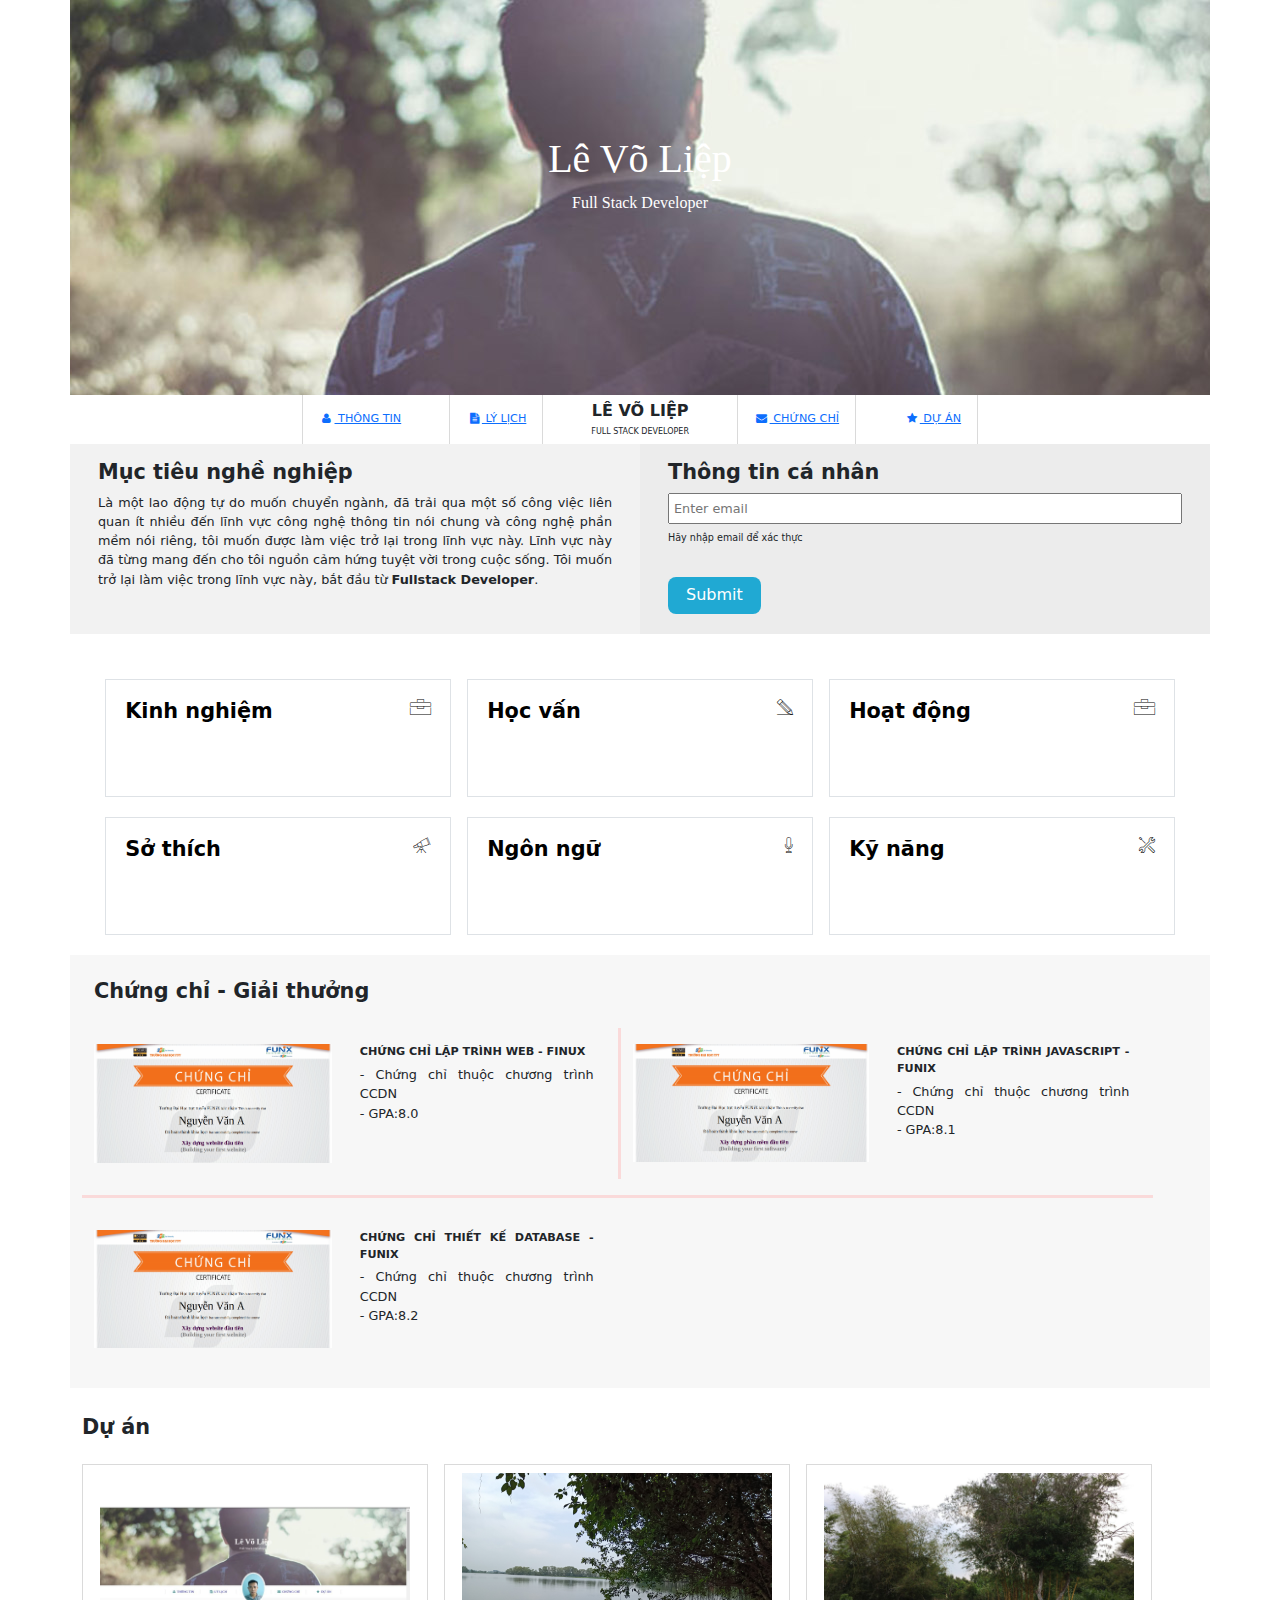
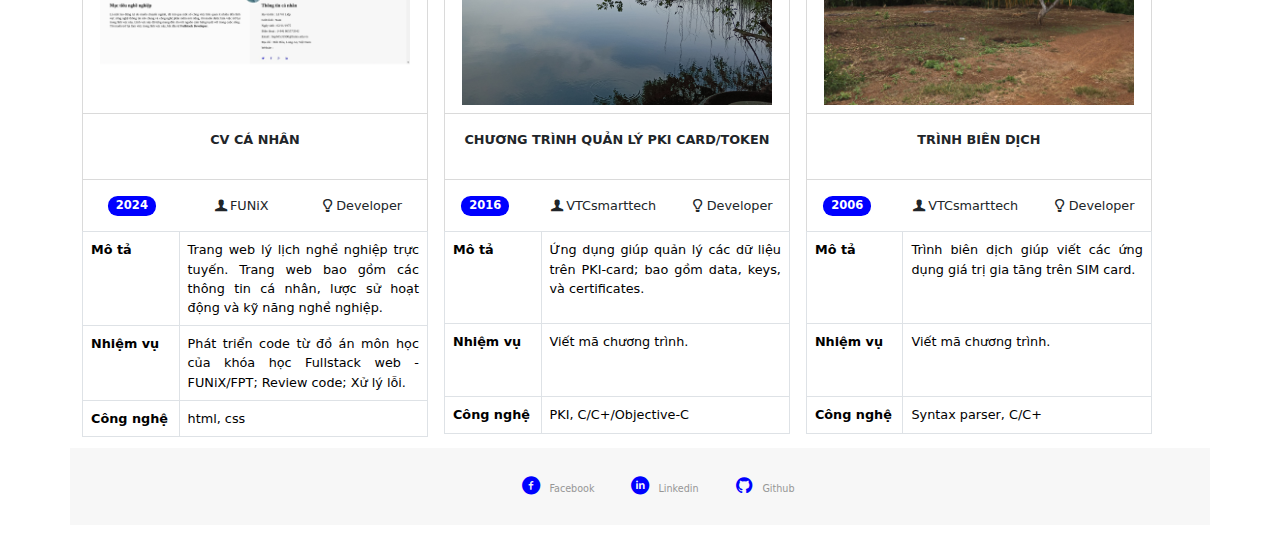
==== commit e7125430: "update asm3.js, mobile.css" ====
--- a/index.html
+++ b/index.html
@@ -34,10 +34,10 @@
         <nav class="container" style="width: 80%">
           <div class="nav-align" id="nav-items">
             <div id="nav-item-0">
-              <a href="#"><i class="icon-user"></i>Thông tin</a>
+              <a href="#"><i class="icon-user"></i> Thông tin</a>
             </div>
             <div id="nav-item-1">
-              <a href="#"><i class="icon-doc-text-inv"></i>Lý lịch</a>
+              <a href="#"><i class="icon-doc-text-inv"></i> Lý lịch</a>
             </div>
             <div id="nav-item-2">
               <span style="font-size: 1rem"><b>Lê Võ Liệp</b></span
@@ -45,11 +45,11 @@
               <span style="font-size: 0.5rem">Full Stack Developer</span>
             </div>
             <div id="nav-item-3">
-              <a href="#"><i class="icon-mail-alt"></i>Chứng chỉ</a>
+              <a href="#"><i class="icon-mail-alt"></i> Chứng chỉ</a>
             </div>
             <div id="nav-item-4">
               <a href="./asm3-projs/asm3-project-charter.html" target="_self"
-                ><i class="icon-star-1"></i>Dự Án</a
+                ><i class="icon-star-1"></i> Dự Án</a
               >
             </div>
           </div>
--- a/css/mobile.css
+++ b/css/mobile.css
@@ -39,7 +39,7 @@
     justify-content: left;
     align-items: start;
     text-align: left;
-    font-size: 0.3rem;
+    font-size: 0.5rem;
   }
 
   #nav-item-0 {
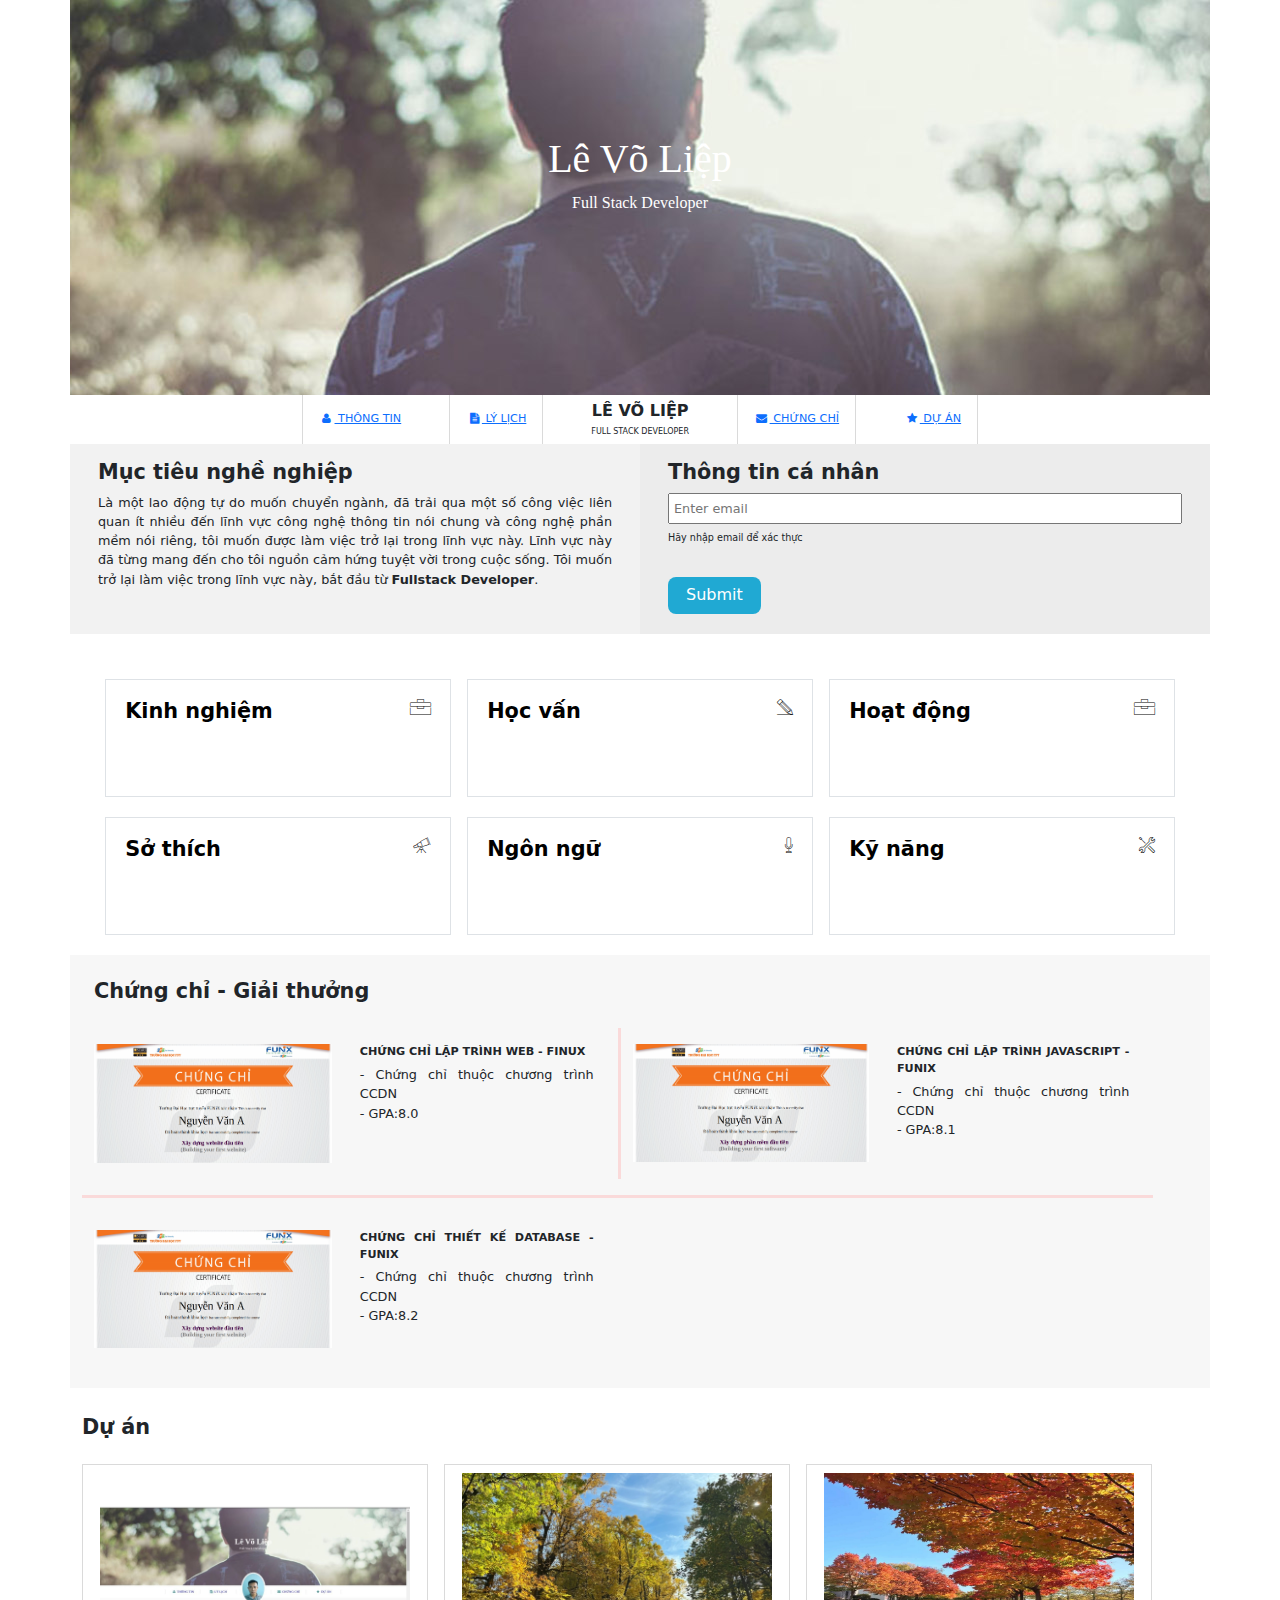
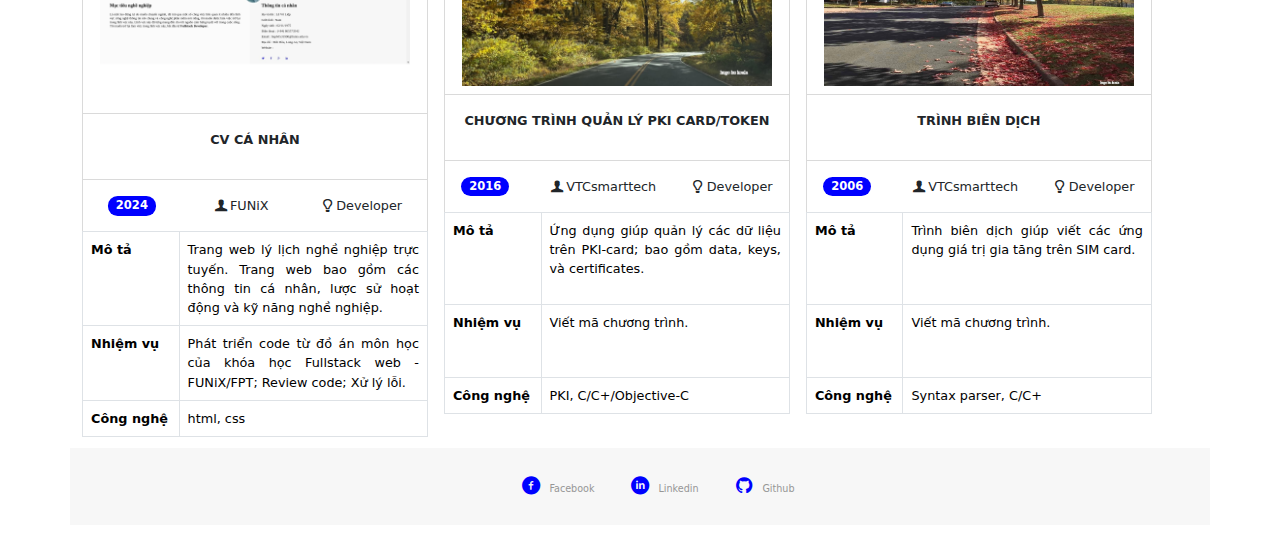
==== commit 1f3790bd: "adjust font-zize, images for projects section" ====
--- a/index.html
+++ b/index.html
@@ -88,7 +88,7 @@
                 ></span>
                 <span class="contact-info"
                   ><a
-                    href="https://www.facebook.com/liep.383718"
+                    href="https://www.facebook.com/MuaBanTongHop.BachHoaOnline?mibextid=eQY6cl"
                     target="_blank"
                     ><i class="icon-facebook"></i></a
                 ></span>
@@ -533,7 +533,7 @@
               <div class="proj-img bd-top bd-left bd-right bd-bottom">
                 <img
                   class="proj-img-size"
-                  src="./images/proj_2.jpg"
+                  src="./images/proj-2-1.jpg"
                   alt="Project2 Image"
                 />
               </div>
@@ -570,7 +570,7 @@
               <div class="proj-img bd-top bd-right bd-bottom bd-left">
                 <img
                   class="proj-img-size"
-                  src="./images/proj_3.jpg"
+                  src="./images/proj-3-1.jpg"
                   alt="Project3 Image"
                 />
               </div>
@@ -611,7 +611,7 @@
           <li class="mx-3">
             <a
               class="ft-link"
-              href="https://www.facebook.com/liep.383718"
+              href="https://www.facebook.com/MuaBanTongHop.BachHoaOnline?mibextid=eQY6cl"
               target="_blank"
             >
               <i class="ft-icon icon-facebook-circled"></i>
--- a/css/mobile.css
+++ b/css/mobile.css
@@ -143,7 +143,7 @@
   }
 
   .cert-title {
-    font-size: 0.4rem;
+    font-size: 0.5rem;
     padding-top: 0.5rem;
   }
 
@@ -198,7 +198,7 @@
   }
 
   .proj-title {
-    font-size: 0.4rem;
+    font-size: 0.5rem;
     padding: 0.4rem 0.5rem 0.8rem 0.5rem;
   }
 
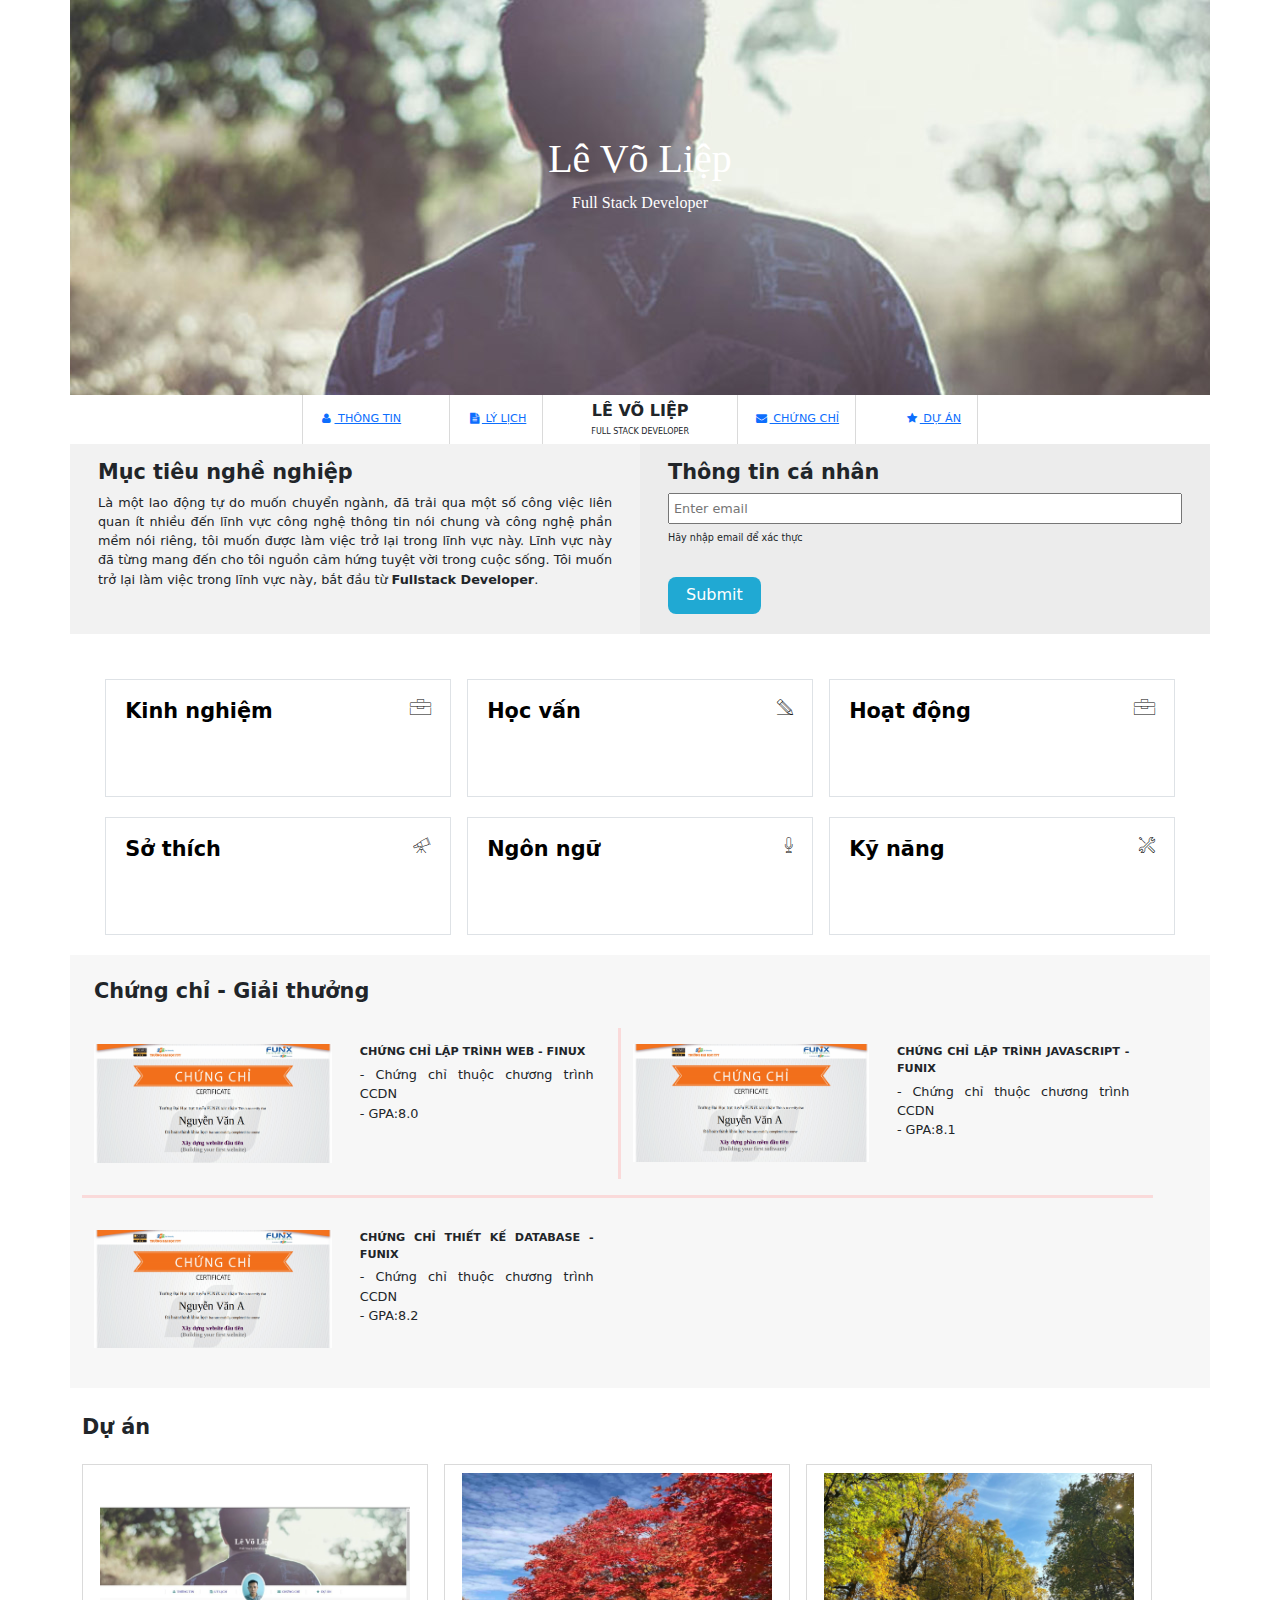
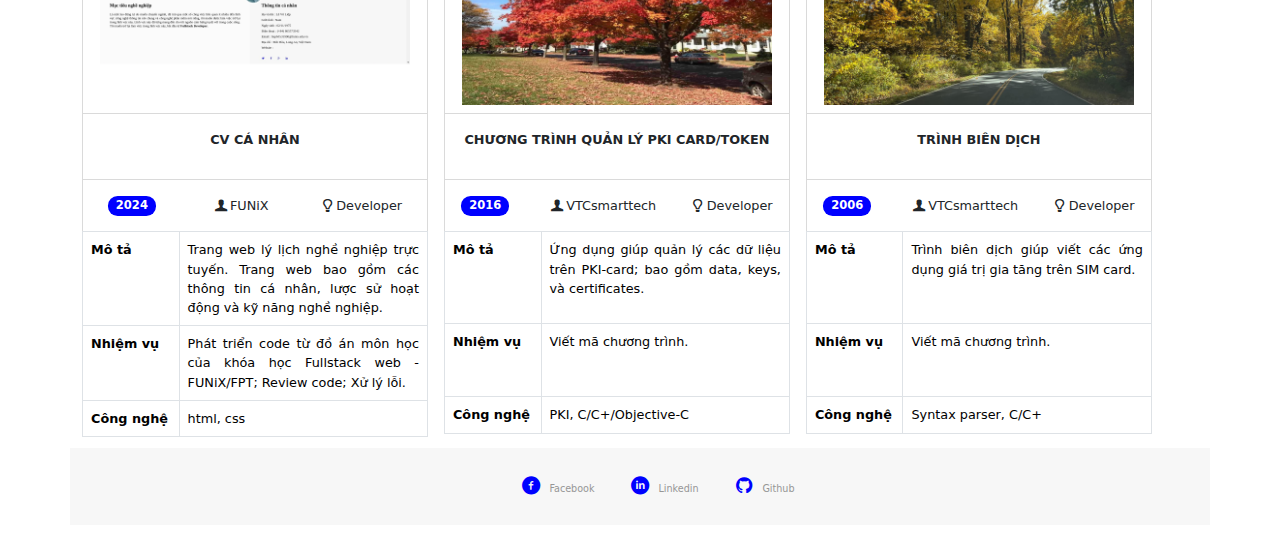
==== commit 114960f2: "Update index.html" ====
--- a/index.html
+++ b/index.html
@@ -88,7 +88,7 @@
                 ></span>
                 <span class="contact-info"
                   ><a
-                    href="https://www.facebook.com/MuaBanTongHop.BachHoaOnline?mibextid=eQY6cl"
+                    href="#"
                     target="_blank"
                     ><i class="icon-facebook"></i></a
                 ></span>
@@ -611,7 +611,7 @@
           <li class="mx-3">
             <a
               class="ft-link"
-              href="https://www.facebook.com/MuaBanTongHop.BachHoaOnline?mibextid=eQY6cl"
+              href="#"
               target="_blank"
             >
               <i class="ft-icon icon-facebook-circled"></i>
--- a/css/laptop.css
+++ b/css/laptop.css
@@ -219,18 +219,19 @@
     font-size: 0.72rem;
     margin-right: 0.4rem;
   }
+
+    /* FOOTER */
+  .ft-style {
+    justify-content: center;
+  }
+  
+  .link-name {
+    display: inline;
+    font-size: 0.6rem;
+  }
+  
+  .ft-icon {
+    font-size: 1.2rem;
+  }
 }
 
-/* FOOTER */
-.ft-style {
-  justify-content: center;
-}
-
-.link-name {
-  display: inline;
-  font-size: 0.6rem;
-}
-
-.ft-icon {
-  font-size: 1.2rem;
-}
--- a/css/mobile.css
+++ b/css/mobile.css
@@ -25,7 +25,7 @@
   }
 
   .info {
-    font-size: 0.5rem;
+    font-size: 0.6rem;
   }
 
   .contact-info {
